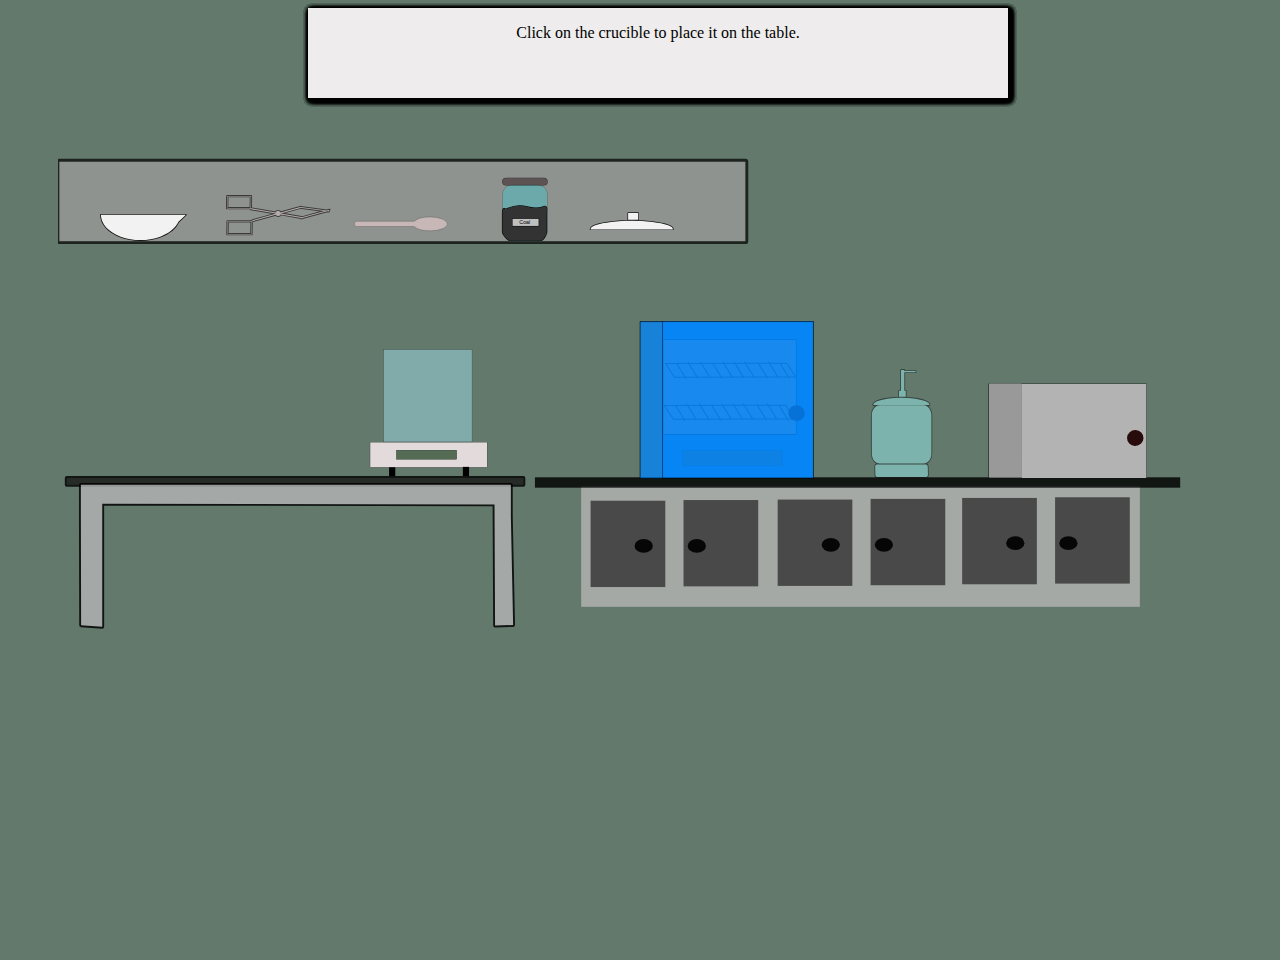
==== Trial.html @ cafc3ec2 "Scoby do bi do where are you?" ====
<html>
    <head>
        <title>Experiment 2</title>
        <link rel="stylesheet" type="text/css" href="BigSVGs.css">
        <link rel="stylesheet" type="text/css" href="yes.css">
    </head>
    <body style="background-color: #63796c; overflow: hidden; ">

      <div class="slave" id="fun21">
         <p>We are done<p>
      </div>
      <div class="slave" id="fun20">
         <p>Click on the crucible in the dessicator to weigh it the last time<p>
      </div>
      <div class="slave" id="fun19">
         <p>Wait for half an hour. Then click on the crucible in the weighing machine<p>
      </div>
      <div class="slave" id="fun18">
         <p>Click on the tongs to take the crucible to the furnace<p>
      </div>
      <div class="slave" id="fun17">
         <p>Click on the crucible in the dessicator to take it to the weighing machine<p>
      </div>
      <div class="slave" id="fun16">
         <p>Click on the crucible in the furnace to take it to the dessicator<p>
      </div>
  <div class="slave" id="fun15">
   <p>Click on the furnace again to open it<p>
</div>
   <div class="slave" id="fun14">
      <p>Click on the furnace to close it. Wait for seven minutes<p>
   </div>
   <div class="slave" id="YashKale">
      <p>Click on the tongs to take it to the furnace.<p>
   </div>
  <div class="slave" id="fun12">
      <p>Click on the crucible to place a lid on it<p>
  </div>
    <div class="slave" id="fun11">
     <p>Click on the crucible to transfer it to the weighing machine with the help of tongs</p>
 </div>
  <div class="slave" id="fun10">
     <p>Click on the tongs to transfer the crucible to the dessicator</p>
     </div>
    <div class="slave" id="fun9">
     <p>Click on the oven to close the door. Wait for the clock to complete one hour.</p>
 </div>
    <div class="slave" id="fun8">
        <p>Click on the tongs to take the crucible to the oven</p>
    </div>
    <div class="slave" id="fun7">
        <p>Click on the cruicble to weigh it along with the coal sample</p>
    </div>
    <div class="slave" id = "fun6">
        <p>Click on the spatula again to add the sample to the crucible</p>
    </div>
    <div class="slave" id="fun5">
        <p>Click on the spatula to collect the coal sample</p>
    </div>
    <div class="slave" id="fun4">
        <p>Click on the coal container to place it on the table</p>
    </div>
    
    <div class="slave" id="fun3">
        <p>Click on the crucible inside the weighing machine to take it out</p>
    </div>

    <div class="slave" id="fun2">
       <p>Now weigh the empty crucible in the weighning machine. Click on the crucible.</p>
    </div>
    <div class="slave master" id = "fun1">
        <p>Click on the crucible to place it on the table.</p>
    </div>
    <div style="padding-top: 150px; padding-left: 50px;">
        <div id = "Second" onclick ="clock1()" style = "position:absolute; z-index: 0; padding-left: 200px; display:none; padding-left: 400px;">
         <svg version="1.1" class="iconic-clock" xmlns="http://www.w3.org/2000/svg" xmlns:xlink="http://www.w3.org/1999/xlink" x="0px" y="0px" width="384px" height="384px" viewBox="0 0 384 384" enable-background="new 0 0 384 384" xml:space="preserve">
            <path class="iconic-clock-frame"    d="M192,0C85.961,0,0,85.961,0,192s85.961,192,192,192s192-85.961,192-192S298.039,0,192,0zM315.037,315.037c-9.454,9.454-19.809,17.679-30.864,24.609l-14.976-25.939l-10.396,6l14.989,25.964c-23.156,12.363-48.947,19.312-75.792,20.216V336h-12v29.887c-26.845-0.903-52.636-7.854-75.793-20.217l14.989-25.963l-10.393-6l-14.976,25.938c-11.055-6.931-21.41-15.154-30.864-24.608s-17.679-19.809-24.61-30.864l25.939-14.976l-6-10.396l-25.961,14.99C25.966,250.637,19.017,224.846,18.113,198H48v-12H18.113c0.904-26.844,7.853-52.634,20.216-75.791l25.96,14.988l6.004-10.395L44.354,99.827c6.931-11.055,15.156-21.41,24.61-30.864s19.809-17.679,30.864-24.61l14.976,25.939l10.395-6L110.208,38.33C133.365,25.966,159.155,19.017,186,18.113V48h12V18.113c26.846,0.904,52.635,7.853,75.792,20.216l-14.991,25.965l10.395,6l14.978-25.942c11.056,6.931,21.41,15.156,30.865,24.611c9.454,9.454,17.679,19.808,24.608,30.863l-25.94,14.976l6,10.396l25.965-14.99c12.363,23.157,19.312,48.948,20.218,75.792H336v12h29.887c-0.904,26.845-7.853,52.636-20.216,75.792l-25.964-14.989l-6.002,10.396l25.941,14.978C332.715,295.229,324.491,305.583,315.037,315.037z" />
            <line class="iconic-clock-hour-hand" id="foo" fill="none" stroke="#000000" stroke-width="18" stroke-miterlimit="10" x1="192" y1="192" x2="192" y2="87.5"/>
            <line class="iconic-clock-minute-hand" id="iconic-anim-clock-minute-hand" fill="none" stroke="#000000" stroke-width="12" stroke-miterlimit="10" x1="192" y1="192" x2="192" y2="54"/>
            <circle class="iconic-clock-axis" cx="192" cy="192" r="9"/>
            <g class="iconic-clock-second-hand" id="iconic-anim-clock-second-hand">
                <line class="iconic-clock-second-hand-arm" fill="none" stroke="#D53A1F" stroke-width="4" stroke-miterlimit="10" x1="192" y1="192" x2="192" y2="28.5"/>
                <circle class="iconic-clock-second-hand-axis" fill="#D53A1F" cx="192" cy="192" r="4.5"/>
            </g>
            <defs>
              <animateTransform
                    type="rotate"
                    fill="remove"
                    restart="always"
                    calcMode="linear"
                    accumulate="none"
                    additive="sum"
                    xlink:href="#iconic-anim-clock-hour-hand"
                    repeatCount="indefinite"
                    dur="43200s"
                    to="360 192 192"
                    from="0 192 192"
                    attributeName="transform"
                    attributeType="xml">
              </animateTransform>
          
              <animateTransform
                    type="rotate"
                    fill="remove"
                    restart="always"
                    calcMode="linear"
                    accumulate="none"
                    additive="sum"
                    xlink:href="#iconic-anim-clock-minute-hand"
                    repeatCount="indefinite"
                    dur="3600s"
                    to="360 192 192"
                    from="0 192 192"
                    attributeName="transform"
                    attributeType="xml">
              </animateTransform>
          
              <animateTransform
                    type="rotate"
                    fill="remove"
                    restart="always"
                    calcMode="linear"
                    accumulate="none"
                    additive="sum"
                    xlink:href="#iconic-anim-clock-second-hand"
                    repeatCount="indefinite"
                    dur="60s"
                    to="360 192 192"
                    from="0 192 192"
                    attributeName="transform"
                    attributeType="xml">
              </animateTransform>
            </defs>
            <script  type="text/javascript">
            <![CDATA[
                var date = new Date;
                var seconds = date.getSeconds();
                var minutes = date.getMinutes();
                var hours = date.getHours();
                hours = (hours > 12) ? hours - 12 : hours;
          
                minutes = (minutes * 60) + seconds;
                hours = (hours * 3600) + minutes;
          
                document.querySelector('.iconic-clock-second-hand').setAttribute('transform', 'rotate('+360*(seconds/60)+',192,192)');
                document.querySelector('.iconic-clock-minute-hand').setAttribute('transform', 'rotate('+360*(minutes/3600)+',192,192)');
                document.querySelector('.iconic-clock-hour-hand').setAttribute('transform', 'rotate('+360*(hours/43200)+',192,192)');
            ]]>
            </script>
          </svg>
    
    </div>
    <div id = "Third" style = "position:absolute; z-index: 0; padding-left: 200px; display:none; padding-left: 400px">
      <svg version="1.1" class="iconic-clock" xmlns="http://www.w3.org/2000/svg" xmlns:xlink="http://www.w3.org/1999/xlink" x="0px" y="0px" width="384px" height="384px" viewBox="0 0 384 384" enable-background="new 0 0 384 384" xml:space="preserve">
         <path class="iconic-clock-frame"    d="M192,0C85.961,0,0,85.961,0,192s85.961,192,192,192s192-85.961,192-192S298.039,0,192,0zM315.037,315.037c-9.454,9.454-19.809,17.679-30.864,24.609l-14.976-25.939l-10.396,6l14.989,25.964c-23.156,12.363-48.947,19.312-75.792,20.216V336h-12v29.887c-26.845-0.903-52.636-7.854-75.793-20.217l14.989-25.963l-10.393-6l-14.976,25.938c-11.055-6.931-21.41-15.154-30.864-24.608s-17.679-19.809-24.61-30.864l25.939-14.976l-6-10.396l-25.961,14.99C25.966,250.637,19.017,224.846,18.113,198H48v-12H18.113c0.904-26.844,7.853-52.634,20.216-75.791l25.96,14.988l6.004-10.395L44.354,99.827c6.931-11.055,15.156-21.41,24.61-30.864s19.809-17.679,30.864-24.61l14.976,25.939l10.395-6L110.208,38.33C133.365,25.966,159.155,19.017,186,18.113V48h12V18.113c26.846,0.904,52.635,7.853,75.792,20.216l-14.991,25.965l10.395,6l14.978-25.942c11.056,6.931,21.41,15.156,30.865,24.611c9.454,9.454,17.679,19.808,24.608,30.863l-25.94,14.976l6,10.396l25.965-14.99c12.363,23.157,19.312,48.948,20.218,75.792H336v12h29.887c-0.904,26.845-7.853,52.636-20.216,75.792l-25.964-14.989l-6.002,10.396l25.941,14.978C332.715,295.229,324.491,305.583,315.037,315.037z" />
         <line class="iconic-clock-hour-hand" id="foo" fill="none" stroke="#000000" stroke-width="18" stroke-miterlimit="10" x1="192" y1="192" x2="192" y2="87.5"/>
         <line class="iconic-clock-minute-hand" id="iconic-anim-clock-minute-hand" fill="none" stroke="#000000" stroke-width="12" stroke-miterlimit="10" x1="192" y1="192" x2="192" y2="54"/>
         <circle class="iconic-clock-axis" cx="192" cy="192" r="9"/>
         <g class="iconic-clock-second-hand" id="iconic-anim-clock-second-hand">
             <line class="iconic-clock-second-hand-arm" fill="none" stroke="#D53A1F" stroke-width="4" stroke-miterlimit="10" x1="192" y1="192" x2="192" y2="28.5"/>
             <circle class="iconic-clock-second-hand-axis" fill="#D53A1F" cx="192" cy="192" r="4.5"/>
         </g>
         <defs>
           <animateTransform
                 type="rotate"
                 fill="remove"
                 restart="always"
                 calcMode="linear"
                 accumulate="none"
                 additive="sum"
                 xlink:href="#iconic-anim-clock-hour-hand"
                 repeatCount="indefinite"
                 dur="43200s"
                 to="360 192 192"
                 from="0 192 192"
                 attributeName="transform"
                 attributeType="xml">
           </animateTransform>
       
           <animateTransform
                 type="rotate"
                 fill="remove"
                 restart="always"
                 calcMode="linear"
                 accumulate="none"
                 additive="sum"
                 xlink:href="#iconic-anim-clock-minute-hand"
                 repeatCount="indefinite"
                 dur="3600s"
                 to="360 192 192"
                 from="0 192 192"
                 attributeName="transform"
                 attributeType="xml">
           </animateTransform>
       
           <animateTransform
                 type="rotate"
                 fill="remove"
                 restart="always"
                 calcMode="linear"
                 accumulate="none"
                 additive="sum"
                 xlink:href="#iconic-anim-clock-second-hand"
                 repeatCount="indefinite"
                 dur="60s"
                 to="360 192 192"
                 from="0 192 192"
                 attributeName="transform"
                 attributeType="xml">
           </animateTransform>
         </defs>
         <script  type="text/javascript">
         <![CDATA[
             var date = new Date;
             var seconds = date.getSeconds();
             var minutes = date.getMinutes();
             var hours = date.getHours();
             hours = (hours > 12) ? hours - 12 : hours;
       
             minutes = (minutes * 60) + seconds;
             hours = (hours * 3600) + minutes;
       
             document.querySelector('.iconic-clock-second-hand').setAttribute('transform', 'rotate('+360*(seconds/60)+',192,192)');
             document.querySelector('.iconic-clock-minute-hand').setAttribute('transform', 'rotate('+360*(minutes/3600)+',192,192)');
             document.querySelector('.iconic-clock-hour-hand').setAttribute('transform', 'rotate('+360*(hours/43200)+',192,192)');
         ]]>
         </script>
       </svg>
 
 </div>
 <div id = "Fourth" style = "position:absolute; z-index: 0; padding-left: 200px; display:none; padding-left: 400px;">
   <svg version="1.1" class="iconic-clock" xmlns="http://www.w3.org/2000/svg" xmlns:xlink="http://www.w3.org/1999/xlink" x="0px" y="0px" width="384px" height="384px" viewBox="0 0 384 384" enable-background="new 0 0 384 384" xml:space="preserve">
      <path class="iconic-clock-frame"    d="M192,0C85.961,0,0,85.961,0,192s85.961,192,192,192s192-85.961,192-192S298.039,0,192,0zM315.037,315.037c-9.454,9.454-19.809,17.679-30.864,24.609l-14.976-25.939l-10.396,6l14.989,25.964c-23.156,12.363-48.947,19.312-75.792,20.216V336h-12v29.887c-26.845-0.903-52.636-7.854-75.793-20.217l14.989-25.963l-10.393-6l-14.976,25.938c-11.055-6.931-21.41-15.154-30.864-24.608s-17.679-19.809-24.61-30.864l25.939-14.976l-6-10.396l-25.961,14.99C25.966,250.637,19.017,224.846,18.113,198H48v-12H18.113c0.904-26.844,7.853-52.634,20.216-75.791l25.96,14.988l6.004-10.395L44.354,99.827c6.931-11.055,15.156-21.41,24.61-30.864s19.809-17.679,30.864-24.61l14.976,25.939l10.395-6L110.208,38.33C133.365,25.966,159.155,19.017,186,18.113V48h12V18.113c26.846,0.904,52.635,7.853,75.792,20.216l-14.991,25.965l10.395,6l14.978-25.942c11.056,6.931,21.41,15.156,30.865,24.611c9.454,9.454,17.679,19.808,24.608,30.863l-25.94,14.976l6,10.396l25.965-14.99c12.363,23.157,19.312,48.948,20.218,75.792H336v12h29.887c-0.904,26.845-7.853,52.636-20.216,75.792l-25.964-14.989l-6.002,10.396l25.941,14.978C332.715,295.229,324.491,305.583,315.037,315.037z" />
      <line class="iconic-clock-hour-hand" id="foo" fill="none" stroke="#000000" stroke-width="18" stroke-miterlimit="10" x1="192" y1="192" x2="192" y2="87.5"/>
      <line class="iconic-clock-minute-hand" id="iconic-anim-clock-minute-hand" fill="none" stroke="#000000" stroke-width="12" stroke-miterlimit="10" x1="192" y1="192" x2="192" y2="54"/>
      <circle class="iconic-clock-axis" cx="192" cy="192" r="9"/>
      <g class="iconic-clock-second-hand" id="iconic-anim-clock-second-hand">
          <line class="iconic-clock-second-hand-arm" fill="none" stroke="#D53A1F" stroke-width="4" stroke-miterlimit="10" x1="192" y1="192" x2="192" y2="28.5"/>
          <circle class="iconic-clock-second-hand-axis" fill="#D53A1F" cx="192" cy="192" r="4.5"/>
      </g>
      <defs>
        <animateTransform
              type="rotate"
              fill="remove"
              restart="always"
              calcMode="linear"
              accumulate="none"
              additive="sum"
              xlink:href="#iconic-anim-clock-hour-hand"
              repeatCount="indefinite"
              dur="43200s"
              to="360 192 192"
              from="0 192 192"
              attributeName="transform"
              attributeType="xml">
        </animateTransform>
    
        <animateTransform
              type="rotate"
              fill="remove"
              restart="always"
              calcMode="linear"
              accumulate="none"
              additive="sum"
              xlink:href="#iconic-anim-clock-minute-hand"
              repeatCount="indefinite"
              dur="3600s"
              to="360 192 192"
              from="0 192 192"
              attributeName="transform"
              attributeType="xml">
        </animateTransform>
    
        <animateTransform
              type="rotate"
              fill="remove"
              restart="always"
              calcMode="linear"
              accumulate="none"
              additive="sum"
              xlink:href="#iconic-anim-clock-second-hand"
              repeatCount="indefinite"
              dur="60s"
              to="360 192 192"
              from="0 192 192"
              attributeName="transform"
              attributeType="xml">
        </animateTransform>
      </defs>
      <script  type="text/javascript">
      <![CDATA[
          var date = new Date;
          var seconds = date.getSeconds();
          var minutes = date.getMinutes();
          var hours = date.getHours();
          hours = (hours > 12) ? hours - 12 : hours;
    
          minutes = (minutes * 60) + seconds;
          hours = (hours * 3600) + minutes;
    
          document.querySelector('.iconic-clock-second-hand').setAttribute('transform', 'rotate('+360*(seconds/60)+',192,192)');
          document.querySelector('.iconic-clock-minute-hand').setAttribute('transform', 'rotate('+360*(minutes/3600)+',192,192)');
          document.querySelector('.iconic-clock-hour-hand').setAttribute('transform', 'rotate('+360*(hours/43200)+',192,192)');
      ]]>
      </script>
    </svg>

</div>
    
    <div id = "First" style = "position:relative">
      <?xml version="1.0" encoding="UTF-8" standalone="no"?>
      <svg
         xmlns:dc="http://purl.org/dc/elements/1.1/"
         xmlns:cc="http://creativecommons.org/ns#"
         xmlns:rdf="http://www.w3.org/1999/02/22-rdf-syntax-ns#"
         xmlns:svg="http://www.w3.org/2000/svg"
         xmlns="http://www.w3.org/2000/svg"
         xmlns:sodipodi="http://sodipodi.sourceforge.net/DTD/sodipodi-0.dtd"
         xmlns:inkscape="http://www.inkscape.org/namespaces/inkscape"
         width="297mm"
         height="210mm"
         viewBox="0 0 297 210"
         version="1.1"
         id="svg8"
         inkscape:version="1.0 (4035a4fb49, 2020-05-01)"
         sodipodi:docname="Layout.svg">
        <defs
           id="defs2">
          <inkscape:path-effect
             only_selected="false"
             apply_with_weight="true"
             apply_no_weight="true"
             helper_size="0"
             steps="2"
             weight="33.333333"
             lpeversion="1"
             is_visible="true"
             id="path-effect1446"
             effect="bspline" />
          <inkscape:path-effect
             only_selected="false"
             apply_with_weight="true"
             apply_no_weight="true"
             helper_size="0"
             steps="2"
             weight="33.333333"
             lpeversion="1"
             is_visible="true"
             id="path-effect1442"
             effect="bspline" />
        </defs>
        <sodipodi:namedview
           id="base"
           pagecolor="#ffffff"
           bordercolor="#666666"
           borderopacity="1.0"
           inkscape:pageopacity="0.0"
           inkscape:pageshadow="2"
           inkscape:zoom="1.4142136"
           inkscape:cx="800.24956"
           inkscape:cy="98.590159"
           inkscape:document-units="mm"
           inkscape:current-layer="layer1"
           inkscape:document-rotation="0"
           showgrid="false"
           inkscape:window-width="1624"
           inkscape:window-height="1020"
           inkscape:window-x="190"
           inkscape:window-y="0"
           inkscape:window-maximized="0" />
        <metadata
           id="metadata5">
          <rdf:RDF>
            <cc:Work
               rdf:about="">
              <dc:format>image/svg+xml</dc:format>
              <dc:type
                 rdf:resource="http://purl.org/dc/dcmitype/StillImage" />
              <dc:title />
            </cc:Work>
          </rdf:RDF>
        </metadata>
        <g
           inkscape:label="Layer 1"
           inkscape:groupmode="layer"
           id="layer1">
          <rect
             style="opacity:0.817891;fill:#b3b3b3;stroke-width:1.97323;stroke-linejoin:round;paint-order:markers stroke fill"
             id="rect901"
             width="147.82291"
             height="32.020569"
             x="138.42726"
             y="86.730118" />
          <rect
             style="opacity:0.817891;fill:#000000;stroke-width:1.97323;stroke-linejoin:round;paint-order:markers stroke fill"
             id="tabletop2"
             width="170.71777"
             height="2.7502406"
             x="126.19339"
             y="84.479927" />
          <rect
             style="opacity:0.817891;fill:#333333;stroke-width:1.4929;stroke-linejoin:round;paint-order:markers stroke fill"
             id="rect905"
             width="19.758093"
             height="22.838312"
             x="140.91791"
             y="90.680145" />
          <rect
             y="90.498894"
             x="165.50577"
             height="22.838312"
             width="19.758093"
             id="rect907"
             style="opacity:0.817891;fill:#333333;stroke-width:1.4929;stroke-linejoin:round;paint-order:markers stroke fill" />
          <ellipse
             ry="1.8125644"
             rx="2.4148781"
             cy="102.64307"
             cx="154.96812"
             id="path1584-4"
             style="opacity:0.916;fill:#000000;stroke-width:0.394948" />
          <ellipse
             ry="1.8125644"
             rx="2.4148781"
             cy="102.64307"
             cx="169.0183"
             id="path1584-9"
             style="opacity:0.916;fill:#000000;stroke-width:0.394948" />
          <rect
             style="opacity:0.817891;fill:#999999;stroke:#000000;stroke-width:1.52245;stroke-linejoin:round;stroke-opacity:0.85769236;paint-order:markers stroke fill"
             id="shelf"
             width="181.51622"
             height="21.037502"
             x="0.35369748"
             y="0.98358506" />
          <rect
             style="opacity:0.817891;fill:#1a1a1a;stroke:#000000;stroke-width:1.027;stroke-linejoin:round;stroke-opacity:1;paint-order:markers stroke fill"
             id="rect982"
             width="120.81674"
             height="1.7873007"
             x="2.3142166"
             y="84.672096" />
          <path
             id="rect984"
             style="opacity:0.817891;fill:#b3b3b3;stroke:#000000;stroke-width:1.00012;stroke-linejoin:round;stroke-opacity:1;paint-order:markers stroke fill"
             d="m 6.0474714,86.464637 v 8.407239 l 0.066817,28.761214 5.5879126,0.4009 V 91.464189 l 103.789559,0.187019 0.1451,32.048702 4.7828,-0.13364 -0.60136,-28.694397 v -8.407239 z"
             sodipodi:nodetypes="ccccccccccc" />
          <rect
             y="90.379486"
             x="190.41339"
             height="22.838312"
             width="19.758093"
             id="rect905-1"
             style="opacity:0.817891;fill:#333333;stroke-width:1.4929;stroke-linejoin:round;paint-order:markers stroke fill" />
          <rect
             style="opacity:0.817891;fill:#333333;stroke-width:1.4929;stroke-linejoin:round;paint-order:markers stroke fill"
             id="rect907-9"
             width="19.758093"
             height="22.838312"
             x="215.00125"
             y="90.198235" />
          <ellipse
             style="opacity:0.916;fill:#000000;stroke-width:0.394949"
             id="path1584-4-7"
             cx="204.46361"
             cy="102.34241"
             rx="2.4148781"
             ry="1.8125644" />
          <ellipse
             style="opacity:0.916;fill:#000000;stroke-width:0.394949"
             id="path1584-9-1"
             cx="218.51378"
             cy="102.34241"
             rx="2.4148781"
             ry="1.8125644" />
          <rect
             y="89.946426"
             x="239.23154"
             height="22.838312"
             width="19.758093"
             id="rect905-5"
             style="opacity:0.817891;fill:#333333;stroke-width:1.4929;stroke-linejoin:round;paint-order:markers stroke fill" />
          <rect
             style="opacity:0.817891;fill:#333333;stroke-width:1.4929;stroke-linejoin:round;paint-order:markers stroke fill"
             id="rect907-0"
             width="19.758093"
             height="22.838312"
             x="263.8194"
             y="89.765175" />
          <ellipse
             style="opacity:0.916;fill:#000000;stroke-width:0.394949"
             id="path1584-4-1"
             cx="253.28174"
             cy="101.90935"
             rx="2.4148781"
             ry="1.8125644" />
          <ellipse
             style="opacity:0.916;fill:#000000;stroke-width:0.394949"
             id="path1584-9-4"
             cx="267.33191"
             cy="101.90935"
             rx="2.4148781"
             ry="1.8125644" />
          <rect
             ry="2.5513394"
             y="7.1494594"
             x="117.66541"
             height="14.766642"
             width="11.759859"
             id="container" onclick="f4()"
             style="opacity:0.271566;fill:#0de6f4;fill-opacity:1;stroke:#000000;stroke-width:0.3;stroke-linejoin:round;stroke-miterlimit:4;stroke-dasharray:none;stroke-opacity:0.976923;paint-order:markers stroke fill">
             <animateTransform 
                  attributeName="transform"
                  attributeType="XML"
                  type="translate"
                  dur="1s"
                  values="0,0;-90,62"
                  visibility="hidden"
                  fill="freeze"
                  begin="coallid.click; coalincontainer.click; Containersticker.click;ContainerLabel.click;container.click"
                  additive="sum" 
                  
                  />
      </rect>
          <rect
             ry="0.9020344"
             y="5.3453903"
             x="117.66541"
             height="1.8040688"
             width="11.759869"
             id="coallid" onclick="f4()"
             style="opacity:0.69009585;fill:#483737;fill-opacity:1;stroke:#000000;stroke-width:0.3;stroke-linejoin:round;stroke-miterlimit:4;stroke-dasharray:none;stroke-opacity:0.976923;paint-order:markers stroke fill">
             <animateTransform 
                  attributeName="transform"
                  attributeType="XML"
                  type="translate"
                  dur="1s"
                  values="0,0;-90,62"
                  visibility="hidden"
                  fill="freeze"
                  begin="coallid.click; coalincontainer.click; Containersticker.click;ContainerLabel.click;container.click"
                  additive="sum" 
                   />
                   <animateTransform id="beaker-7" 
                   attributeName="transform"
                   attributeType="XML"
                   type="translate"
                   dur="1s"
                   values="-90,62;-100,62"
                   restart="whenNotActive"
                   fill="freeze"
                   begin="coallid.click+1.3s; coalincontainer.click+1.3s; Containersticker.click+1.3s;ContainerLabel.click+1.3s;container.click+1.3s"
                   
                   />
   </rect>
          <path
             sodipodi:nodetypes="csssssssc"
             d="m 118.50062,13.563929 c 5.13421,-2.429187 6.30376,0.834697 9.88087,-0.661458 1.2555,-0.525122 0.90203,1.063764 0.90203,1.563491 v 5.125371 c 0,0.499726 -0.87478,2.177703 -1.3745,2.177703 h -8.41621 c -0.49973,0 -1.89422,-1.677977 -1.89422,-2.177703 v -5.125371 c 0,-0.499727 0.0254,-1.435618 0.90203,-0.902033 z"
             style="opacity:1;fill:#333333;fill-opacity:1;stroke:#000000;stroke-width:0.3;stroke-linejoin:round;stroke-miterlimit:4;stroke-dasharray:none;stroke-opacity:0.976923;paint-order:markers stroke fill"
             id="coalincontainer" onclick="f4()">
             <animateTransform 
                  attributeName="transform"
                  attributeType="XML"
                  type="translate"
                  dur="1s"
                  values="0,0;-90,62"
                  visibility="hidden"
                  fill="freeze"
                  begin="coallid.click; coalincontainer.click; Containersticker.click;ContainerLabel.click;container.click"
                  additive="sum" 
                  
                  />
               </path>
          <rect
             y="16.102989"
             x="120.27129"
             height="1.8708867"
             width="6.8821902"
             id="Containersticker" onclick="f4()"
             style="opacity:0.690096;fill:#ffffff;fill-opacity:1;stroke:#000000;stroke-width:0.3;stroke-linejoin:round;stroke-miterlimit:4;stroke-dasharray:none;stroke-opacity:0.976923;paint-order:markers stroke fill" >
             <animateTransform 
                  attributeName="transform"
                  attributeType="XML"
                  type="translate"
                  dur="1s"
                  values="0,0;-90,62"
                  visibility="hidden"
                  fill="freeze"
                  begin="coallid.click; coalincontainer.click; Containersticker.click;ContainerLabel.click;container.click"
                  additive="sum" 
                  
                  />
            </rect>
          <text
             id="Containerlabel"
             onclick="f2()"
             y="17.576326"
             x="122.05243"
             style="font-style:normal;font-weight:normal;font-size:1.41111px;line-height:1.25;font-family:sans-serif;fill:#000000;fill-opacity:1;stroke:none;stroke-width:0.264583"
             xml:space="preserve"><tspan
               style="font-size:1.41111px;stroke-width:0.264583"
               y="17.576326"
               x="122.05243"
               id="tspan874"
               sodipodi:role="line">Coal</tspan>
               <animateTransform 
               attributeName="transform"
               attributeType="XML"
               type="translate"
               dur="1s"
               values="0,0;-90,62"
               visibility="hidden"
               fill="freeze"
               begin="coallid.click; coalincontainer.click; Containersticker.click;ContainerLabel.click;container.click"
               additive="sum" 
               
               />
            </text>
          <path
             d="m 98.468533,15.601215 a 4.5290194,1.8380519 0 0 0 -4.208065,1.158632 c -0.03431,-0.0061 -0.06927,-0.0097 -0.105186,-0.0097 h -15.09673 c -0.35844,0 -0.646993,0.307403 -0.646993,0.689258 0,0.381853 0.288553,0.689257 0.646993,0.689257 h 15.096724 c 0.03591,0 0.07083,-0.0039 0.105126,-0.0097 a 4.5290194,1.8380519 0 0 0 4.208213,1.158553 4.5290194,1.8380519 0 0 0 4.529015,-1.837994 4.5290194,1.8380519 0 0 0 -4.529015,-1.838074 4.5290194,1.8380519 0 0 1 -7.5e-5,0 z"
             style="fill:#c8b7b7;stroke:#000000;stroke-width:0.0588926;stroke-miterlimit:4;stroke-dasharray:none;stroke-opacity:0.85769236"
             id="fancyspoon" onclick= "f5()">
             
             <animateTransform 
                  attributeName="transform"
                  attributeType="XML"
                  type="translate"
                  dur="1s"
                  values="0,0;-65,45"
                  visibility="hidden"
                  fill="freeze"
                  begin="fancyspoon.click"
                  additive="sum" 
                  
                  />
               </path>
               <path
             d="m 33,61 a 4.5290194,1.8380519 0 0 0 -4.208065,1.158632 c -0.03431,-0.0061 -0.06927,-0.0097 -0.105186,-0.0097 h -15.09673 c -0.35844,0 -0.646993,0.307403 -0.646993,0.689258 0,0.381853 0.288553,0.689257 0.646993,0.689257 h 15.096724 c 0.03591,0 0.07083,-0.0039 0.105126,-0.0097 a 4.5290194,1.8380519 0 0 0 4.208213,1.158553 4.5290194,1.8380519 0 0 0 4.529015,-1.837994 4.5290194,1.8380519 0 0 0 -4.529015,-1.838074 4.5290194,1.8380519 0 0 1 -7.5e-5,0 z"
             style="fill:#c8b7b7;stroke:#000000;stroke-width:0.0588926;stroke-miterlimit:4;stroke-dasharray:none;stroke-opacity:0.85769236"
             id="fancyspoon1" onclick="f6()" display="none">
             <animateTransform 
                  attributeName="transform"
                  attributeType="XML"
                  type="translate"
                  dur="1s"
                  transform="rotate(-45,100,100)"
                  visibility="hidden"
                  fill="freeze"
                  begin="fancyspoon1.click"
                  additive="sum" 
                  
                  />
             <animateTransform 
                  attributeName="transform"
                  attributeType="XML"
                  type="translate"
                  dur="1.2s"
                  values="0,0;35,10;35,15"
                  visibility="hidden"
                  fill="freeze"
                  begin="fancyspoon1.click;blackpowder.click"
                  additive="sum" 
                  
                  />
                  <animateTransform 
                  attributeName="transform"
                  attributeType="XML"
                  type="translate"
                  dur="0.5s"
                  values="0,0;0,-7"
                  visibility="hidden"
                  fill="freeze"
                  begin="fancyspoon1.click+1.2s"
                  additive="sum" 
                  
                  />
               </path>
              
          <path
             sodipodi:nodetypes="ccccccccc"
             d="m 11.30373,14.609173 c 1.04e-4,2.389346 1.994093,4.597165 5.230878,5.791824 3.236765,1.194624 7.224569,1.194624 10.461333,0 2.342205,-0.864438 4.069746,-2.275158 4.820222,-3.936218 l 1.99104,-1.868238 -1.580384,0.01263 c 0.0025,-0.05817 -8.5e-5,0.05819 0,0 H 21.765063 Z"
             style="opacity:0.690096;fill:#f2f2f2;fill-opacity:1;stroke:#000000;stroke-width:0.428581;stroke-linejoin:round;stroke-miterlimit:4;stroke-dasharray:none;stroke-opacity:0.857692;paint-order:markers stroke fill"
             id="crucible" display="none" >
             <animateTransform 
                  attributeName="transform"
                  attributeType="XML"
                  type="translate"
                  dur="1s"
                  values="0,0;-60,62.5"
                  visibility="hidden"
                  fill="freeze"
                  begin="crucible.click"
                  additive="sum" 
                  
                  />
               </path>
             
          <path
             d="m 36,63 c -1.437576,0.367032 -3.086676,0.629257 -4.404824,-0.03374 0.632998,-0.586226 1.36436,-1.256024 1.997357,-1.842252 z"
             style="fill:#333333;stroke:#000000;stroke-width:0.0339232;stroke-miterlimit:4;stroke-dasharray:none;stroke-opacity:0.85769236"
             id="blackpowder" onclick = " f6()"display="none">
            
               <!--jar se crucible tak-->
              
               <animateTransform 
                    attributeName="transform"
                    attributeType="XML"
                    type="translate"
                    dur="1.2s"
                    values="0,0;35,10;35,20"
                    visibility="hidden"
                    fill="freeze"
                    begin="blackpowder.click; fancyspoon1.click"
                    additive="sum" 
                    
                    />
                 </path>
          <path
             sodipodi:nodetypes="ccccccccc"
             d="m 11.30373,14.609173 c 1.04e-4,2.389346 1.994093,4.597165 5.230878,5.791824 3.236765,1.194624 7.224569,1.194624 10.461333,0 2.342205,-0.864438 4.069746,-2.275158 4.820222,-3.936218 l 1.99104,-1.868238 -1.580384,0.01263 c 0.0025,-0.05817 -8.5e-5,0.05819 0,0 H 21.765063 Z"
             style="opacity:0.690096;fill:#f2f2f2;fill-opacity:1;stroke:#000000;stroke-width:0.428581;stroke-linejoin:round;stroke-miterlimit:4;stroke-dasharray:none;stroke-opacity:0.857692;paint-order:markers stroke fill"
             id="crucible1" display="none">
             <animateTransform 
                  attributeName="transform"
                  attributeType="XML"
                  type="translate"
                  dur="1s"
                  values="0,0;-60,62.5"
                  visibility="hidden"
                  fill="freeze"
                  begin="crucible1.click"
                  additive="sum" 
                  
                  />
               </path>
          <path
             d="m 44.73828,10.061844 -0.04341,3.24528 0.100253,0.0062 v 0.02532 h 6.035808 l 0.210322,0.237195 6.488491,1.117761 a 0.69434029,0.69134235 0 0 0 0.0052,0.07131 l -6.100403,1.69447 -0.190169,0.24753 -0.08733,-0.0057 h -6.341731 l -0.04444,3.510897 0.122989,0.0083 h 6.341731 l 0.04289,-3.433382 6.344317,-1.762166 a 0.69434029,0.69134235 0 0 0 0.600995,0.345198 0.69434029,0.69134235 0 0 0 0.649058,-0.445451 l 5.472533,0.942579 -0.05013,0.130224 0.310576,-0.08527 0.08682,0.01499 -0.02791,-0.03101 6.515364,-1.788004 0.441833,0.05943 0.112655,-0.211357 0.109037,-0.28112 -0.723985,0.198438 -6.919476,-0.927592 0.03204,-0.04134 -0.111623,0.03101 -0.05323,-0.0072 -0.01395,0.02584 -5.195548,1.443323 a 0.69434029,0.69134235 0 0 0 -0.634072,-0.409794 0.69434029,0.69134235 0 0 0 -0.641821,0.427881 l -6.520015,-1.123446 0.04341,-3.223059 -0.120925,-0.0072 z m 0.119372,0.104387 h 6.125207 l -0.04134,3.067513 H 44.81683 Z m 19.184876,2.985347 6.522082,0.874365 -6.079733,1.667599 -0.09353,-0.104903 -5.430676,-0.93586 4.994011,-1.386996 z m -19.106327,3.662825 h 6.219259 l -0.04134,3.292823 h -6.218743 z"
             style="opacity:0.690096;fill:#c8b7b7;fill-opacity:1;stroke:#000000;stroke-width:0.499999;stroke-linejoin:round;stroke-miterlimit:4;stroke-dasharray:none;stroke-opacity:0.857692;paint-order:markers stroke fill"
             id="tongs" onclick= "f8()">
             <!--tongs move from the shelf to weighing balance -->
             <animateTransform 
                  attributeName="transform"
                  attributeType="XML"
                  type="translate"
                  dur="1.3s"
                  values="0,0;19,58"
                  visibility="hidden"
                  fill="freeze"
                  begin="tongs.click"
                  additive="sum" 
                  
                  />
                  <!--tangs take the cruciblee from machine to furnace-->
                  <animateTransform 
                  attributeName="transform"
                  attributeType="XML"
                  type="translate"
                  dur="1.7s"
                  values="0,0;0,-29;50,-29;50,0"
                  visibility="hidden"
                  fill="freeze"
                  begin="tongs.click+1.5s"
                  additive="sum" 
                  
                  />
          
                  <!--<animateTransform 
                  attributeName="transform"
                  attributeType="XML"
                  type="translate"
                  dur="1.7s"
                  values="0,0;30,-10"
                  visibility="hidden"
                  fill="freeze"
                  begin="tongs.click+4s"
                  additive="sum" 
                  
                  />-->
                  <!--this is when tongss keep the cruciblee in the furnace and go back to the shelf-->
                  <animateTransform 
                  attributeName="transform"
                  attributeType="XML"
                  type="translate"
                  dur="1.5s"
                  values="0,0;0,-10;-5,-29;-66,-57;"
                  visibility="hidden"
                  fill="freeze"
                  begin="tongs.click+4s"
                  additive="sum" 
                  
                  />
               </path>
               <!--<path
                  d="m 44.73828,13.061844 -0.04341,3.24528 0.100253,0.0062 v 0.02532 h 6.035808 l 0.210322,0.237195 6.488491,1.117761 a 0.69434029,0.69134235 0 0 0 0.0052,0.07131 l -6.100403,1.69447 -0.190169,0.24753 -0.08733,-0.0057 h -6.341731 l -0.04444,3.510897 0.122989,0.0083 h 6.341731 l 0.04289,-3.433382 6.344317,-1.762166 a 0.69434029,0.69134235 0 0 0 0.600995,0.345198 0.69434029,0.69134235 0 0 0 0.649058,-0.445451 l 5.472533,0.942579 -0.05013,0.130224 0.310576,-0.08527 0.08682,0.01499 -0.02791,-0.03101 6.515364,-1.788004 0.441833,0.05943 0.112655,-0.211357 0.109037,-0.28112 -0.723985,0.198438 -6.919476,-0.927592 0.03204,-0.04134 -0.111623,0.03101 -0.05323,-0.0072 -0.01395,0.02584 -5.195548,1.443323 a 0.69434029,0.69134235 0 0 0 -0.634072,-0.409794 0.69434029,0.69134235 0 0 0 -0.641821,0.427881 l -6.520015,-1.123446 0.04341,-3.223059 -0.120925,-0.0072 z m 0.119372,0.104387 h 6.125207 l -0.04134,3.067513 H 44.81683 Z m 19.184876,2.985347 6.522082,0.874365 -6.079733,1.667599 -0.09353,-0.104903 -5.430676,-0.93586 4.994011,-1.386996 z m -19.106327,3.662825 h 6.219259 l -0.04134,3.292823 h -6.218743 z"
                  style="opacity:0.690096;fill:#c8b7b7;fill-opacity:1;stroke:#000000;stroke-width:0.499999;stroke-linejoin:round;stroke-miterlimit:4;stroke-dasharray:none;stroke-opacity:0.857692;paint-order:markers stroke fill"
                  id="tongs2">
                  <!--tongss move from shelf to deligator
                  <animateTransform 
                  attributeName="transform"
                  attributeType="XML"
                  type="translate"
                  dur="1.5s"
                  values="0,0;20,20;60,20;66,57"
                  visibility="hidden"
                  fill="freeze"
                  begin="tongs2.click"
                  additive="sum" 
                  
                  />
                  <!--tongss remove cruciblee from furnace and keep it in the deligator
               
                  <animateTransform 
                  attributeName="transform"
                  attributeType="XML"
                  type="translate"
                  dur="2s"
                  values="0,0;0,-40;90,-40;90,-25"
                  visibility="hidden"
                  fill="freeze"
                  begin="tongs2.click+1.5s"
                  additive="sum" 
                  
                  />

               </path>-->
            
          <path 
             d="m 150.84766,14.552671 v 1.804024 h 2.67271 v -1.804024 z m -4.5067,2.378668 a 10.921559,2.2626414 0 0 0 -5.46116,1.95957 h 10.92181 10.92182 a 10.921559,2.2626414 0 0 0 -5.46117,-1.95957 10.921559,2.2626414 0 0 0 -10.9213,0 z"
             style="opacity:1;fill:#f2f2f2;fill-opacity:1;stroke:#000000;stroke-width:0.37615;stroke-linejoin:round;stroke-miterlimit:4;stroke-dasharray:none;stroke-opacity:0.857692;paint-order:markers stroke fill"
             id="cruciblelid" >
             <animateTransform 
                  attributeName="transform"
                  attributeType="XML"
                  type="translate"
                  dur="2s"
                  values="0,0;-53,22"
                  fill="freeze"
                  begin="Crucibleindessicatortofurnace.click+1s"
                  additive="sum" 
                  
                  />
                  
               </path>

          <rect
             style="fill:#e3dbdb;stroke:#000000;stroke-width:0.0596892;stroke-miterlimit:4;stroke-dasharray:none;stroke-opacity:1"
             id="weighingmachine"
             width="30.981323"
             height="6.6561065"
             x="82.562378"
             y="75.181831"
             ry="0" />
          <rect
             style="fill:#536c53;stroke:#000000;stroke-width:0.055957;stroke-miterlimit:4;stroke-dasharray:none;stroke-opacity:1"
             id="Display"
             width="16.00227"
             height="2.4550395"
             x="89.50676"
             y="77.297806" />
          <rect
             style="fill:#000000;stroke-width:0.0549221"
             id="stand2"
             width="1.6406566"
             height="2.3413601"
             x="87.600372"
             y="81.834503" />
          <rect
             y="81.722054"
             x="107.11656"
             height="2.4612653"
             width="1.6406566"
             id="stand1"
             style="fill:#000000;stroke-width:0.0563111" />
          <rect
             style="opacity:0.43;fill:#aaeeff;stroke:#000000;stroke-width:0.0906829;stroke-miterlimit:4;stroke-dasharray:none;stroke-opacity:1"
             id="shield"
             width="23.392267"
             height="24.422831"
             x="86.159996"
             y="50.69796"
             onclick="Heyy" />
          <path
             d="m 26.528812,14.930692 c -2.705313,0.392257 -5.808701,0.672503 -8.289274,-0.03606 1.191215,-0.626514 2.567538,-1.342344 3.758751,-1.968861 z"
             style="fill:#333333;stroke:#000000;stroke-width:0.0481089;stroke-miterlimit:4;stroke-dasharray:none;stroke-opacity:0.857692"
             id="blackpowderincrucible" display="none" />
          <path
             id="crucible0" onclick="f1()"
             style="opacity:1;fill:#f2f2f2;fill-opacity:1;stroke:#000000;stroke-width:0.428581;stroke-linejoin:round;stroke-miterlimit:4;stroke-dasharray:none;stroke-opacity:0.857692;paint-order:markers stroke fill"
             d="m 11.350977,15.034396 c 1.04e-4,2.389346 1.994093,4.597165 5.230878,5.791824 3.236765,1.194624 7.224569,1.194624 10.461333,0 2.342205,-0.864438 4.069746,-2.275158 4.820222,-3.936218 l 1.99104,-1.868238 -1.580384,0.01263 c 0.0025,-0.05817 -8.5e-5,0.05819 0,0 H 21.81231 Z"
             sodipodi:nodetypes="ccccccccc" >
             <animateTransform 
             attributeName="transform"
             attributeType="XML"
             type="translate"
             dur="1s"
             values="0,0;53,78"
             visibility="hidden"
             fill="freeze"
             begin="crucible0.click"
             additive="sum" 
            
             />
            </path>
            
          <path
            sodipodi:nodetypes="ccccccccc"
            d="m 61.599786,80.054696 c 6.9e-5,1.361422 1.321661,2.619412 3.466964,3.300115 2.145289,0.680683 4.788358,0.680683 6.93365,0 1.55239,-0.492547 2.69738,-1.296359 3.19478,-2.242812 l 1.31964,-1.0645 -1.04746,0.0072 c 0.001,-0.03315 -6e-5,0.03316 0,0 h -6.933927 z"
            style="opacity:1;fill:#f2f2f2;fill-opacity:1;stroke:#000000;stroke-width:0.263376;stroke-linejoin:round;stroke-miterlimit:4;stroke-dasharray:none;stroke-opacity:0.857692;paint-order:markers stroke fill"
            id="crucible_to_weighingmachine"  onclick="f2()" display = "none">

            <animateTransform 
            attributeName="transform"
            attributeType="XML"
            type="translate"
            dur="1.7s"
            values="0,0;10,-35;30,-35;29.4,-8.8"
            visibility="hidden"
            fill="freeze"
            begin="crucible_to_weighingmachine.click"
            additive="sum" 
           
            />
           </path> 
           <path
           sodipodi:nodetypes="ccccccccc"
           d="m 91.099786,71.354696 c 6.9e-5,1.361422 1.321661,2.619412 3.466964,3.300115 2.145289,0.680683 4.788358,0.680683 6.93365,0 1.55239,-0.492547 2.69738,-1.296359 3.19478,-2.242812 l 1.31964,-1.0645 -1.04746,0.0072 c 0.001,-0.03315 -6e-5,0.03316 0,0 h -6.933927 z"
           style="opacity:1;fill:#f2f2f2;fill-opacity:1;stroke:#000000;stroke-width:0.263376;stroke-linejoin:round;stroke-miterlimit:4;stroke-dasharray:none;stroke-opacity:0.857692;paint-order:markers stroke fill"
           id="Crucibleinmachine" onclick="f3()" display="none">
             <!--khali cruciblee is weighed and is sent back to the table-->
           <animateTransform 
           attributeName="transform"
           attributeType="XML"
           type="translate"
           dur="1.7s"
           values="0,0;0,-28;-29,-28;-29,9"
           visibility="hidden"
           fill="freeze"
           begin="Crucibleinmachine.click"
           additive="sum" 
          
           />
        </path>
          <path
             sodipodi:nodetypes="ccccccccc"
             d="m 61.999786,80.354696 c 6.9e-5,1.361422 1.321661,2.619412 3.466964,3.300115 2.145289,0.680683 4.788358,0.680683 6.93365,0 1.55239,-0.492547 2.69738,-1.296359 3.19478,-2.242812 l 1.31964,-1.0645 -1.04746,0.0072 c 0.001,-0.03315 -6e-5,0.03316 0,0 h -6.933927 z"
             style="opacity:1;fill:#f2f2f2;fill-opacity:1;stroke:#000000;stroke-width:0.263376;stroke-linejoin:round;stroke-miterlimit:4;stroke-dasharray:none;stroke-opacity:0.857692;paint-order:markers stroke fill"
             id="Cruciblefilledwithpowderistakentomachine" onclick="f7()" display = "none">
             <animateTransform 
             attributeName="transform"
             attributeType="XML"
             type="translate"
             dur="1.7s"
             values="0,0;10,-35;30,-35;29.6,-9"
             visibility="hidden"
             fill="freeze"
             begin="Cruciblefilledwithpowderistakentomachine.click"
             additive="sum" 
             />
      </path>

            
             
          </path> 
             <path
             sodipodi:nodetypes="ccccccccc"
             d="m 91.099786,71.354696 c 6.9e-5,1.361422 1.321661,2.619412 3.466964,3.300115 2.145289,0.680683 4.788358,0.680683 6.93365,0 1.55239,-0.492547 2.69738,-1.296359 3.19478,-2.242812 l 1.31964,-1.0645 -1.04746,0.0072 c 0.001,-0.03315 -6e-5,0.03316 0,0 h -6.933927 z"
             style="opacity:1;fill:#f2f2f2;fill-opacity:1;stroke:#000000;stroke-width:0.263376;stroke-linejoin:round;stroke-miterlimit:4;stroke-dasharray:none;stroke-opacity:0.857692;paint-order:markers stroke fill"
             id="tongswilltaketofurnace" display = "none" onclick="f8()">
             
             <animateTransform 
                  attributeName="transform"
                  attributeType="XML"
                  type="translate"
                  dur="1.7s"
                  values="0,0;0,-29;49,-29;49,0"
                  visibility="hidden"
                  fill="freeze"
                  begin="tongs.click+1.5s"
                  additive="sum" 
                  
                  /> 
             </path>
                 <!-- <path
                  sodipodi:nodetypes="ccccccccc"
                  d="m 140.099786,71.354696 c 6.9e-5,1.361422 1.321661,2.619412 3.466964,3.300115 2.145289,0.680683 4.788358,0.680683 6.93365,0 1.55239,-0.492547 2.69738,-1.296359 3.19478,-2.242812 l 1.31964,-1.0645 -1.04746,0.0072 c 0.001,-0.03315 -6e-5,0.03316 0,0 h -6.933927 z"
                  style="opacity:1;fill:#f2f2f2;fill-opacity:1;stroke:#000000;stroke-width:0.263376;stroke-linejoin:round;stroke-miterlimit:4;stroke-dasharray:none;stroke-opacity:0.857692;paint-order:markers stroke fill"
                  id="tongswilltaketodelegator"  onclick="f3()">
                  <animateTransform 
                  attributeName="transform"
                  attributeType="XML"
                  type="translate"
                  dur="2s"
                  values="0,0;0,-40;90,-40;90,-25"
                  visibility="hidden"
                  fill="freeze"
                  begin="tongs2.click+2s"
                  additive="sum" 
                  
                  />
            </path>-->
           
            
            <!-- <path
            sodipodi:nodetypes="ccccccccc"
            d="m 61.599786,80.054696 c 6.9e-5,1.361422 1.321661,2.619412 3.466964,3.300115 2.145289,0.680683 4.788358,0.680683 6.93365,0 1.55239,-0.492547 2.69738,-1.296359 3.19478,-2.242812 l 1.31964,-1.0645 -1.04746,0.0072 c 0.001,-0.03315 -6e-5,0.03316 0,0 h -6.933927 z"
            style="opacity:1;fill:#f2f2f2;fill-opacity:1;stroke:#000000;stroke-width:0.263376;stroke-linejoin:round;stroke-miterlimit:4;stroke-dasharray:none;stroke-opacity:0.857692;paint-order:markers stroke fill"
            id="crucible_to_weighingmachine"  onclick="f2()">

            <animateTransform 
            attributeName="transform"
            attributeType="XML"
            type="translate"
            dur="1.7s"
            values="0,0;10,-35;30,-35;29.6,-9"
            visibility="hidden"
            fill="freeze"
            begin="crucible_to_weighingmachine.click"
            additive="sum" 
           
            />
           </path>
            -->
           
          <path
             id="blackpowderinmachine"  display = "none"
             style="fill:#333333;stroke:#000000;stroke-width:0.0295644;stroke-miterlimit:4;stroke-dasharray:none;stroke-opacity:0.857692"
             d="m 71.15948,80.295607 c -1.793055,0.223503 -3.849944,0.383184 -5.494038,-0.02055 0.789523,-0.35698 1.701734,-0.764852 2.491256,-1.121834 z">
            
             <!--<animateTransform 
             attributeName="transform"
             attributeType="XML"
             type="translate"
             dur="1.7s"
             values="0,0;0,-28;-30,-28;-30,9"
             visibility="hidden"
             fill="freeze"
             begin="Crucibleinmachine.click"
             additive="sum" 
            
             />-->
             <animateTransform 
             attributeName="transform"
             attributeType="XML"
             type="translate"
             dur="1.7s"
             values="0,0;10,-35;30,-35;29.6,-9"
             visibility="hidden"
             fill="freeze"
             begin="Cruciblefilledwithpowderistakentomachine.click"
             additive="sum" 
            
             />
             <animateTransform 
                  attributeName="transform"
                  attributeType="XML"
                  type="translate"
                  dur="1.7s"
                  values="0,0;0,-29;50,-29;50,0"
                  visibility="hidden"
                  fill="freeze"
                  begin="tongs.click+1.5s"
                  additive="sum" 
                  
                  />
                  <!--<animateTransform 
                  attributeName="transform"
                  attributeType="XML"
                  type="translate"
                  dur="1.7s"
                  values="0,0;30,-10"
                  visibility="hidden"
                  fill="freeze"
                  begin="tongs.click+4s"
                  additive="sum" 
                  
                  />-->
                  <animateTransform 
                  attributeName="transform"
                  attributeType="XML"
                  type="translate"
                  dur="2s"
                  values="0,0;0,-40;90,-40;90,-25"
                  visibility="hidden"
                  fill="freeze"
                  begin="tongs2.click+8s"
                  additive="sum" 
                  
                  />
                  <!--tongss move the crucible towards the delegator-->

                  <animateTransform 
                  attributeName="transform"
                  attributeType="XML"
                  type="translate"
                  dur="2s"
                  values="0,0;0,0;0,0;0,0"
                  visibility="hidden"
                  fill="freeze"
                  begin="tongs2.click+8s"
                  additive="sum" 
                  
                  />
            </path>
          
           <path
             sodipodi:nodetypes="ccccccccc"
             d="m 91.099786,71.354696 c 6.9e-5,1.361422 1.321661,2.619412 3.466964,3.300115 2.145289,0.680683 4.788358,0.680683 6.93365,0 1.55239,-0.492547 2.69738,-1.296359 3.19478,-2.242812 l 1.31964,-1.0645 -1.04746,0.0072 c 0.001,-0.03315 -6e-5,0.03316 0,0 h -6.933927 z"
             style="opacity:1;fill:#f2f2f2;fill-opacity:1;stroke:#000000;stroke-width:0.263376;stroke-linejoin:round;stroke-miterlimit:4;stroke-dasharray:none;stroke-opacity:0.857692;paint-order:markers stroke fill"
             id="Crucibleinmachine" onclick="f3()" display = "none">
               <!--khali cruciblee is weighed and is sent back to the table-->
            <animateTransform 
             attributeName="transform"
             attributeType="XML"
             type="translate"
             dur="1.7s"
             values="0,0;0,-28;-30,-28;-30,9"
             visibility="hidden"
             fill="freeze"
             begin="Crucibleinmachine.click"
             additive="sum" 
            
             /> 
          </path>  
             <!--powder is filled in cruciblee and is taken to machine to be  weighed-->
             <!-- <path
             sodipodi:nodetypes="ccccccccc"
             d="m 61.999786,80.354696 c 6.9e-5,1.361422 1.321661,2.619412 3.466964,3.300115 2.145289,0.680683 4.788358,0.680683 6.93365,0 1.55239,-0.492547 2.69738,-1.296359 3.19478,-2.242812 l 1.31964,-1.0645 -1.04746,0.0072 c 0.001,-0.03315 -6e-5,0.03316 0,0 h -6.933927 z"
             style="opacity:1;fill:#f2f2f2;fill-opacity:1;stroke:#000000;stroke-width:0.263376;stroke-linejoin:round;stroke-miterlimit:4;stroke-dasharray:none;stroke-opacity:0.857692;paint-order:markers stroke fill"
             id="Cruciblefilledwithpowderistakentomachine"  onclick="f3()">
             <animateTransform 
             attributeName="transform"
             attributeType="XML"
             type="translate"
             dur="1.7s"
             values="0,0;10,-35;30,-35;29.6,-9"
             visibility="hidden"
             fill="freeze"
             begin="Cruciblefilledwithpowderistakentomachine.click"
             additive="sum" 
            
             /> -->
             
            <!--  <path
             sodipodi:nodetypes="ccccccccc"
             d="m 91.099786,71.354696 c 6.9e-5,1.361422 1.321661,2.619412 3.466964,3.300115 2.145289,0.680683 4.788358,0.680683 6.93365,0 1.55239,-0.492547 2.69738,-1.296359 3.19478,-2.242812 l 1.31964,-1.0645 -1.04746,0.0072 c 0.001,-0.03315 -6e-5,0.03316 0,0 h -6.933927 z"
             style="opacity:1;fill:#f2f2f2;fill-opacity:1;stroke:#000000;stroke-width:0.263376;stroke-linejoin:round;stroke-miterlimit:4;stroke-dasharray:none;stroke-opacity:0.857692;paint-order:markers stroke fill"
             id="tongswilltaketofurnace"  onclick="f3()">
             
             <animateTransform 
                  attributeName="transform"
                  attributeType="XML"
                  type="translate"
                  dur="1.7s"
                  values="0,0;0,-29;49,-29;49,0"
                  visibility="hidden"
                  fill="freeze"
                  begin="tongs.click+1.5s"
                  additive="sum" 
                  
                  /> -->
                  

                  <!--<animateTransform 
                  attributeName="transform"
                  attributeType="XML"
                  type="translate"
                  dur="1.7s"
                  values="0,0;30,-10"
                  visibility="hidden"
                  fill="freeze"
                  begin="tongs.click+4s"
                  additive="sum" 
                  
                  />-->
                  <!--furnace se delegator-->
                  <!-- <path
                  sodipodi:nodetypes="ccccccccc"
                  d="m 140.099786,71.354696 c 6.9e-5,1.361422 1.321661,2.619412 3.466964,3.300115 2.145289,0.680683 4.788358,0.680683 6.93365,0 1.55239,-0.492547 2.69738,-1.296359 3.19478,-2.242812 l 1.31964,-1.0645 -1.04746,0.0072 c 0.001,-0.03315 -6e-5,0.03316 0,0 h -6.933927 z"
                  style="opacity:1;fill:#f2f2f2;fill-opacity:1;stroke:#000000;stroke-width:0.263376;stroke-linejoin:round;stroke-miterlimit:4;stroke-dasharray:none;stroke-opacity:0.857692;paint-order:markers stroke fill"
                  id="tongswilltaketodelegator"  onclick="f3()">
                  <animateTransform 
                  attributeName="transform"
                  attributeType="XML"
                  type="translate"
                  dur="2s"
                  values="0,0;0,-40;90,-40;90,-25"
                  visibility="hidden"
                  fill="freeze"
                  begin="tongs2.click+1.5s"
                  additive="sum" 
                  
                  />
            </path> -->
            
          <path
             transform="scale(0.26458333)"
             d="M 843.03125 211.94922 L 843.03125 232.67578 L 846.29102 232.67578 L 846.29102 214.23047 L 857.53125 214.23047 L 857.53125 213.07422 L 846.29102 213.07422 L 846.29102 211.94922 L 843.03125 211.94922 z M 840.92188 232.87695 L 840.92188 238.7793 L 847.80664 238.7793 L 847.80664 232.87695 L 840.92188 232.87695 z M 842.85547 239.66797 A 28.128761 7.4038779 0 0 0 829.31641 240.66016 A 28.128761 7.4038779 0 0 0 815.25 247.07227 L 843.37891 247.07227 L 871.50977 247.07227 A 28.128761 7.4038779 0 0 0 857.44336 240.66016 A 28.128761 7.4038779 0 0 0 843.37695 239.66797 A 28.128761 7.4038779 0 0 0 842.85547 239.66797 z M 821.76172 247.22656 C 817.36927 247.22656 813.83203 251.71822 813.83203 257.29883 L 813.83203 295.45508 C 813.83203 301.03569 817.36927 305.5293 821.76172 305.5293 L 865.4668 305.5293 C 869.85921 305.5293 873.39453 301.03569 873.39453 295.45508 L 873.39453 257.29883 C 873.39453 251.71822 869.85921 247.22656 865.4668 247.22656 L 821.76172 247.22656 z M 818.80859 306.40625 C 817.85732 306.40625 817.11998 307.37818 817.1543 308.58594 L 817.38867 316.84375 C 817.42269 318.05152 818.21678 319.02539 819.16797 319.02539 L 868.31445 319.02539 C 869.26565 319.02539 870.00495 318.05152 869.9707 316.84375 L 869.73438 308.58594 C 869.70036 307.37818 868.90826 306.40625 867.95703 306.40625 L 818.80859 306.40625 z "
             style="opacity:0.444089;fill:#9cffff;fill-opacity:1;stroke:#000007;stroke-width:1.77896;stroke-linejoin:round;stroke-miterlimit:4;stroke-dasharray:none;stroke-opacity:0.969231;paint-order:markers stroke fill"
             id="dessicator" />
          
             
             
         
          <rect
             y="43.297665"
             x="154.08089"
             height="41.293144"
             width="45.703087"
             id="oven" onclick = "f9()"
             style="opacity:0.73482428;fill:#0086ff;fill-opacity:0.69999999;stroke:#000007;stroke-width:0.3;stroke-linejoin:round;stroke-miterlimit:4;stroke-dasharray:none;stroke-opacity:0.969231;paint-order:markers stroke fill" />
          <rect
             y="48.177429"
             x="160.15027"
             height="24.880997"
             width="35.091396"
             id="rect1188" onclick= "f9()"
             style="opacity:1;fill:#999999;fill-opacity:1;stroke:#000007;stroke-width:0.268468;stroke-linejoin:round;stroke-miterlimit:4;stroke-dasharray:none;stroke-opacity:0.969231;paint-order:markers stroke fill" />
          <path
             d="m 190.97416,54.152046 c 2.5133,4.109134 2.56072,4.184531 2.56072,4.184531 m -5.59565,-4.486119 c 2.5133,4.109134 2.56072,4.184532 2.56072,4.184532 m -5.31113,-3.920643 c 2.5133,4.109134 2.56072,4.184532 2.56072,4.184532 m -6.11729,-4.410723 c 2.51331,4.109134 2.56073,4.184532 2.56073,4.184532 m -5.31113,-4.146833 c 2.5133,4.109134 2.56072,4.184532 2.56072,4.184532 m -5.50081,-4.146834 c 2.5133,4.109134 2.56073,4.184532 2.56073,4.184532 m -5.35855,-3.996039 c 2.5133,4.109134 2.56072,4.184531 2.56072,4.184531 m -12.09231,-4.109134 c 2.5133,4.109133 2.56072,4.184531 2.56072,4.184531 m 3.79366,-4.523818 c 2.5133,4.109134 2.56073,4.184532 2.56073,4.184532 m -5.83313,-4.051992 c 2.5133,4.109134 2.56073,4.184531 2.56073,4.184531 m -8.50304,-3.835736 32.08025,-0.07747 2.36639,3.642358 -32.08024,0.07747 z"
             style="opacity:0.680511;fill:none;stroke:#000000;stroke-width:0.268468;stroke-linecap:butt;stroke-linejoin:miter;stroke-miterlimit:4;stroke-dasharray:none;stroke-opacity:1"
             id="grill1" />
          <path
             id="grill2"
             style="opacity:0.680511;fill:none;stroke:#000000;stroke-width:0.268468;stroke-linecap:butt;stroke-linejoin:miter;stroke-miterlimit:4;stroke-dasharray:none;stroke-opacity:1"
             d="m 190.67828,65.260162 c 2.51329,4.109134 2.56072,4.184531 2.56072,4.184531 m -5.59567,-4.486119 c 2.5133,4.109134 2.56073,4.184532 2.56073,4.184532 m -5.31114,-3.920643 c 2.51331,4.109134 2.56073,4.184532 2.56073,4.184532 m -6.11729,-4.410722 c 2.5133,4.109133 2.56072,4.184531 2.56072,4.184531 m -5.31113,-4.146833 c 2.5133,4.109134 2.56073,4.184532 2.56073,4.184532 m -5.50081,-4.146834 c 2.5133,4.109134 2.56072,4.184532 2.56072,4.184532 m -5.35855,-3.996039 c 2.5133,4.109134 2.56073,4.184531 2.56073,4.184531 m -12.09232,-4.109134 c 2.5133,4.109134 2.56073,4.184531 2.56073,4.184531 m 3.79366,-4.523817 c 2.5133,4.109133 2.56072,4.184531 2.56072,4.184531 m -5.83312,-4.051992 c 2.5133,4.109134 2.56072,4.184532 2.56072,4.184532 m -8.50303,-3.835737 32.08026,-0.07747 2.36638,3.642358 -32.08025,0.07747 z" />
          <rect
             y="77.391525"
             x="165.30095"
             height="3.9669447"
             width="26.302124"
             id="Display2" onclick= "f9()"
             style="fill:#536c53;stroke:#000000;stroke-width:0.055957;stroke-miterlimit:4;stroke-dasharray:none;stroke-opacity:1" />
          <path
             id="blackpowderinoven" display = "none"
             style="fill:#333333;stroke:#000000;stroke-width:0.0285866;stroke-miterlimit:4;stroke-dasharray:none;stroke-opacity:0.857692"
             d="m 179.57847,62.006063 c -1.59008,0.235641 -3.41416,0.403995 -4.87215,-0.02159 0.70013,-0.376368 1.50912,-0.806392 2.20928,-1.182763 z" >
             <animateTransform 
             attributeName="transform"
             attributeType="XML"
             type="translate"
             dur="1.5s"
             values="0,0;45,14"
             visibility="hidden"
             fill="freeze"
             begin="tongs3.click+1.3s"
             additive="sum" 
             
             />
             </path>
         
          <rect
             y="43.297665"
             x="154.08089"
             height="41.426773"
             width="5.8799257"
             id="ovendooropen" onclick="f9()"
             style="opacity:0.680511;fill:#0086ff;fill-opacity:0.69803923;stroke:#000007;stroke-width:0.3;stroke-linejoin:round;stroke-miterlimit:4;stroke-dasharray:none;stroke-opacity:0.623077;paint-order:markers stroke fill" />
          <path
             d="m 197.59696,67.579726 a 2.1796715,2.1047246 0 0 1 -2.25575,2.028529 2.1796715,2.1047246 0 0 1 -2.10084,-2.178129 2.1796715,2.1047246 0 0 1 2.25563,-2.028666 2.1796715,2.1047246 0 0 1 2.10097,2.178002 l -2.1783,-0.0746 z"
             sodipodi:arc-type="slice"
             sodipodi:end="0.035452455"
             sodipodi:start="0.035577876"
             sodipodi:ry="2.1047246"
             sodipodi:rx="2.1796715"
             sodipodi:cy="67.50486"
             sodipodi:cx="195.41867"
             sodipodi:type="arc"
             id="ovendoorknob"
             style="opacity:1;fill:#280b0b;fill-opacity:1;stroke:none;stroke-width:0.244695;stroke-linejoin:round;stroke-miterlimit:4;stroke-dasharray:none;stroke-opacity:0.623077;paint-order:markers stroke fill" />
             <path
             sodipodi:nodetypes="ccccccccc"
             d="m 170.65744,62.068359 c 5e-5,1.435362 1.17207,2.761675 3.07452,3.479346 1.90249,0.717651 4.24636,0.717651 6.14885,0 1.37667,-0.519297 2.39206,-1.366764 2.83317,-2.364617 l 1.17026,-1.122315 -0.9289,0.0076 c 9e-4,-0.03494 -6e-5,0.03496 0,0 h -6.14906 z"
             style="opacity:1;fill:#f2f2f2;fill-opacity:1;stroke:#000000;stroke-width:0.254668;stroke-linejoin:round;stroke-miterlimit:4;stroke-dasharray:none;stroke-opacity:0.857692;paint-order:markers stroke fill"
             id="Crucibleinoven"display = "none">
             <animateTransform 
             attributeName="transform"
             attributeType="XML"
             type="translate"
             dur="1.5s"
             values="0,0;46,14.5"
             visibility="hidden"
             fill="freeze"
             begin="tongs3.click+1.3s"
             additive="sum" 
             
             />
            <!--  <animateTransform 
             attributeName="transform"
             attributeType="XML"
             type="translate"
             dur="1.5s"
             values="0,0;-79,9"
             visibility="hidden"
             fill="freeze"
             begin="Crucibleinoven.click"
             additive="sum" 
             
             /> -->
             </path>
             
                  
                  
             
             
            
          <rect
             y="59.795834"
             x="246.32709"
             height="24.738539"
             width="41.605732"
             id="furnace" onclick= "f14()"
             style="opacity:1;fill:#808080;fill-opacity:1;stroke:#000007;stroke-width:0.3;stroke-linejoin:round;stroke-miterlimit:4;stroke-dasharray:none;stroke-opacity:0.62307698;paint-order:markers stroke fill" />
          <rect
             y="62.177086"
             x="254.94713"
             height="16.668749"
             width="31.067442"
             id="heat" onclick= "f14()"
             style="opacity:0.543131;fill:#ff6600;fill-opacity:1;stroke:#000007;stroke-width:0.326308;stroke-linejoin:round;stroke-miterlimit:4;stroke-dasharray:none;stroke-opacity:0.623077;paint-order:markers stroke fill" />
          <rect
             y="80.530228"
             x="261.78073"
             height="2.4550395"
             width="16.00227"
             id="Display3" onclick= "f14()"
             style="fill:#536c53;stroke:#000000;stroke-width:0.055957;stroke-miterlimit:4;stroke-dasharray:none;stroke-opacity:1" />
          <rect
             transform="matrix(1,0,-0.23766855,0.97134631,0,0)"
             y="64.769142"
             x="274.83051"
             height="15.023391"
             width="4.1627226"
             id="rect1421"
             style="opacity:0.543131;fill:#ff6600;fill-opacity:1;stroke:#000007;stroke-width:0.304393;stroke-linejoin:round;stroke-miterlimit:4;stroke-dasharray:none;stroke-opacity:0.623077;paint-order:markers stroke fill" />
          <rect
             style="opacity:0.543131;fill:#ff6600;fill-opacity:1;stroke:#000007;stroke-width:0.309458;stroke-linejoin:round;stroke-miterlimit:4;stroke-dasharray:none;stroke-opacity:0.623077;paint-order:markers stroke fill"
             id="rect1421-8"
             width="4.2945991"
             height="15.050676"
             x="-265.66098"
             y="64.918457"
             transform="matrix(-1,0,0.24475345,0.96958535,0,0)" />
          <path
             inkscape:original-d="m 280.49425,64.393926 c -0.26239,0.0806 -0.52744,0.158552 -0.79512,0.23386 -0.16885,0.06501 -0.34035,0.127371 -0.5145,0.18709 -0.0909,0.111778 -0.18444,0.220914 -0.28063,0.327403 0.0338,0.0026 0.065,0.0026 0.0935,0 0.0494,0.03383 0.0962,0.06501 0.14031,0.09355 0.065,0.0026 0.12737,0.0026 0.18709,0 0.0338,0.04942 0.065,0.09619 0.0935,0.140317 0.33006,0.0026 0.65746,0.0026 0.98222,0 0.0494,-0.02854 0.0962,-0.05972 0.14032,-0.09355 0.14296,0.0026 0.28328,0.0026 0.42095,0 0.003,0.04942 0.003,0.09619 0,0.140317 0.0182,0.0026 0.0338,0.0026 0.0468,0 0.0182,0.06501 0.0338,0.127373 0.0468,0.187089 0.003,0.04942 0.003,0.09619 0,0.140317 0.0338,0.01823 0.065,0.03383 0.0935,0.04677 0.0182,0.06501 0.0338,0.12737 0.0468,0.187087 0.0338,0.06501 0.065,0.127373 0.0935,0.187089 -0.0285,0.0806 -0.0597,0.158555 -0.0935,0.23386 -0.29358,-0.02854 -0.58981,-0.05972 -0.88867,-0.09354 -0.32476,0.09619 -0.65217,0.189735 -0.98222,0.280633 0.0338,0.03383 0.065,0.06501 0.0935,0.09354 0.0182,0.04942 0.0338,0.09619 0.0468,0.140317 0.065,0.01823 0.12737,0.03383 0.18708,0.04677 0.0338,0.04942 0.065,0.09619 0.0935,0.140316 0.0338,0.03383 0.065,0.06501 0.0935,0.09354 0.0494,0.01823 0.0962,0.03383 0.14032,0.04677 0.003,0.01823 0.003,0.03383 0,0.04677 0.12737,-0.01294 0.2521,-0.02854 0.37418,-0.04677 0.33005,0.03383 0.65745,0.06501 0.98221,0.09354 0.11178,0.04942 0.22092,0.09619 0.32741,0.140317 0.0338,0.127373 0.065,0.252097 0.0935,0.374179 -0.0129,0.0026 -0.0285,0.0026 -0.0468,0 0.003,0.01823 0.003,0.03383 0,0.04677 -0.0129,0.03383 -0.0285,0.06501 -0.0468,0.09355 -0.0441,0.03383 -0.0909,0.06501 -0.14032,0.09354 -0.0441,0.0806 -0.0909,0.158554 -0.14031,0.23386 -0.13768,0.0026 -0.27799,0.0026 -0.42095,0 -0.13767,0.04942 -0.27799,0.09619 -0.42095,0.140316 -0.23122,0.111781 -0.46508,0.220916 -0.70159,0.327406 0.11179,0.01823 0.22092,0.03383 0.32741,0.04677 0.23651,0.12737 0.47037,0.252098 0.70158,0.374176 0.065,0.0026 0.12737,0.0026 0.18709,0 0.0494,0.03383 0.0962,0.06501 0.14032,0.09355 0.11178,0.03383 0.22091,0.06501 0.3274,0.09354 0.065,0.0026 0.12737,0.0026 0.18709,0 0.28328,0.189735 0.56391,0.376822 0.8419,0.561266 -0.10649,0.158551 -0.21562,0.31446 -0.32741,0.467722 -0.13767,0.0026 -0.27798,0.0026 -0.42095,0 -0.2468,0.0806 -0.49625,0.158552 -0.74835,0.23386 0.003,0.09619 0.003,0.189736 0,0.280633 0.0962,0.03383 0.18973,0.06501 0.28063,0.09354 0.065,0.0806 0.12738,0.158554 0.18709,0.233862 0.2521,-0.01294 0.50155,-0.02853 0.74836,-0.04677 0.14296,0.0806 0.28328,0.158554 0.42095,0.23386 0.0494,0.03383 0.0962,0.06501 0.14031,0.09355 -0.0285,0.142962 -0.0597,0.283279 -0.0935,0.42095 -0.12208,0.03383 -0.24681,0.06501 -0.37418,0.09354 -0.27799,0.111781 -0.55862,0.220917 -0.8419,0.327406 -0.0909,0.0806 -0.18444,0.158552 -0.28063,0.23386 0.0338,0.04942 0.065,0.09619 0.0935,0.140316 0.53273,-0.01294 1.06282,-0.02854 1.59026,-0.04677 0.11178,0.06501 0.22091,0.127373 0.3274,0.18709 0.0494,0.01823 0.0962,0.03383 0.14032,0.04677 0.0182,0.0806 0.0338,0.158551 0.0468,0.23386 0.003,0.04942 0.003,0.09619 0,0.140316 -0.0285,0.0026 -0.0597,0.0026 -0.0935,0 -0.0597,0.03383 -0.12208,0.06501 -0.18709,0.09354 -0.13767,0.0026 -0.27799,0.0026 -0.42095,0 -0.21563,0.03383 -0.4339,0.06501 -0.65481,0.09355 -0.21563,0.0806 -0.4339,0.158551 -0.65481,0.23386 -0.0909,0.01823 -0.18445,0.03383 -0.28063,0.04677 -0.0753,0.03383 -0.15327,0.06501 -0.23387,0.09354 -0.0441,0.111781 -0.0909,0.220917 -0.14031,0.327406 0.20532,0.0026 0.408,0.0026 0.60804,0 0.89131,0.09619 1.77998,0.189733 2.66601,0.280633 -0.0129,0.09619 -0.0285,0.189733 -0.0468,0.280633 -0.0285,0.0026 -0.0597,0.0026 -0.0935,0 -0.0441,0.04942 -0.0909,0.09619 -0.14031,0.140317 -0.23122,0.03383 -0.46508,0.06501 -0.70159,0.09354 -0.37153,0.0806 -0.74571,0.158554 -1.12253,0.233863 -0.16885,0.01823 -0.34035,0.03383 -0.51449,0.04677 0.003,0.03383 0.003,0.06501 0,0.09355 0.003,0.04942 0.003,0.09619 0,0.140317 0.12737,0.04942 0.2521,0.09619 0.37417,0.140316 0.17415,0.04942 0.34565,0.09619 0.5145,0.140317 0.0338,0.03383 0.065,0.06501 0.0935,0.09354 0.12737,0.04942 0.2521,0.09619 0.37418,0.140316 0.28328,0.01823 0.56391,0.03383 0.8419,0.04677 0.0494,0.03383 0.0962,0.06501 0.14032,0.09354 0.11178,0.04942 0.22091,0.09619 0.3274,0.140316 -0.0753,0.174144 -0.15326,0.345641 -0.23386,0.514493 -0.32476,0.0026 -0.65216,0.0026 -0.98222,0 -0.0909,0.0026 -0.18444,0.0026 -0.28063,0 -0.0285,0.0026 -0.0597,0.0026 -0.0935,0 0.0494,-0.02854 0.0962,-0.05972 0.14031,-0.09354"
             inkscape:path-effect="#path-effect1442"
             id="reflector2" onclick= "f14()"
             d="m 280.49425,64.393926 c -0.26332,0.07745 -0.52837,0.155403 -0.74675,0.225542 -0.21838,0.07014 -0.38988,0.132502 -0.52324,0.218631 -0.13336,0.08613 -0.2269,0.195263 -0.25668,0.249721 -0.0298,0.05446 0.001,0.05446 0.0406,0.07107 0.0392,0.01661 0.0859,0.0478 0.1403,0.06237 0.0543,0.01457 0.11672,0.01457 0.16318,0.03948 0.0465,0.02491 0.0776,0.0717 0.25723,0.09355 0.17959,0.02186 0.50699,0.02186 0.69306,0.0061 0.18606,-0.01579 0.23285,-0.04699 0.32741,-0.06237 0.0946,-0.01539 0.23488,-0.01539 0.30371,0.0093 0.0688,0.02471 0.0688,0.07148 0.0779,0.09354 0.009,0.02206 0.0247,0.02206 0.0394,0.0548 0.0147,0.03273 0.0303,0.0951 0.0377,0.149436 0.007,0.05434 0.007,0.10111 0.0246,0.131759 0.0172,0.03065 0.0484,0.04626 0.0705,0.08599 0.0222,0.03973 0.0378,0.102089 0.0616,0.164487 0.0238,0.0624 0.055,0.124773 0.0539,0.194021 -0.001,0.06925 -0.0322,0.147213 -0.19422,0.170064 -0.16197,0.02285 -0.4582,-0.0083 -0.77059,0.02245 -0.31238,0.03078 -0.63979,0.124326 -0.78746,0.188259 -0.14767,0.06393 -0.11649,0.09513 -0.0939,0.134357 0.0226,0.03923 0.0382,0.086 0.0782,0.115988 0.04,0.02999 0.10238,0.04558 0.1486,0.0779 0.0462,0.03232 0.0774,0.0791 0.10886,0.117868 0.0315,0.03876 0.0627,0.06996 0.10187,0.09254 0.0392,0.02258 0.086,0.03818 0.10781,0.05456 0.0218,0.01638 0.0218,0.03198 0.0853,0.03051 0.0635,-0.0015 0.18823,-0.01706 0.4146,-0.009 0.22636,0.0081 0.55376,0.03925 0.77219,0.07878 0.21843,0.03952 0.32757,0.0863 0.39651,0.172917 0.0689,0.08662 0.10011,0.211352 0.10886,0.272157 0.009,0.0608 -0.007,0.0608 -0.016,0.06992 -0.009,0.0091 -0.009,0.02472 -0.0172,0.04729 -0.008,0.02258 -0.0237,0.05376 -0.0543,0.08422 -0.0306,0.03045 -0.0774,0.06165 -0.12471,0.116802 -0.0473,0.05515 -0.0941,0.133121 -0.18608,0.171706 -0.092,0.03859 -0.2323,0.03859 -0.37314,0.06171 -0.14085,0.02312 -0.28117,0.0699 -0.46847,0.147843 -0.18731,0.07795 -0.42117,0.187082 -0.48263,0.249927 -0.0615,0.06284 0.0477,0.07843 0.21927,0.149223 0.1716,0.07079 0.40546,0.195515 0.55331,0.257035 0.14785,0.06152 0.21022,0.06152 0.26499,0.07812 0.0548,0.0166 0.10155,0.0478 0.17955,0.07841 0.078,0.03061 0.18713,0.06179 0.27263,0.07693 0.0855,0.01514 0.14786,0.01514 0.31956,0.109703 0.17171,0.09456 0.45234,0.281649 0.53637,0.452396 0.084,0.170746 -0.0251,0.326652 -0.14831,0.404341 -0.12322,0.07769 -0.26353,0.07769 -0.45891,0.116406 -0.19538,0.03872 -0.44483,0.116671 -0.57038,0.204002 -0.12556,0.08733 -0.12556,0.180877 -0.0772,0.242446 0.0484,0.06157 0.1419,0.09275 0.21943,0.148234 0.0775,0.05549 0.13989,0.13345 0.29587,0.163101 0.15598,0.02965 0.40543,0.01406 0.60066,0.04619 0.19522,0.03213 0.33554,0.110087 0.42903,0.164795 0.0935,0.05471 0.14028,0.08591 0.14634,0.171613 0.006,0.08571 -0.0251,0.226031 -0.10191,0.310564 -0.0768,0.08453 -0.20153,0.115714 -0.40444,0.185832 -0.20291,0.07012 -0.48354,0.179252 -0.6712,0.272962 -0.18766,0.09371 -0.28121,0.171661 -0.31151,0.235657 -0.0303,0.064 8.7e-4,0.110782 0.28176,0.124804 0.28089,0.01402 0.81098,-0.0016 1.13087,0.02275 0.3199,0.02432 0.42903,0.08668 0.50699,0.125289 0.078,0.03861 0.12477,0.05421 0.15467,0.101971 0.0299,0.04776 0.0455,0.125714 0.053,0.18788 0.007,0.06216 0.007,0.108935 -0.007,0.130998 -0.0143,0.02206 -0.0455,0.02206 -0.093,0.03739 -0.0475,0.01532 -0.10992,0.04651 -0.21046,0.06236 -0.10055,0.01585 -0.24087,0.01585 -0.42038,0.03129 -0.1795,0.01543 -0.39777,0.04662 -0.6164,0.101075 -0.21863,0.05446 -0.4369,0.132412 -0.59248,0.179273 -0.15559,0.04686 -0.24914,0.06245 -0.33527,0.08574 -0.0861,0.02329 -0.1641,0.05447 -0.22742,0.125537 -0.0633,0.07107 -0.11009,0.180212 -0.0305,0.234139 0.0796,0.05393 0.28223,0.05393 0.82803,0.100852 0.5458,0.04692 1.43447,0.140468 1.86938,0.234929 0.43491,0.09446 0.41931,0.188003 0.39744,0.233708 -0.0219,0.0457 -0.0531,0.0457 -0.0933,0.06909 -0.0403,0.02338 -0.0871,0.07017 -0.22625,0.108991 -0.13919,0.03883 -0.37305,0.07001 -0.6772,0.124513 -0.30414,0.05451 -0.67832,0.132463 -0.95096,0.179335 -0.27265,0.04687 -0.44415,0.06246 -0.53109,0.08728 -0.0869,0.02482 -0.0869,0.056 -0.0869,0.09498 0,0.03898 0,0.08575 0.064,0.131798 0.0639,0.04605 0.18868,0.09282 0.33677,0.139422 0.14808,0.0466 0.31958,0.09337 0.42066,0.133243 0.10109,0.03987 0.13227,0.07107 0.21048,0.10931 0.0782,0.03824 0.20294,0.08502 0.40542,0.115678 0.20248,0.03066 0.48311,0.04625 0.64694,0.07057 0.16383,0.02432 0.21063,0.05551 0.28865,0.09416 0.078,0.03864 0.18715,0.08541 0.20087,0.194458 0.0137,0.109048 -0.0642,0.280548 -0.26532,0.365699 -0.20108,0.08515 -0.52848,0.08515 -0.73896,0.08515 -0.21048,0 -0.30402,0 -0.36636,0 -0.0623,0 -0.0935,0 -0.0868,-0.01579 0.007,-0.01579 0.0536,-0.04698 0.0997,-0.07775"
             style="fill:none;stroke:#fa4900;stroke-width:0.264583px;stroke-linecap:butt;stroke-linejoin:miter;stroke-opacity:1" />
          <path
             inkscape:original-d="m 261.90789,64.316429 c -0.15328,0.0026 -0.30917,0.0026 -0.46773,0 0.003,0.01823 0.003,0.03383 0,0.04677 -0.1065,0.04942 -0.21561,0.09619 -0.3274,0.140317 -0.013,0.03383 -0.0285,0.06501 -0.0468,0.09354 -0.26238,0.09619 -0.52744,0.189735 -0.79512,0.280633 -0.0909,0.0026 -0.18444,0.0026 -0.28065,0 -0.0753,0.04942 -0.15324,0.09619 -0.23383,0.140316 -0.1065,0.06501 -0.21564,0.127374 -0.32743,0.18709 -0.0597,0.01823 -0.12208,0.03383 -0.18708,0.04677 0.003,0.06501 0.003,0.12737 0,0.187087 0.17415,-0.04413 0.34565,-0.0909 0.51451,-0.140317 0.20531,0.0026 0.40798,0.0026 0.60803,0 0.065,-0.02853 0.12737,-0.05972 0.18709,-0.09354 0.20532,-0.01294 0.40799,-0.02853 0.60804,-0.04677 0.23648,-0.07531 0.47035,-0.15326 0.70157,-0.23386 0.11179,0.04942 0.22093,0.09619 0.32742,0.140317 0.003,0.03383 0.003,0.06501 0,0.09354 -0.0286,0.01823 -0.0597,0.03383 -0.0936,0.04677 -0.0441,0.06501 -0.0909,0.12737 -0.1403,0.18709 -0.0441,0.01823 -0.0909,0.03383 -0.14034,0.04677 -0.0909,0.09619 -0.18444,0.189735 -0.28062,0.280633 -0.0597,0.04942 -0.12207,0.09619 -0.18708,0.140316 -0.24681,0.09619 -0.49626,0.189736 -0.74838,0.280633 -0.0597,0.0026 -0.12208,0.0026 -0.18708,0 -0.0597,0.03383 -0.12208,0.06501 -0.18709,0.09355 -0.15325,0.0026 -0.30917,0.0026 -0.4677,0 -0.18445,0.0806 -0.37156,0.158552 -0.56129,0.23386 0.0338,0.03383 0.065,0.06501 0.0936,0.09354 0.0962,0.0026 0.18973,0.0026 0.28064,0 0.18973,0.01823 0.37682,0.03383 0.56126,0.04677 0.4236,0.01823 0.84455,0.03383 1.26283,0.04677 0.15856,0.111781 0.31448,0.220914 0.46773,0.327403 -0.0441,0.0026 -0.0909,0.0026 -0.14031,0 -0.013,0.03383 -0.0285,0.06501 -0.0468,0.09355 -0.20002,0.03383 -0.40272,0.06501 -0.60804,0.09354 -0.13766,0.03383 -0.27797,0.06501 -0.42095,0.09354 -0.12208,0.0026 -0.2468,0.0026 -0.37417,0 -0.1065,0.06501 -0.21564,0.127373 -0.3274,0.18709 -0.0286,0.0026 -0.0597,0.0026 -0.0936,0 -0.18445,0.142962 -0.37153,0.283278 -0.56126,0.420949 0.18973,0.01823 0.37681,0.03383 0.56126,0.04677 0.20531,0.04942 0.40801,0.09619 0.60803,0.140317 0.22093,0.03383 0.43919,0.06501 0.65482,0.09354 0.11179,0.09619 0.2209,0.189735 0.3274,0.280633 -0.0753,0.04942 -0.15325,0.09619 -0.23387,0.140316 -0.0909,0.0806 -0.18444,0.158555 -0.28061,0.23386 -0.23122,0.04942 -0.46509,0.09619 -0.7016,0.14032 -0.16886,0.06501 -0.34033,0.12737 -0.51448,0.187086 -0.21564,0.01823 -0.43389,0.03383 -0.65482,0.04677 -0.12208,0.111782 -0.2468,0.220917 -0.37417,0.327406 0.15856,0.01823 0.31445,0.03383 0.46773,0.04677 0.17412,0.04942 0.34562,0.09619 0.51448,0.140316 0.53274,0.0806 1.0628,0.158554 1.59025,0.233863 0.11179,0.09619 0.22093,0.189733 0.32742,0.280633 -0.0909,0.04942 -0.18447,0.09619 -0.28064,0.140316 -0.0909,0.04942 -0.18444,0.09619 -0.28064,0.140317 -0.18445,0.09619 -0.37153,0.189732 -0.56127,0.280633 -0.0753,0.01823 -0.15324,0.03383 -0.23386,0.04677 -0.2468,0.111781 -0.49625,0.220917 -0.74835,0.327406 -0.16886,0.0026 -0.34036,0.0026 -0.51448,0 0.0338,0.06501 0.065,0.127371 0.0935,0.18709 0.47038,0.04942 0.93808,0.09619 1.40316,0.140316 0.0494,0.0026 0.0962,0.0026 0.14031,0 0.0338,0.01823 0.065,0.03383 0.0936,0.04677 0.003,0.0806 0.003,0.158555 0,0.233863 -0.0285,0.0026 -0.0597,0.0026 -0.0936,0 -0.013,0.01823 -0.0285,0.03383 -0.0468,0.04677 -0.21563,0.0026 -0.43389,0.0026 -0.65482,0 -0.40272,0.0806 -0.80806,0.158555 -1.21607,0.233863 -0.16886,0.06501 -0.34036,0.12737 -0.51449,0.187087 -0.0597,0.06501 -0.12207,0.127373 -0.18711,0.187089 0.71983,0.01823 1.43701,0.03383 2.15154,0.04677 0.17415,0.06501 0.34562,0.127371 0.51448,0.187087 -0.18444,0.0026 -0.37153,0.0026 -0.56126,0 -0.10649,0.04942 -0.21563,0.09619 -0.32739,0.140317 -0.44951,0.0806 -0.90162,0.158554 -1.35642,0.233862 -0.13766,0.06501 -0.27797,0.127371 -0.42095,0.187087 0.0338,0.01823 0.065,0.03383 0.0936,0.04677 0.003,0.03383 0.003,0.06501 0,0.09354 0.14295,0.0026 0.28329,0.0026 0.42095,0 0.57949,0.0026 1.15636,0.0026 1.73056,0 0.0338,0.03383 0.065,0.06501 0.0936,0.09355 0.003,0.06501 0.003,0.12737 0,0.187087 -0.0285,0.0026 -0.0597,0.0026 -0.0936,0 -0.013,0.03383 -0.0285,0.06501 -0.0468,0.09355 -0.0285,0.0026 -0.0597,0.0026 -0.0936,0 -0.0441,0.04942 -0.0909,0.09619 -0.14031,0.140316 -0.10649,0.0026 -0.21563,0.0026 -0.32742,0 -0.0441,0.03383 -0.0909,0.06501 -0.14031,0.09354 -0.51183,0.09619 -1.02634,0.189735 -1.54347,0.280633 -0.1065,0.01823 -0.21564,0.03383 -0.32742,0.04677 -0.0285,0.0026 -0.0597,0.0026 -0.0935,0 0.003,0.06501 0.003,0.12737 0,0.187089 0.31445,0.01823 0.62627,0.03383 0.93543,0.04677 0.20532,0.04942 0.40802,0.09619 0.60804,0.140316 0.0494,0.03383 0.0962,0.06501 0.14031,0.09355 0.065,0.0026 0.12737,0.0026 0.18709,0 0.0806,0.04942 0.15856,0.09619 0.23386,0.140317 0.0806,0.09619 0.15857,0.189732 0.23387,0.280633 -0.0285,0.01823 -0.0597,0.03383 -0.0935,0.04677 -0.0285,0.03383 -0.0597,0.06501 -0.0936,0.09355 -0.18444,0.0026 -0.37153,0.0026 -0.56126,0 -0.2468,0.0806 -0.49625,0.158552 -0.74835,0.23386 -0.23122,0.03383 -0.46508,0.06501 -0.70159,0.09354 0.20531,0.04942 0.40801,0.09619 0.60803,0.140317 0.18974,0.0806 0.37682,0.158554 0.56126,0.233862 0.065,0.0026 0.12738,0.0026 0.18709,0 0.0494,0.04942 0.0962,0.09619 0.14034,0.140317 0.065,0.0026 0.12737,0.0026 0.18708,0 0.003,0.01823 0.003,0.03383 0,0.04677 0.0494,0.01823 0.0962,0.03383 0.14031,0.04677 0.0338,0.111781 0.065,0.220917 0.0936,0.327406 -0.21564,0.0026 -0.43392,0.0026 -0.65482,0 -0.46508,0.0806 -0.93281,0.158552 -1.40316,0.23386 -0.13767,0.0026 -0.278,0.0026 -0.42096,0"
             inkscape:path-effect="#path-effect1446"
             id="reflector1" onclick= "f14()"
             d="m 261.90789,64.316429 c -0.15328,0 -0.30917,0 -0.38845,0.0091 -0.0793,0.0091 -0.0793,0.02472 -0.13321,0.0543 -0.0539,0.02958 -0.16305,0.07635 -0.22633,0.11614 -0.0633,0.03979 -0.0789,0.07093 -0.21815,0.132503 -0.13929,0.06157 -0.40435,0.155122 -0.58308,0.202162 -0.17873,0.04704 -0.27227,0.04704 -0.35896,0.07019 -0.0867,0.02315 -0.16463,0.06992 -0.25813,0.124481 -0.0935,0.05456 -0.20265,0.11692 -0.28789,0.155906 -0.0852,0.03898 -0.14762,0.05458 -0.17973,0.09511 -0.0321,0.04053 -0.0321,0.102893 0.0545,0.109121 0.0866,0.0062 0.25815,-0.04054 0.44566,-0.06369 0.18751,-0.02314 0.39018,-0.02314 0.52191,-0.03899 0.13173,-0.01585 0.19411,-0.04704 0.32731,-0.07025 0.1332,-0.02321 0.33587,-0.0388 0.55372,-0.08574 0.21784,-0.04694 0.45171,-0.124897 0.62402,-0.139539 0.17231,-0.01464 0.28145,0.03213 0.33442,0.07175 0.053,0.03962 0.053,0.0708 0.0379,0.0926 -0.0151,0.0218 -0.0462,0.03736 -0.0859,0.07681 -0.0397,0.03946 -0.0865,0.101836 -0.13227,0.140328 -0.0458,0.03849 -0.0926,0.05409 -0.16356,0.108925 -0.071,0.05483 -0.1645,0.14838 -0.24224,0.218375 -0.0777,0.07 -0.14009,0.116771 -0.29549,0.186816 -0.1554,0.07004 -0.40485,0.163587 -0.56016,0.210633 -0.15531,0.04705 -0.21769,0.04705 -0.28084,0.06237 -0.0631,0.01532 -0.12552,0.04651 -0.23385,0.06237 -0.10834,0.01586 -0.26426,0.01586 -0.43642,0.05456 -0.17215,0.0387 -0.35926,0.11666 -0.43655,0.172811 -0.0773,0.05615 -0.0461,0.08733 0.0163,0.101608 0.0624,0.01428 0.15592,0.01428 0.29634,0.02219 0.14042,0.0079 0.32751,0.0235 0.63148,0.03903 0.30396,0.01552 0.72491,0.03111 1.01347,0.09448 0.28856,0.06337 0.44448,0.172507 0.49887,0.226015 0.0544,0.05351 0.008,0.05351 -0.0252,0.06964 -0.0328,0.01613 -0.0484,0.04727 -0.15614,0.07777 -0.10778,0.0305 -0.31048,0.06168 -0.48208,0.09281 -0.17161,0.03113 -0.31192,0.06231 -0.4441,0.07812 -0.13219,0.01581 -0.25691,0.01581 -0.37474,0.04675 -0.11783,0.03094 -0.22697,0.09331 -0.29625,0.124728 -0.0693,0.03142 -0.10039,0.03142 -0.21067,0.101424 -0.11029,0.07 -0.29737,0.210314 -0.29616,0.288544 0.001,0.07823 0.18829,0.09382 0.38329,0.125238 0.19501,0.03142 0.39771,0.0782 0.60812,0.117026 0.21041,0.03883 0.42867,0.07001 0.59231,0.133376 0.16364,0.06337 0.27276,0.156901 0.28733,0.225612 0.0146,0.06871 -0.0634,0.11548 -0.1494,0.177974 -0.086,0.06249 -0.17955,0.14045 -0.34236,0.202715 -0.16281,0.06226 -0.39668,0.109038 -0.59964,0.163541 -0.20296,0.0545 -0.37443,0.116857 -0.56885,0.156018 -0.19441,0.03916 -0.41266,0.05475 -0.58529,0.117119 -0.17264,0.06237 -0.29736,0.171503 -0.28042,0.234092 0.017,0.06259 0.17284,0.07818 0.33666,0.109639 0.16383,0.03146 0.33533,0.07824 0.68605,0.140393 0.35071,0.06216 0.88078,0.140108 1.20033,0.226854 0.31954,0.08675 0.42868,0.180291 0.43559,0.24897 0.007,0.06868 -0.0867,0.11546 -0.18019,0.162228 -0.0935,0.04677 -0.18708,0.09354 -0.3274,0.163697 -0.14033,0.07016 -0.32741,0.163701 -0.45944,0.21833 -0.13203,0.05463 -0.20997,0.07022 -0.37407,0.13251 -0.16411,0.06229 -0.41356,0.17143 -0.62334,0.226271 -0.20978,0.05484 -0.38128,0.05484 -0.45196,0.08761 -0.0707,0.03277 -0.0395,0.09514 0.21058,0.148263 0.2501,0.05312 0.7178,0.09989 0.97492,0.123134 0.25712,0.02324 0.30392,0.02324 0.34314,0.03182 0.0392,0.0086 0.0704,0.02417 0.0845,0.07148 0.014,0.04731 0.014,0.125265 -2.2e-4,0.162919 -0.0143,0.03765 -0.0455,0.03765 -0.0702,0.04546 -0.0248,0.0078 -0.0403,0.02335 -0.15594,0.03116 -0.11563,0.0078 -0.33389,0.0078 -0.64601,0.04659 -0.31211,0.03878 -0.71746,0.116731 -1.00618,0.186819 -0.28872,0.07009 -0.46022,0.132452 -0.57788,0.195077 -0.11767,0.06262 -0.18004,0.124988 0.14871,0.164 0.32876,0.03901 1.04594,0.0546 1.49052,0.09413 0.44458,0.03953 0.61605,0.101882 0.60799,0.132486 -0.008,0.0306 -0.19515,0.0306 -0.34394,0.05372 -0.1488,0.02311 -0.25794,0.06989 -0.53815,0.132341 -0.28021,0.06245 -0.73232,0.140401 -1.029,0.210469 -0.29668,0.07007 -0.43699,0.132428 -0.4906,0.172463 -0.0536,0.04004 -0.0224,0.05563 -0.008,0.07955 0.014,0.02393 0.014,0.0551 0.0855,0.06937 0.0715,0.01426 0.21181,0.01426 0.57039,0.01426 0.35857,0 0.93544,0 1.23945,0.0169 0.30401,0.0169 0.33521,0.04809 0.3495,0.09487 0.0143,0.04679 0.0143,0.109146 4e-5,0.139004 -0.0143,0.02986 -0.0454,0.02986 -0.0705,0.04599 -0.025,0.01613 -0.0406,0.04727 -0.0624,0.06234 -0.0218,0.01508 -0.053,0.01508 -0.0933,0.03846 -0.0403,0.02338 -0.0871,0.07017 -0.16374,0.09355 -0.0766,0.02338 -0.18577,0.02338 -0.26474,0.03877 -0.079,0.01538 -0.12576,0.04657 -0.40563,0.108947 -0.27988,0.06237 -0.79439,0.15592 -1.10614,0.210518 -0.31175,0.0546 -0.42089,0.07019 -0.49082,0.07814 -0.0699,0.008 -0.10113,0.008 -0.11803,0.04046 -0.0169,0.03251 -0.0169,0.09486 0.14039,0.132589 0.15729,0.03772 0.46911,0.05331 0.72651,0.08478 0.2574,0.03147 0.4601,0.07824 0.58479,0.117877 0.12469,0.03963 0.17148,0.07083 0.22584,0.0854 0.0543,0.01457 0.11672,0.01457 0.18711,0.03889 0.0704,0.02432 0.14835,0.0711 0.22594,0.141749 0.0776,0.07065 0.15555,0.164203 0.17829,0.217068 0.0227,0.05286 -0.008,0.06847 -0.0402,0.0921 -0.0317,0.02363 -0.0629,0.05482 -0.17073,0.07042 -0.10783,0.01561 -0.29492,0.01561 -0.51368,0.05432 -0.21876,0.03872 -0.46821,0.116671 -0.70957,0.171347 -0.24136,0.05468 -0.47522,0.08586 -0.4904,0.125337 -0.0152,0.03948 0.18752,0.08626 0.38245,0.148931 0.19493,0.06267 0.38201,0.140624 0.50645,0.178936 0.12445,0.03831 0.18683,0.03831 0.24139,0.06301 0.0546,0.0247 0.10135,0.07148 0.15592,0.09355 0.0546,0.02206 0.11694,0.02206 0.1468,0.03118 0.0299,0.0091 0.0299,0.02472 0.0548,0.03951 0.025,0.01479 0.0718,0.03039 0.10961,0.09379 0.0378,0.0634 0.069,0.172533 -0.0236,0.225534 -0.0927,0.053 -0.31095,0.053 -0.65419,0.0918 -0.34324,0.0388 -0.81097,0.116754 -1.11473,0.155908 -0.30376,0.03915 -0.44409,0.03915 -0.58705,0.03915"
             style="fill:none;fill-opacity:1;stroke:#ff4100;stroke-width:0.264583px;stroke-linecap:butt;stroke-linejoin:miter;stroke-opacity:1" />
          <rect
             style="opacity:1;fill:#999999;fill-opacity:1;stroke:#000007;stroke-width:0.137596;stroke-linejoin:round;stroke-miterlimit:4;stroke-dasharray:none;stroke-opacity:0.623077;paint-order:markers stroke fill"
             id="furnacedooropen" onclick= "f14()"
             width="8.695219"
             height="24.900942"
             x="246.31606"
             y="59.644455" />
          
         
          <path
             d="m 255.01133,59.795834 v 24.889954 h 32.9215 V 59.795834 Z"
             style="opacity:1;fill:#b3b3b3;fill-opacity:1;stroke:none;stroke-width:0.330999;stroke-linejoin:round;stroke-miterlimit:4;stroke-dasharray:none;stroke-opacity:1;paint-order:markers stroke fill"
             id="furnacedoor" onclick= " f15()"/>
          <path
             style="opacity:1;fill:#280b0b;fill-opacity:1;stroke:none;stroke-width:0.244695;stroke-linejoin:round;stroke-miterlimit:4;stroke-dasharray:none;stroke-opacity:0.623077;paint-order:markers stroke fill"
             id="furnacedoorknob" onclick = " f15()"
             sodipodi:type="arc"
             sodipodi:cx="285.02957"
             sodipodi:cy="74.087112"
             sodipodi:rx="2.1796715"
             sodipodi:ry="2.1047246"
             sodipodi:start="0.035577876"
             sodipodi:end="0.035452455"
             sodipodi:arc-type="slice"
             d="m 287.20786,74.161978 a 2.1796715,2.1047246 0 0 1 -2.25575,2.028529 2.1796715,2.1047246 0 0 1 -2.10084,-2.178129 2.1796715,2.1047246 0 0 1 2.25563,-2.028665 2.1796715,2.1047246 0 0 1 2.10097,2.178001 l -2.1783,-0.0746 z" />
         
          
             <rect
             y="43.297665"
             x="159.96082"
             height="41.29314"
             width="39.823151"
             id="ovendoor"
             style="opacity:1;fill:#0086ff;fill-opacity:0.842308;stroke:#000007;stroke-width:0.280038;stroke-linejoin:round;stroke-miterlimit:4;stroke-dasharray:none;stroke-opacity:0.623077;paint-order:markers stroke fill" />
             <path
             d="m 44.73828,10.061844 -0.04341,3.24528 0.100253,0.0062 v 0.02532 h 6.035808 l 0.210322,0.237195 6.488491,1.117761 a 0.69434029,0.69134235 0 0 0 0.0052,0.07131 l -6.100403,1.69447 -0.190169,0.24753 -0.08733,-0.0057 h -6.341731 l -0.04444,3.510897 0.122989,0.0083 h 6.341731 l 0.04289,-3.433382 6.344317,-1.762166 a 0.69434029,0.69134235 0 0 0 0.600995,0.345198 0.69434029,0.69134235 0 0 0 0.649058,-0.445451 l 5.472533,0.942579 -0.05013,0.130224 0.310576,-0.08527 0.08682,0.01499 -0.02791,-0.03101 6.515364,-1.788004 0.441833,0.05943 0.112655,-0.211357 0.109037,-0.28112 -0.723985,0.198438 -6.919476,-0.927592 0.03204,-0.04134 -0.111623,0.03101 -0.05323,-0.0072 -0.01395,0.02584 -5.195548,1.443323 a 0.69434029,0.69134235 0 0 0 -0.634072,-0.409794 0.69434029,0.69134235 0 0 0 -0.641821,0.427881 l -6.520015,-1.123446 0.04341,-3.223059 -0.120925,-0.0072 z m 0.119372,0.104387 h 6.125207 l -0.04134,3.067513 H 44.81683 Z m 19.184876,2.985347 6.522082,0.874365 -6.079733,1.667599 -0.09353,-0.104903 -5.430676,-0.93586 4.994011,-1.386996 z m -19.106327,3.662825 h 6.219259 l -0.04134,3.292823 h -6.218743 z"
             style="opacity:0.690096;fill:#c8b7b7;fill-opacity:1;stroke:#000000;stroke-width:0.499999;stroke-linejoin:round;stroke-miterlimit:4;stroke-dasharray:none;stroke-opacity:0.857692;paint-order:markers stroke fill"
             id="tongs4"  display="none" onclick="f13()">
            <!--  tongs move from shelf to crucible w lid -->
              <animateTransform 
                  attributeName="transform"
                  attributeType="XML"
                  type="translate"
                  dur="1.3s"
                  values="0,0;21,29"
                  visibility="hidden"
                  fill="freeze"
                  begin="tongs4.click"
                  additive="sum" 
                  
                  />
                  <animateTransform 
                  attributeName="transform"
                  attributeType="XML"
                  type="translate"
                  dur="4s"
                  values="0,0;173,33"
                  visibility="hidden"
                  fill="freeze"
                  begin="tongs4.click+1.3s"
                  additive="sum" 
                  
                  />
                  <animateTransform 
                  attributeName="transform"
                  attributeType="XML"
                  type="translate"
                  dur="1s"
                  values="0,0;-47,1.5"
                  visibility="hidden"
                  fill="freeze"
                  begin="Crucibleinfurnace.click; blackpowderinfurnace.click"
                  additive="sum" 
                  
                  />
                  </path>
                  
                  <path
             id="Crucibleindessicatortofurnace" display="none" onclick= "f12()"
             style="opacity:1;fill:#f2f2f2;fill-opacity:1;stroke:#000000;stroke-width:0.254668;stroke-linejoin:round;stroke-miterlimit:4;stroke-dasharray:none;stroke-opacity:0.857692;paint-order:markers stroke fill"
             d="m 91.099786,71.354696 c 5e-5,1.435362 1.17207,2.761675 3.07452,3.479346 1.90249,0.717651 4.24636,0.717651 6.14885,0 1.37667,-0.519297 2.39206,-1.366764 2.83317,-2.364617 l 1.17026,-1.122315 -0.9289,0.0076 c 8.9e-4,-0.03494 -6e-5,0.03496 0,0 h -6.14906 z"
             sodipodi:nodetypes="ccccccccc" >
                 <!--  RENAME WEIGHING MACHINE TO FURNACEE        !!!!!!!!!!!!!!!!!!!!!!!!!!!!!!!!!! -->
             <animateTransform 
             attributeName="transform"
             attributeType="XML"
             type="translate"
             dur="1s"
             values="0,0;0,-30"
             visibility="hidden"
             fill="freeze"
             begin="Crucibleindessicatortofurnace.click"
             additive="sum" 
             
             /> 
             <animateTransform 
                  attributeName="transform"
                  attributeType="XML"
                  type="translate"
                  dur="4s"
                  values="0,0;173,33"
                  visibility="hidden"
                  fill="freeze"
                  begin="tongs4.click+1.3s"
                  additive="sum" 
                  
                  />

            </path>
            
             <path
             id="Crucibleindessicator" display = "none" onclick= "f11()"
             style="opacity:1;fill:#f2f2f2;fill-opacity:1;stroke:#000000;stroke-width:0.254668;stroke-linejoin:round;stroke-miterlimit:4;stroke-dasharray:none;stroke-opacity:0.857692;paint-order:markers stroke fill"
             d="m 216.81722,76.728119 c 5e-5,1.435362 1.17207,2.761675 3.07452,3.479346 1.90249,0.717651 4.24636,0.717651 6.14885,0 1.37667,-0.519297 2.39206,-1.366764 2.83317,-2.364617 l 1.17026,-1.122315 -0.9289,0.0076 c 8.9e-4,-0.03494 -6e-5,0.03496 0,0 h -6.14906 z"
             sodipodi:nodetypes="ccccccccc" >
             <animateTransform 
             attributeName="transform"
             attributeType="XML"
             type="translate"
             dur="1.5s"
             values="0,0;-125,-5.5"
             visibility="hidden"
             fill="freeze"
             begin="Crucibleindessicator.click;blackpowderindessicator.click"
             additive="sum" 
             
             />

            </path>
            




<!--   (step2)  

1. click on crucible in furnace to move it to dessicator
2. click on crucible in dessicator to move it to weighing machine
3. click on tongs5 to move crucible to furnace-->
 

 <path
 d= "m 100.5099786,71.354696 c -1.437576,0.367032 -3.086676,0.629257 -4.404824,-0.03374 0.632998,-0.586226 1.36436,-1.256024 1.997357,-1.842252 z"
 style="fill:#333333;stroke:#000000;stroke-width:0.0339232;stroke-miterlimit:4;stroke-dasharray:none;stroke-opacity:0.85769236"
 id="blackpowderDtoWM1" display = "none" >

   <!--black powder moves from dessi to weighing machine-->
   <!--yash see this,  -->
  
   <animateTransform 
        attributeName="transform"
        attributeType="XML"
        type="translate"
        dur="1s"
        values="0,0;0,-30"
        visibility="hidden"
        fill="freeze"
        begin="Crucibleindessicatortofurnace.click"
        additive="sum" 
        
        />
        <animateTransform 
        attributeName="transform"
        attributeType="XML"
        type="translate"
        dur="4s"
        values="0,0;173,33"
        visibility="hidden"
        fill="freeze"
        begin="tongs4.click+1.3s"
        additive="sum" 
        
        />
     </path>
            <path
            d="m 96.503039,37.6471299 v 1.681647 h 1.66171 v -1.681647 z m -2.80193,2.217426 a 6.7902181,2.1091588 0 0 0 -3.39534,1.8266001 h 6.79037 6.79037 a 6.7902181,2.1091588 0 0 0 -3.39536,-1.8266001 6.7902181,2.1091588 0 0 0 -6.79004,0 z"
            style="opacity:1;fill:#f2f2f2;fill-opacity:1;stroke:#000000;stroke-width:0.286356;stroke-linejoin:round;stroke-miterlimit:4;stroke-dasharray:none;stroke-opacity:0.857692;paint-order:markers stroke fill"
            id="smollid" display="none" >
            <animateTransform 
                 attributeName="transform"
                 attributeType="XML"
                 type="translate"
                 dur="4s"
                 values="0,0;173,33"
                 visibility="hidden"
                 fill="freeze"
                 begin="tongs4.click+1.3s"
                 additive="sum" 
                 
                 />
                 </path>
                 <path
                 sodipodi:nodetypes="ccccccccc"
                 d="m 263.77651,74.900535 c 5e-5,1.435362 1.17207,2.761675 3.07452,3.479346 1.90249,0.717651 4.24636,0.717651 6.14885,0 1.37667,-0.519297 2.39206,-1.366764 2.83317,-2.364617 l 1.17026,-1.122315 -0.9289,0.0076 c 9e-4,-0.03494 -6e-5,0.03496 0,0 h -6.14906 z"
                 style="opacity:1;fill:#f2f2f2;fill-opacity:1;stroke:#000000;stroke-width:0.254668;stroke-linejoin:round;stroke-miterlimit:4;stroke-dasharray:none;stroke-opacity:0.857692;paint-order:markers stroke fill"
                 id="Crucibleinfurnace" display="none" onclick = "f16()">
                 <animateTransform 
                      attributeName="transform"
                      attributeType="XML"
                      type="translate"
                      dur="1s"
                      values="0,0;-47,1.5"
                      visibility="hidden"
                      fill="freeze"
                      begin="Crucibleinfurnace.click; blackpowderinfurnace.click"
                      additive="sum" 
                      
                      />
                      </path>

                 <path
             id="blackpowderinfurnace" display = "none"
             style="fill:#333333;stroke:#000000;stroke-width:0.0285866;stroke-miterlimit:4;stroke-dasharray:none;stroke-opacity:0.857692"
             d="m 272.69754,74.838239 c -1.59008,0.235641 -3.41416,0.403995 -4.87215,-0.02159 0.70013,-0.376367 1.50912,-0.806391 2.20928,-1.182762 z" >
             <!--  BLACKPOWDER moves from furnace to dessicator (step2) -->
             <animateTransform 
                  attributeName="transform"
                  attributeType="XML"
                  type="translate"
                  dur="1s"
                  values="0,0;-47,1.5"
                  visibility="hidden"
                  fill="freeze"
                  begin="Crucibleinfurnace.click; blackpowderinfurnace.click"
                  additive="sum" 
                  
                  />
                  </path>

                  <path
            
             id="CrucibleindessicatortoWM"   onclick = " f17()"
             
             display = "none"
             style="opacity:1;fill:#f2f2f2;fill-opacity:1;stroke:#000000;stroke-width:0.254668;stroke-linejoin:round;stroke-miterlimit:4;stroke-dasharray:none;stroke-opacity:0.857692;paint-order:markers stroke fill" 
             d="m 217.099786,76.354696 c 5e-5,1.435362 1.17207,2.761675 3.07452,3.479346 1.90249,0.717651 4.24636,0.717651 6.14885,0 1.37667,-0.519297 2.39206,-1.366764 2.83317,-2.364617 l 1.17026,-1.122315 -0.9289,0.0076 c 8.9e-4,-0.03494 -6e-5,0.03496 0,0 h -6.14906 z"
             sodipodi:nodetypes="ccccccccc" >
             <!--  crucible moves from dessicator to weighing machine -->
             <animateTransform 
             attributeName="transform"
             attributeType="XML"
             type="translate"
             dur="1s"
             values="0,0;-126,-5"
             visibility="hidden"
             fill="freeze"
             begin="CrucibleindessicatortoWM.click; blackpowderDtoWM.click"
             additive="sum" 
             
             /> 
             <animateTransform 
                  attributeName="transform"
                  attributeType="XML"
                  type="translate"
                  dur="2s"
                  values="0,0;173,4"
                  visibility="hidden"
                  fill="freeze"
                  begin="tongs5.click+1.3"
                  additive="sum" 
                  
                  />
             </path>
             <path
             d= "m 225.099786,76.354696 c -1.437576,0.367032 -3.086676,0.629257 -4.404824,-0.03374 0.632998,-0.586226 1.36436,-1.256024 1.997357,-1.842252 z"
             style="fill:#333333;stroke:#000000;stroke-width:0.0339232;stroke-miterlimit:4;stroke-dasharray:none;stroke-opacity:0.85769236"
             id="blackpowderDtoWM" display="none" onclick= " f17()">
            
               <!--black powder moves from dessi to weighing machine-->
              
               <animateTransform 
                    attributeName="transform"
                    attributeType="XML"
                    type="translate"
                    dur="1s"
                    values="0,0;-126,-5"
                    visibility="hidden"
                    fill="freeze"
                    begin="blackpowderDtoWM.click; CrucibleindessicatortoWM.click"
                    additive="sum" 
                    
                    />
                    
                    <animateTransform 
                  attributeName="transform"
                  attributeType="XML"
                  type="translate"
                  dur="2s"
                  values="0,0;173,4"
                  visibility="hidden"
                  fill="freeze"
                  begin="tongs5.click+1.3"
                  additive="sum" 
                  
                  />
                 </path>

                

                 <path
             d="m 44.73828,10.061844 -0.04341,3.24528 0.100253,0.0062 v 0.02532 h 6.035808 l 0.210322,0.237195 6.488491,1.117761 a 0.69434029,0.69134235 0 0 0 0.0052,0.07131 l -6.100403,1.69447 -0.190169,0.24753 -0.08733,-0.0057 h -6.341731 l -0.04444,3.510897 0.122989,0.0083 h 6.341731 l 0.04289,-3.433382 6.344317,-1.762166 a 0.69434029,0.69134235 0 0 0 0.600995,0.345198 0.69434029,0.69134235 0 0 0 0.649058,-0.445451 l 5.472533,0.942579 -0.05013,0.130224 0.310576,-0.08527 0.08682,0.01499 -0.02791,-0.03101 6.515364,-1.788004 0.441833,0.05943 0.112655,-0.211357 0.109037,-0.28112 -0.723985,0.198438 -6.919476,-0.927592 0.03204,-0.04134 -0.111623,0.03101 -0.05323,-0.0072 -0.01395,0.02584 -5.195548,1.443323 a 0.69434029,0.69134235 0 0 0 -0.634072,-0.409794 0.69434029,0.69134235 0 0 0 -0.641821,0.427881 l -6.520015,-1.123446 0.04341,-3.223059 -0.120925,-0.0072 z m 0.119372,0.104387 h 6.125207 l -0.04134,3.067513 H 44.81683 Z m 19.184876,2.985347 6.522082,0.874365 -6.079733,1.667599 -0.09353,-0.104903 -5.430676,-0.93586 4.994011,-1.386996 z m -19.106327,3.662825 h 6.219259 l -0.04134,3.292823 h -6.218743 z"
             style="opacity:0.690096;fill:#c8b7b7;fill-opacity:1;stroke:#000000;stroke-width:0.499999;stroke-linejoin:round;stroke-miterlimit:4;stroke-dasharray:none;stroke-opacity:0.857692;paint-order:markers stroke fill"
             id="tongs5" display = "none" onclick ="f18()">
            <!--  tongs move crucible to furnace (step2) -->
            <animateTransform 
            attributeName="transform"
            attributeType="XML"
            type="translate"
            dur="1.3s"
            values="0,0;0,58;19,58"
            visibility="hidden"
            fill="freeze"
            begin="tongs5.click"
            additive="sum" 
            
            /> 
              <animateTransform 
                  attributeName="transform"
                  attributeType="XML"
                  type="translate"
                  dur="2s"
                  values="0,0;173,4"
                  visibility="hidden"
                  fill="freeze"
                  begin="tongs5.click+1.3"
                  additive="sum" 
                  
                  />
               </path>
               <!-- STEP 4     arrrrrrrrrrrrrrrrrrrrrrrrrrrrrrrrrrrrrrrrrrrrrrrrrrrrrrrrrrrrrrrrrrrrrrrrrrrrrrrrrrr -->





             <path
                 sodipodi:nodetypes="ccccccccc"
                 d="m 263.77651,74.900535 c 5e-5,1.435362 1.17207,2.761675 3.07452,3.479346 1.90249,0.717651 4.24636,0.717651 6.14885,0 1.37667,-0.519297 2.39206,-1.366764 2.83317,-2.364617 l 1.17026,-1.122315 -0.9289,0.0076 c 9e-4,-0.03494 -6e-5,0.03496 0,0 h -6.14906 z"
                 style="opacity:1;fill:#f2f2f2;fill-opacity:1;stroke:#000000;stroke-width:0.254668;stroke-linejoin:round;stroke-miterlimit:4;stroke-dasharray:none;stroke-opacity:0.857692;paint-order:markers stroke fill"
                 id="Crucibleinfurnace2" display = "none" onclick = "f19()">
                 <animateTransform 
                      attributeName="transform"
                      attributeType="XML"
                      type="translate"
                      dur="1s"
                      values="0,0;-47,1.5"
                      visibility="hidden"
                      fill="freeze"
                      begin="Crucibleinfurnace2.click; blackpowderinfurnace2.click"
                      additive="sum" 
                      
                      />
                      </path>

                 <path
             id="blackpowderinfurnace2" display = "none" onclick = "f19()"
             style="fill:#333333;stroke:#000000;stroke-width:0.0285866;stroke-miterlimit:4;stroke-dasharray:none;stroke-opacity:0.857692"
             d="m 272.69754,74.838239 c -1.59008,0.235641 -3.41416,0.403995 -4.87215,-0.02159 0.70013,-0.376367 1.50912,-0.806391 2.20928,-1.182762 z" >
             <animateTransform 
                  attributeName="transform"
                  attributeType="XML"
                  type="translate"
                  dur="1s"
                  values="0,0;-47,1.5"
                  visibility="hidden"
                  fill="freeze"
                  begin="Crucibleinfurnace2.click; blackpowderinfurnace2.click"
                  additive="sum" 
                  
                  />
                  </path>

                  <path
            
             id="CrucibleindessicatortoWM2"   
             display = "none" onclick ="f20()"
             style="opacity:1;fill:#f2f2f2;fill-opacity:1;stroke:#000000;stroke-width:0.254668;stroke-linejoin:round;stroke-miterlimit:4;stroke-dasharray:none;stroke-opacity:0.857692;paint-order:markers stroke fill" 
             d="m 217.099786,76.354696 c 5e-5,1.435362 1.17207,2.761675 3.07452,3.479346 1.90249,0.717651 4.24636,0.717651 6.14885,0 1.37667,-0.519297 2.39206,-1.366764 2.83317,-2.364617 l 1.17026,-1.122315 -0.9289,0.0076 c 8.9e-4,-0.03494 -6e-5,0.03496 0,0 h -6.14906 z"
             sodipodi:nodetypes="ccccccccc" >
             <animateTransform 
             attributeName="transform"
             attributeType="XML"
             type="translate"
             dur="1s"
             values="0,0;-126,-5"
             visibility="hidden"
             fill="freeze"
             begin="CrucibleindessicatortoWM2.click; blackpowderDtoWM2.click"
             additive="sum" 
             
             /> 
             <animateTransform 
                  attributeName="transform"
                  attributeType="XML"
                  type="translate"
                  dur="2s"
                  values="0,0;173,4"
                  visibility="hidden"
                  fill="freeze"
                  begin="tongs6.click+1.3"
                  additive="sum" 
                  
                  />
             </path>
             <path
             d= "m 225.099786,76.354696 c -1.437576,0.367032 -3.086676,0.629257 -4.404824,-0.03374 0.632998,-0.586226 1.36436,-1.256024 1.997357,-1.842252 z"
             style="fill:#333333;stroke:#000000;stroke-width:0.0339232;stroke-miterlimit:4;stroke-dasharray:none;stroke-opacity:0.85769236"
             id="blackpowderDtoWM2" display = "none" onclick ="f20()">
            
               <!--jar se crucible tak-->
              
                <animateTransform 
                    attributeName="transform"
                    attributeType="XML"
                    type="translate"
                    dur="1s"
                    values="0,0;-126,-5"
                    visibility="hidden"
                    fill="freeze"
                    begin="blackpowderDtoWM2.click; CrucibleindessicatortoWM2.click"
                    additive="sum" 
                    
                    />
                    <animateTransform 
                  attributeName="transform"
                  attributeType="XML"
                  type="translate"
                  dur="2s"
                  values="0,0;173,4"
                  visibility="hidden"
                  fill="freeze"
                  begin="tongs6.click+1.3"
                  additive="sum" 
                  
                  />
                 </path>
                 <path
             d="m 44.73828,10.061844 -0.04341,3.24528 0.100253,0.0062 v 0.02532 h 6.035808 l 0.210322,0.237195 6.488491,1.117761 a 0.69434029,0.69134235 0 0 0 0.0052,0.07131 l -6.100403,1.69447 -0.190169,0.24753 -0.08733,-0.0057 h -6.341731 l -0.04444,3.510897 0.122989,0.0083 h 6.341731 l 0.04289,-3.433382 6.344317,-1.762166 a 0.69434029,0.69134235 0 0 0 0.600995,0.345198 0.69434029,0.69134235 0 0 0 0.649058,-0.445451 l 5.472533,0.942579 -0.05013,0.130224 0.310576,-0.08527 0.08682,0.01499 -0.02791,-0.03101 6.515364,-1.788004 0.441833,0.05943 0.112655,-0.211357 0.109037,-0.28112 -0.723985,0.198438 -6.919476,-0.927592 0.03204,-0.04134 -0.111623,0.03101 -0.05323,-0.0072 -0.01395,0.02584 -5.195548,1.443323 a 0.69434029,0.69134235 0 0 0 -0.634072,-0.409794 0.69434029,0.69134235 0 0 0 -0.641821,0.427881 l -6.520015,-1.123446 0.04341,-3.223059 -0.120925,-0.0072 z m 0.119372,0.104387 h 6.125207 l -0.04134,3.067513 H 44.81683 Z m 19.184876,2.985347 6.522082,0.874365 -6.079733,1.667599 -0.09353,-0.104903 -5.430676,-0.93586 4.994011,-1.386996 z m -19.106327,3.662825 h 6.219259 l -0.04134,3.292823 h -6.218743 z"
             style="opacity:0.690096;fill:#c8b7b7;fill-opacity:1;stroke:#000000;stroke-width:0.499999;stroke-linejoin:round;stroke-miterlimit:4;stroke-dasharray:none;stroke-opacity:0.857692;paint-order:markers stroke fill"
             id="tongs6" display = "none" >
            <!--  tongs move crucible to furnace (step3) -->
            <animateTransform 
            attributeName="transform"
            attributeType="XML"
            type="translate"
            dur="1.3s"
            values="0,0;0,58;19,58"
            visibility="hidden"
            fill="freeze"
            begin="tongs6.click"
            additive="sum" 
            
            /> 
            <animateTransform 
            attributeName="transform"
            attributeType="XML"
            type="translate"
            dur="2s"
            values="0,0;173,4"
            visibility="hidden"
            fill="freeze"
            begin="tongs6.click+1.3"
            additive="sum" 
            
            />
            </path> 
            <path
             d="m 225.73825,76.665823 c -1.59008,0.235641 -3.41416,0.403995 -4.87215,-0.02159 0.70013,-0.376367 1.50912,-0.806391 2.20928,-1.182762 z"
             style="fill:#333333;stroke:#000000;stroke-width:0.0285867;stroke-miterlimit:4;stroke-dasharray:none;stroke-opacity:0.857692"
             id="blackpowderindessicator" display = "none" >
             <animateTransform 
             attributeName="transform"
             attributeType="XML"
             type="translate"
             dur="1.5s"
             values="0,0;-125,-5.5"
             visibility="hidden"
             fill="freeze"
             begin="Crucibleindessicator.click;blackpowderindessicator.click"
             additive="sum" 
             
             />
             </path>
             <path
             d="m 44.73828,10.061844 -0.04341,3.24528 0.100253,0.0062 v 0.02532 h 6.035808 l 0.210322,0.237195 6.488491,1.117761 a 0.69434029,0.69134235 0 0 0 0.0052,0.07131 l -6.100403,1.69447 -0.190169,0.24753 -0.08733,-0.0057 h -6.341731 l -0.04444,3.510897 0.122989,0.0083 h 6.341731 l 0.04289,-3.433382 6.344317,-1.762166 a 0.69434029,0.69134235 0 0 0 0.600995,0.345198 0.69434029,0.69134235 0 0 0 0.649058,-0.445451 l 5.472533,0.942579 -0.05013,0.130224 0.310576,-0.08527 0.08682,0.01499 -0.02791,-0.03101 6.515364,-1.788004 0.441833,0.05943 0.112655,-0.211357 0.109037,-0.28112 -0.723985,0.198438 -6.919476,-0.927592 0.03204,-0.04134 -0.111623,0.03101 -0.05323,-0.0072 -0.01395,0.02584 -5.195548,1.443323 a 0.69434029,0.69134235 0 0 0 -0.634072,-0.409794 0.69434029,0.69134235 0 0 0 -0.641821,0.427881 l -6.520015,-1.123446 0.04341,-3.223059 -0.120925,-0.0072 z m 0.119372,0.104387 h 6.125207 l -0.04134,3.067513 H 44.81683 Z m 19.184876,2.985347 6.522082,0.874365 -6.079733,1.667599 -0.09353,-0.104903 -5.430676,-0.93586 4.994011,-1.386996 z m -19.106327,3.662825 h 6.219259 l -0.04134,3.292823 h -6.218743 z"
             style="opacity:0.690096;fill:#c8b7b7;fill-opacity:1;stroke:#000000;stroke-width:0.499999;stroke-linejoin:round;stroke-miterlimit:4;stroke-dasharray:none;stroke-opacity:0.857692;paint-order:markers stroke fill"
             id="tongs3" display = "none" onclick= "f10()">
            <!--  tongs move from shelf to dessicator --> 
              <animateTransform 
                  attributeName="transform"
                  attributeType="XML"
                  type="translate"
                  dur="1.3s"
                  values="0,0;102,49"
                  visibility="hidden"
                  fill="freeze"
                  begin="tongs3.click"
                  additive="sum" 
                  
                  />
                  <animateTransform 
                  attributeName="transform"
                  attributeType="XML"
                  type="translate"
                  dur="1.5s"
                  values="0,0;45,14"
                  visibility="hidden"
                  fill="freeze"
                  begin="tongs3.click+1.3s"
                  additive="sum" 
                  
                  />
                  <animateTransform 
                  attributeName="transform"
                  attributeType="XML"
                  type="translate"
                  dur="1.5s"
                  values="0,0;-125,-5.5"
                  visibility="hidden"
                  fill="freeze"
                  begin="Crucibleindessicator.click; blackpowderindessicator.click"
                  additive="sum" 
                  
                  />
                  </path> 
                
        </g>
      </svg>
    </div>
   </div>
    <script src="thejs.js"> 

   </script>
    <script src="yes.js"> 

   </script>
    </body>
</html>
---- BigSVGs.css ----
.Second{
    display: none;
    position: relative;
    z-index: 0;
   
}

.First{
    margin-top: -1000px;
    position: absolute;
}
/* 
#hourhand{
    transition: 1s; */
    /* width="2.7475712"
    height="16.148567"
    x="-120.31011"
    y="-1.3922212" */
   
/* }
#hourhand:hover{
    transform:rotate(180deg);
} */

           
.master{
    height: 90px; 
    width: 700px;
    margin-left: 300px;
    position: relative;
    z-index: 0;
}

.slave{
    height: 90px; 
    width: 700px;
    margin-left: 300px;
    position: absolute;
    background-color:rgb(238, 236, 236);
    
    text-align: center;
    box-shadow: 2px 2px 5px;
}
.m{
    display: none;
}
/*  #cruciblelid{
  
   transform: scale(0.8);
} */
---- yes.css ----
.clock {
    border-radius: 50%;
    background: #fff url(/images/posts/clocks/ios_clock.svg) no-repeat center;
    background-size: 88%;
    height: 20em;
    padding-bottom: 31%;
    position: relative;
    width: 20em;
  }
  
  .clock.simple:after {
    background: #000;
    border-radius: 50%;
    content: "";
    position: absolute;
    left: 50%;
    top: 50%;
    transform: translate(-50%, -50%);
    width: 5%;
    height: 5%;
    z-index: 10;
  }
  .minutes-container, .hours-container, .seconds-container {
    position: absolute;
    top: 0;
    right: 0;
    bottom: 0;
    left: 0;
  }
  .hours {
    background: #000;
    height: 20%;
    left: 48.75%;
    position: absolute;
    top: 30%;
    transform-origin: 50% 100%;
    width: 2.5%;
  }
  .minutes {
    background: #000;
    height: 40%;
    left: 49%;
    position: absolute;
    top: 10%;
    transform-origin: 50% 100%;
    width: 2%;
  }
  .seconds {
    background: #000;
    height: 45%;
    left: 49.5%;
    position: absolute;
    top: 14%;
    transform-origin: 50% 80%;
    width: 1%;
    z-index: 8;
  }
  @keyframes rotate {
    100% {
      transform: rotateZ(360deg);
    }
  }
  .hours-container {
    animation: rotate 43200s infinite linear;
  }
  .minutes-container {
    animation: rotate 3600s infinite linear;
  }
  .seconds-container {
    animation: rotate 60s infinite linear;
  }
  .minutes-container {
    animation: rotate 3600s infinite steps(60);
  }
  .seconds-container {
    animation: rotate 60s infinite steps(60);
  }
  .minutes-container {
    transition: transform 0.3s cubic-bezier(.4,2.08,.55,.44);
  }
  .seconds-container {
    transition: transform 0.2s cubic-bezier(.4,2.08,.55,.44);
  }
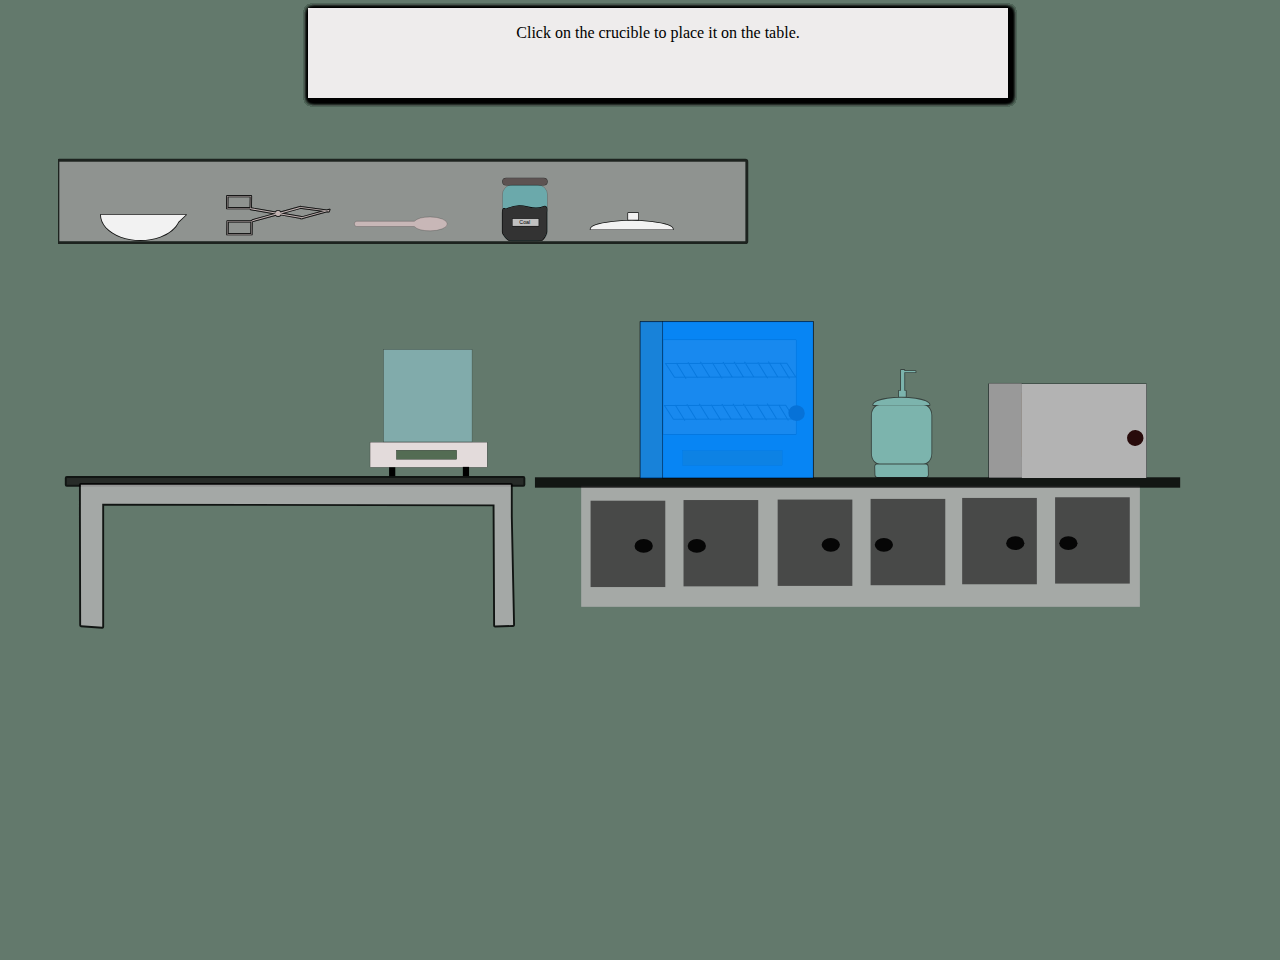
==== commit 5c8f89aa: "m" ====
--- a/Trial.html
+++ b/Trial.html
@@ -2,7 +2,7 @@
     <head>
         <title>Experiment 2</title>
         <link rel="stylesheet" type="text/css" href="BigSVGs.css">
-        <link rel="stylesheet" type="text/css" href="yes.css">
+        
     </head>
     <body style="background-color: #63796c; overflow: hidden; ">
 
@@ -78,22 +78,19 @@
             <line class="iconic-clock-hour-hand" id="foo" fill="none" stroke="#000000" stroke-width="18" stroke-miterlimit="10" x1="192" y1="192" x2="192" y2="87.5"/>
             <line class="iconic-clock-minute-hand" id="iconic-anim-clock-minute-hand" fill="none" stroke="#000000" stroke-width="12" stroke-miterlimit="10" x1="192" y1="192" x2="192" y2="54"/>
             <circle class="iconic-clock-axis" cx="192" cy="192" r="9"/>
-            <g class="iconic-clock-second-hand" id="iconic-anim-clock-second-hand">
-                <line class="iconic-clock-second-hand-arm" fill="none" stroke="#D53A1F" stroke-width="4" stroke-miterlimit="10" x1="192" y1="192" x2="192" y2="28.5"/>
-                <circle class="iconic-clock-second-hand-axis" fill="#D53A1F" cx="192" cy="192" r="4.5"/>
-            </g>
+            
             <defs>
               <animateTransform
                     type="rotate"
                     fill="remove"
-                    restart="always"
+                   
                     calcMode="linear"
                     accumulate="none"
                     additive="sum"
-                    xlink:href="#iconic-anim-clock-hour-hand"
+                    xlink:href="#foo"
                     repeatCount="indefinite"
-                    dur="43200s"
-                    to="360 192 192"
+                    dur="5s"
+                    to="30 192 192"
                     from="0 192 192"
                     attributeName="transform"
                     attributeType="xml">
@@ -102,34 +99,20 @@
               <animateTransform
                     type="rotate"
                     fill="remove"
-                    restart="always"
+                    
                     calcMode="linear"
                     accumulate="none"
                     additive="sum"
                     xlink:href="#iconic-anim-clock-minute-hand"
                     repeatCount="indefinite"
-                    dur="3600s"
+                    dur="5s"
                     to="360 192 192"
                     from="0 192 192"
                     attributeName="transform"
                     attributeType="xml">
               </animateTransform>
           
-              <animateTransform
-                    type="rotate"
-                    fill="remove"
-                    restart="always"
-                    calcMode="linear"
-                    accumulate="none"
-                    additive="sum"
-                    xlink:href="#iconic-anim-clock-second-hand"
-                    repeatCount="indefinite"
-                    dur="60s"
-                    to="360 192 192"
-                    from="0 192 192"
-                    attributeName="transform"
-                    attributeType="xml">
-              </animateTransform>
+             
             </defs>
             <script  type="text/javascript">
             <![CDATA[
@@ -142,7 +125,7 @@
                 minutes = (minutes * 60) + seconds;
                 hours = (hours * 3600) + minutes;
           
-                document.querySelector('.iconic-clock-second-hand').setAttribute('transform', 'rotate('+360*(seconds/60)+',192,192)');
+                
                 document.querySelector('.iconic-clock-minute-hand').setAttribute('transform', 'rotate('+360*(minutes/3600)+',192,192)');
                 document.querySelector('.iconic-clock-hour-hand').setAttribute('transform', 'rotate('+360*(hours/43200)+',192,192)');
             ]]>
@@ -153,25 +136,22 @@
     <div id = "Third" style = "position:absolute; z-index: 0; padding-left: 200px; display:none; padding-left: 400px">
       <svg version="1.1" class="iconic-clock" xmlns="http://www.w3.org/2000/svg" xmlns:xlink="http://www.w3.org/1999/xlink" x="0px" y="0px" width="384px" height="384px" viewBox="0 0 384 384" enable-background="new 0 0 384 384" xml:space="preserve">
          <path class="iconic-clock-frame"    d="M192,0C85.961,0,0,85.961,0,192s85.961,192,192,192s192-85.961,192-192S298.039,0,192,0zM315.037,315.037c-9.454,9.454-19.809,17.679-30.864,24.609l-14.976-25.939l-10.396,6l14.989,25.964c-23.156,12.363-48.947,19.312-75.792,20.216V336h-12v29.887c-26.845-0.903-52.636-7.854-75.793-20.217l14.989-25.963l-10.393-6l-14.976,25.938c-11.055-6.931-21.41-15.154-30.864-24.608s-17.679-19.809-24.61-30.864l25.939-14.976l-6-10.396l-25.961,14.99C25.966,250.637,19.017,224.846,18.113,198H48v-12H18.113c0.904-26.844,7.853-52.634,20.216-75.791l25.96,14.988l6.004-10.395L44.354,99.827c6.931-11.055,15.156-21.41,24.61-30.864s19.809-17.679,30.864-24.61l14.976,25.939l10.395-6L110.208,38.33C133.365,25.966,159.155,19.017,186,18.113V48h12V18.113c26.846,0.904,52.635,7.853,75.792,20.216l-14.991,25.965l10.395,6l14.978-25.942c11.056,6.931,21.41,15.156,30.865,24.611c9.454,9.454,17.679,19.808,24.608,30.863l-25.94,14.976l6,10.396l25.965-14.99c12.363,23.157,19.312,48.948,20.218,75.792H336v12h29.887c-0.904,26.845-7.853,52.636-20.216,75.792l-25.964-14.989l-6.002,10.396l25.941,14.978C332.715,295.229,324.491,305.583,315.037,315.037z" />
-         <line class="iconic-clock-hour-hand" id="foo" fill="none" stroke="#000000" stroke-width="18" stroke-miterlimit="10" x1="192" y1="192" x2="192" y2="87.5"/>
-         <line class="iconic-clock-minute-hand" id="iconic-anim-clock-minute-hand" fill="none" stroke="#000000" stroke-width="12" stroke-miterlimit="10" x1="192" y1="192" x2="192" y2="54"/>
+         <line class="iconic-clock-hour-hand1" id="foo1" fill="none" stroke="#000000" stroke-width="18" stroke-miterlimit="10" x1="192" y1="192" x2="192" y2="87.5"/>
+         <line class="iconic-clock-minute-hand" id="iconic-anim-clock-minute-hand1" fill="none" stroke="#000000" stroke-width="12" stroke-miterlimit="10" x1="192" y1="192" x2="192" y2="54"/>
          <circle class="iconic-clock-axis" cx="192" cy="192" r="9"/>
-         <g class="iconic-clock-second-hand" id="iconic-anim-clock-second-hand">
-             <line class="iconic-clock-second-hand-arm" fill="none" stroke="#D53A1F" stroke-width="4" stroke-miterlimit="10" x1="192" y1="192" x2="192" y2="28.5"/>
-             <circle class="iconic-clock-second-hand-axis" fill="#D53A1F" cx="192" cy="192" r="4.5"/>
-         </g>
+        
          <defs>
            <animateTransform
                  type="rotate"
                  fill="remove"
-                 restart="always"
+                 
                  calcMode="linear"
                  accumulate="none"
                  additive="sum"
-                 xlink:href="#iconic-anim-clock-hour-hand"
+                 xlink:href="#foo1"
                  repeatCount="indefinite"
-                 dur="43200s"
-                 to="360 192 192"
+                 dur="5s"
+                 to="1 192 192"
                  from="0 192 192"
                  attributeName="transform"
                  attributeType="xml">
@@ -180,34 +160,20 @@
            <animateTransform
                  type="rotate"
                  fill="remove"
-                 restart="always"
+                
                  calcMode="linear"
                  accumulate="none"
                  additive="sum"
-                 xlink:href="#iconic-anim-clock-minute-hand"
+                 xlink:href="#iconic-anim-clock-minute-hand1"
                  repeatCount="indefinite"
-                 dur="3600s"
-                 to="360 192 192"
+                 dur="5s"
+                 to="42 192 192"
                  from="0 192 192"
                  attributeName="transform"
                  attributeType="xml">
            </animateTransform>
        
-           <animateTransform
-                 type="rotate"
-                 fill="remove"
-                 restart="always"
-                 calcMode="linear"
-                 accumulate="none"
-                 additive="sum"
-                 xlink:href="#iconic-anim-clock-second-hand"
-                 repeatCount="indefinite"
-                 dur="60s"
-                 to="360 192 192"
-                 from="0 192 192"
-                 attributeName="transform"
-                 attributeType="xml">
-           </animateTransform>
+          
          </defs>
          <script  type="text/javascript">
          <![CDATA[
@@ -231,25 +197,22 @@
  <div id = "Fourth" style = "position:absolute; z-index: 0; padding-left: 200px; display:none; padding-left: 400px;">
    <svg version="1.1" class="iconic-clock" xmlns="http://www.w3.org/2000/svg" xmlns:xlink="http://www.w3.org/1999/xlink" x="0px" y="0px" width="384px" height="384px" viewBox="0 0 384 384" enable-background="new 0 0 384 384" xml:space="preserve">
       <path class="iconic-clock-frame"    d="M192,0C85.961,0,0,85.961,0,192s85.961,192,192,192s192-85.961,192-192S298.039,0,192,0zM315.037,315.037c-9.454,9.454-19.809,17.679-30.864,24.609l-14.976-25.939l-10.396,6l14.989,25.964c-23.156,12.363-48.947,19.312-75.792,20.216V336h-12v29.887c-26.845-0.903-52.636-7.854-75.793-20.217l14.989-25.963l-10.393-6l-14.976,25.938c-11.055-6.931-21.41-15.154-30.864-24.608s-17.679-19.809-24.61-30.864l25.939-14.976l-6-10.396l-25.961,14.99C25.966,250.637,19.017,224.846,18.113,198H48v-12H18.113c0.904-26.844,7.853-52.634,20.216-75.791l25.96,14.988l6.004-10.395L44.354,99.827c6.931-11.055,15.156-21.41,24.61-30.864s19.809-17.679,30.864-24.61l14.976,25.939l10.395-6L110.208,38.33C133.365,25.966,159.155,19.017,186,18.113V48h12V18.113c26.846,0.904,52.635,7.853,75.792,20.216l-14.991,25.965l10.395,6l14.978-25.942c11.056,6.931,21.41,15.156,30.865,24.611c9.454,9.454,17.679,19.808,24.608,30.863l-25.94,14.976l6,10.396l25.965-14.99c12.363,23.157,19.312,48.948,20.218,75.792H336v12h29.887c-0.904,26.845-7.853,52.636-20.216,75.792l-25.964-14.989l-6.002,10.396l25.941,14.978C332.715,295.229,324.491,305.583,315.037,315.037z" />
-      <line class="iconic-clock-hour-hand" id="foo" fill="none" stroke="#000000" stroke-width="18" stroke-miterlimit="10" x1="192" y1="192" x2="192" y2="87.5"/>
-      <line class="iconic-clock-minute-hand" id="iconic-anim-clock-minute-hand" fill="none" stroke="#000000" stroke-width="12" stroke-miterlimit="10" x1="192" y1="192" x2="192" y2="54"/>
+      <line class="iconic-clock-hour-hand" id="foo2" fill="none" stroke="#000000" stroke-width="18" stroke-miterlimit="10" x1="192" y1="192" x2="192" y2="87.5"/>
+      <line class="iconic-clock-minute-hand" id="iconic-anim-clock-minute-hand2" fill="none" stroke="#000000" stroke-width="12" stroke-miterlimit="10" x1="192" y1="192" x2="192" y2="54"/>
       <circle class="iconic-clock-axis" cx="192" cy="192" r="9"/>
-      <g class="iconic-clock-second-hand" id="iconic-anim-clock-second-hand">
-          <line class="iconic-clock-second-hand-arm" fill="none" stroke="#D53A1F" stroke-width="4" stroke-miterlimit="10" x1="192" y1="192" x2="192" y2="28.5"/>
-          <circle class="iconic-clock-second-hand-axis" fill="#D53A1F" cx="192" cy="192" r="4.5"/>
-      </g>
+      
       <defs>
         <animateTransform
               type="rotate"
               fill="remove"
-              restart="always"
+              
               calcMode="linear"
               accumulate="none"
               additive="sum"
-              xlink:href="#iconic-anim-clock-hour-hand"
+              xlink:href="#foo2"
               repeatCount="indefinite"
-              dur="43200s"
-              to="360 192 192"
+              dur="4s"
+              to="15 192 192"
               from="0 192 192"
               attributeName="transform"
               attributeType="xml">
@@ -258,34 +221,20 @@
         <animateTransform
               type="rotate"
               fill="remove"
-              restart="always"
+              
               calcMode="linear"
               accumulate="none"
               additive="sum"
-              xlink:href="#iconic-anim-clock-minute-hand"
+              xlink:href="#iconic-anim-clock-minute-hand2"
               repeatCount="indefinite"
-              dur="3600s"
-              to="360 192 192"
+              dur="5s"
+              to="180 192 192"
               from="0 192 192"
               attributeName="transform"
               attributeType="xml">
         </animateTransform>
     
-        <animateTransform
-              type="rotate"
-              fill="remove"
-              restart="always"
-              calcMode="linear"
-              accumulate="none"
-              additive="sum"
-              xlink:href="#iconic-anim-clock-second-hand"
-              repeatCount="indefinite"
-              dur="60s"
-              to="360 192 192"
-              from="0 192 192"
-              attributeName="transform"
-              attributeType="xml">
-        </animateTransform>
+        
       </defs>
       <script  type="text/javascript">
       <![CDATA[
@@ -1789,9 +1738,9 @@
                   />
                  </path>
                  <path
-             d="m 44.73828,10.061844 -0.04341,3.24528 0.100253,0.0062 v 0.02532 h 6.035808 l 0.210322,0.237195 6.488491,1.117761 a 0.69434029,0.69134235 0 0 0 0.0052,0.07131 l -6.100403,1.69447 -0.190169,0.24753 -0.08733,-0.0057 h -6.341731 l -0.04444,3.510897 0.122989,0.0083 h 6.341731 l 0.04289,-3.433382 6.344317,-1.762166 a 0.69434029,0.69134235 0 0 0 0.600995,0.345198 0.69434029,0.69134235 0 0 0 0.649058,-0.445451 l 5.472533,0.942579 -0.05013,0.130224 0.310576,-0.08527 0.08682,0.01499 -0.02791,-0.03101 6.515364,-1.788004 0.441833,0.05943 0.112655,-0.211357 0.109037,-0.28112 -0.723985,0.198438 -6.919476,-0.927592 0.03204,-0.04134 -0.111623,0.03101 -0.05323,-0.0072 -0.01395,0.02584 -5.195548,1.443323 a 0.69434029,0.69134235 0 0 0 -0.634072,-0.409794 0.69434029,0.69134235 0 0 0 -0.641821,0.427881 l -6.520015,-1.123446 0.04341,-3.223059 -0.120925,-0.0072 z m 0.119372,0.104387 h 6.125207 l -0.04134,3.067513 H 44.81683 Z m 19.184876,2.985347 6.522082,0.874365 -6.079733,1.667599 -0.09353,-0.104903 -5.430676,-0.93586 4.994011,-1.386996 z m -19.106327,3.662825 h 6.219259 l -0.04134,3.292823 h -6.218743 z"
+             d= "m 44.73828,10.061844 -0.04341,3.24528 0.100253,0.0062 v 0.02532 h 6.035808 l 0.210322,0.237195 6.488491,1.117761 a 0.69434029,0.69134235 0 0 0 0.0052,0.07131 l -6.100403,1.69447 -0.190169,0.24753 -0.08733,-0.0057 h -6.341731 l -0.04444,3.510897 0.122989,0.0083 h 6.341731 l 0.04289,-3.433382 6.344317,-1.762166 a 0.69434029,0.69134235 0 0 0 0.600995,0.345198 0.69434029,0.69134235 0 0 0 0.649058,-0.445451 l 5.472533,0.942579 -0.05013,0.130224 0.310576,-0.08527 0.08682,0.01499 -0.02791,-0.03101 6.515364,-1.788004 0.441833,0.05943 0.112655,-0.211357 0.109037,-0.28112 -0.723985,0.198438 -6.919476,-0.927592 0.03204,-0.04134 -0.111623,0.03101 -0.05323,-0.0072 -0.01395,0.02584 -5.195548,1.443323 a 0.69434029,0.69134235 0 0 0 -0.634072,-0.409794 0.69434029,0.69134235 0 0 0 -0.641821,0.427881 l -6.520015,-1.123446 0.04341,-3.223059 -0.120925,-0.0072 z m 0.119372,0.104387 h 6.125207 l -0.04134,3.067513 H 44.81683 Z m 19.184876,2.985347 6.522082,0.874365 -6.079733,1.667599 -0.09353,-0.104903 -5.430676,-0.93586 4.994011,-1.386996 z m -19.106327,3.662825 h 6.219259 l -0.04134,3.292823 h -6.218743 z"
              style="opacity:0.690096;fill:#c8b7b7;fill-opacity:1;stroke:#000000;stroke-width:0.499999;stroke-linejoin:round;stroke-miterlimit:4;stroke-dasharray:none;stroke-opacity:0.857692;paint-order:markers stroke fill"
-             id="tongs6" display = "none" >
+             id="tongs6"  >
             <!--  tongs move crucible to furnace (step3) -->
             <animateTransform 
             attributeName="transform"
@@ -1885,8 +1834,6 @@
     <script src="thejs.js"> 
 
    </script>
-    <script src="yes.js"> 
-
-   </script>
+    
     </body>
 </html>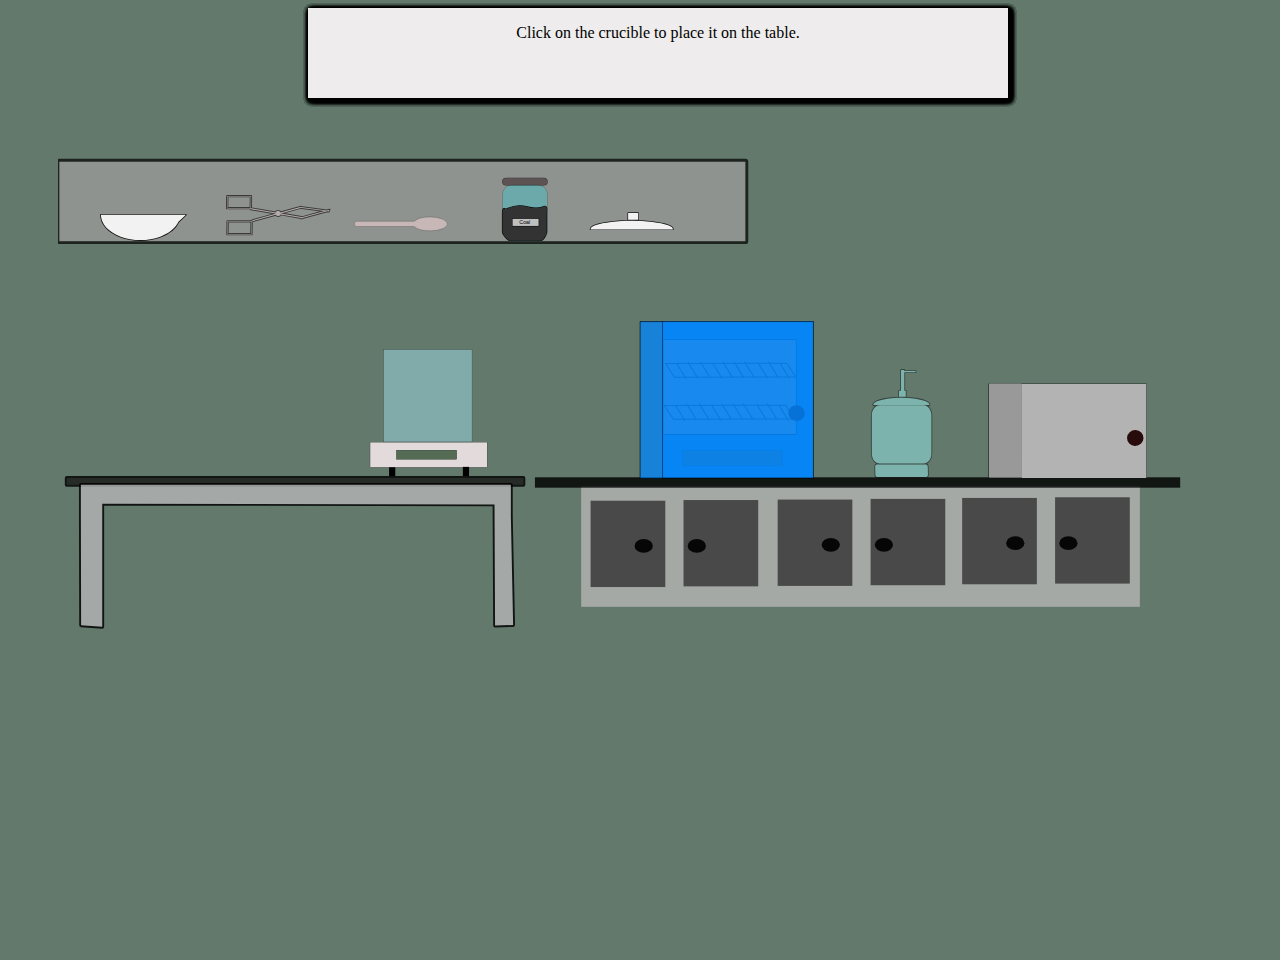
==== commit 58bb8f0c: "m" ====
--- a/Trial.html
+++ b/Trial.html
@@ -1,5 +1,33 @@
 <html>
     <head>
+       <!--label code-->
+       <link rel="stylesheet" type="text/css" href="tooltipster.bundle.min.css"/>
+      <link rel="stylesheet" type="text/css" href="tooltipster-sideTip-punk.min.css"/>
+      <link rel="stylesheet" type="text/css" href="style11.css"/>
+    
+      <script type="text/javascript" src="http://code.jquery.com/jquery-1.10.0.min.js"></script>
+      <script type="text/javascript" src="tooltipster.bundle.min.js"></script>
+      <script>
+         $(document).ready(function() {
+             $('.tooltip').tooltipster({
+             theme: 'tooltipster-punk',
+             'maxWidth': 270, // set max width of tooltip box
+             contentAsHTML: true, // set title content to html
+             trigger: 'custom', // add custom trigger
+              triggerOpen: { // open tooltip when element is clicked, tapped (mobile) or hovered
+                  click: true,
+                  tap: true,
+                  mouseenter: true
+                  },
+                 triggerClose: { // close tooltip when element is clicked again, tapped or when the mouse leaves it
+                  click: true,
+                  scroll: false, // ensuring that scrolling mobile is not tapping!
+                  tap: true,
+                  mouseleave: true
+                  }
+         });
+         });
+       </script>
         <title>Experiment 2</title>
         <link rel="stylesheet" type="text/css" href="BigSVGs.css">
         
@@ -83,13 +111,13 @@
               <animateTransform
                     type="rotate"
                     fill="remove"
-                   
+                    
                     calcMode="linear"
                     accumulate="none"
                     additive="sum"
                     xlink:href="#foo"
                     repeatCount="indefinite"
-                    dur="5s"
+                    dur="9"
                     to="30 192 192"
                     from="0 192 192"
                     attributeName="transform"
@@ -105,7 +133,7 @@
                     additive="sum"
                     xlink:href="#iconic-anim-clock-minute-hand"
                     repeatCount="indefinite"
-                    dur="5s"
+                    dur="6s"
                     to="360 192 192"
                     from="0 192 192"
                     attributeName="transform"
@@ -150,7 +178,7 @@
                  additive="sum"
                  xlink:href="#foo1"
                  repeatCount="indefinite"
-                 dur="5s"
+                 dur="15s"
                  to="1 192 192"
                  from="0 192 192"
                  attributeName="transform"
@@ -166,7 +194,7 @@
                  additive="sum"
                  xlink:href="#iconic-anim-clock-minute-hand1"
                  repeatCount="indefinite"
-                 dur="5s"
+                 dur="8s"
                  to="42 192 192"
                  from="0 192 192"
                  attributeName="transform"
@@ -211,7 +239,7 @@
               additive="sum"
               xlink:href="#foo2"
               repeatCount="indefinite"
-              dur="4s"
+              dur="8s"
               to="15 192 192"
               from="0 192 192"
               attributeName="transform"
@@ -1442,7 +1470,7 @@
 3. click on tongs5 to move crucible to furnace-->
  
 
- <path
+ <path 
  d= "m 100.5099786,71.354696 c -1.437576,0.367032 -3.086676,0.629257 -4.404824,-0.03374 0.632998,-0.586226 1.36436,-1.256024 1.997357,-1.842252 z"
  style="fill:#333333;stroke:#000000;stroke-width:0.0339232;stroke-miterlimit:4;stroke-dasharray:none;stroke-opacity:0.85769236"
  id="blackpowderDtoWM1" display = "none" >
@@ -1475,7 +1503,7 @@
         
         />
      </path>
-            <path
+            <path class="tooltip" title="smollid"
             d="m 96.503039,37.6471299 v 1.681647 h 1.66171 v -1.681647 z m -2.80193,2.217426 a 6.7902181,2.1091588 0 0 0 -3.39534,1.8266001 h 6.79037 6.79037 a 6.7902181,2.1091588 0 0 0 -3.39536,-1.8266001 6.7902181,2.1091588 0 0 0 -6.79004,0 z"
             style="opacity:1;fill:#f2f2f2;fill-opacity:1;stroke:#000000;stroke-width:0.286356;stroke-linejoin:round;stroke-miterlimit:4;stroke-dasharray:none;stroke-opacity:0.857692;paint-order:markers stroke fill"
             id="smollid" display="none" >
@@ -1492,7 +1520,7 @@
                  
                  />
                  </path>
-                 <path
+                 <path class="tooltip" title="Crucibleinfurnace"
                  sodipodi:nodetypes="ccccccccc"
                  d="m 263.77651,74.900535 c 5e-5,1.435362 1.17207,2.761675 3.07452,3.479346 1.90249,0.717651 4.24636,0.717651 6.14885,0 1.37667,-0.519297 2.39206,-1.366764 2.83317,-2.364617 l 1.17026,-1.122315 -0.9289,0.0076 c 9e-4,-0.03494 -6e-5,0.03496 0,0 h -6.14906 z"
                  style="opacity:1;fill:#f2f2f2;fill-opacity:1;stroke:#000000;stroke-width:0.254668;stroke-linejoin:round;stroke-miterlimit:4;stroke-dasharray:none;stroke-opacity:0.857692;paint-order:markers stroke fill"
@@ -1511,7 +1539,7 @@
                       />
                       </path>
 
-                 <path
+                 <path class="tooltip" title="blackpowderinfurnace"
              id="blackpowderinfurnace" display = "none"
              style="fill:#333333;stroke:#000000;stroke-width:0.0285866;stroke-miterlimit:4;stroke-dasharray:none;stroke-opacity:0.857692"
              d="m 272.69754,74.838239 c -1.59008,0.235641 -3.41416,0.403995 -4.87215,-0.02159 0.70013,-0.376367 1.50912,-0.806391 2.20928,-1.182762 z" >
@@ -1530,7 +1558,7 @@
                   />
                   </path>
 
-                  <path
+                  <path class="tooltip" title="CrucibleindessicatortoWM"
             
              id="CrucibleindessicatortoWM"   onclick = " f17()"
              
@@ -1547,7 +1575,7 @@
              values="0,0;-126,-5"
              visibility="hidden"
              fill="freeze"
-             begin="CrucibleindessicatortoWM.click; blackpowderDtoWM.click"
+             begin="CrucibleindessicatortoWM.click+1.3s; blackpowderDtoWM.click+1.3s"
              additive="sum" 
              
              /> 
@@ -1564,7 +1592,7 @@
                   
                   />
              </path>
-             <path
+             <path class="tooltip" title="blackpowderDtoWM"
              d= "m 225.099786,76.354696 c -1.437576,0.367032 -3.086676,0.629257 -4.404824,-0.03374 0.632998,-0.586226 1.36436,-1.256024 1.997357,-1.842252 z"
              style="fill:#333333;stroke:#000000;stroke-width:0.0339232;stroke-miterlimit:4;stroke-dasharray:none;stroke-opacity:0.85769236"
              id="blackpowderDtoWM" display="none" onclick= " f17()">
@@ -1579,7 +1607,7 @@
                     values="0,0;-126,-5"
                     visibility="hidden"
                     fill="freeze"
-                    begin="blackpowderDtoWM.click; CrucibleindessicatortoWM.click"
+                    begin="blackpowderDtoWM.click+1.3s; CrucibleindessicatortoWM.click+1.3s"
                     additive="sum" 
                     
                     />
@@ -1600,7 +1628,7 @@
 
                 
 
-                 <path
+                 <path class="tooltip" title="tongs5"  title="tongs 5"
              d="m 44.73828,10.061844 -0.04341,3.24528 0.100253,0.0062 v 0.02532 h 6.035808 l 0.210322,0.237195 6.488491,1.117761 a 0.69434029,0.69134235 0 0 0 0.0052,0.07131 l -6.100403,1.69447 -0.190169,0.24753 -0.08733,-0.0057 h -6.341731 l -0.04444,3.510897 0.122989,0.0083 h 6.341731 l 0.04289,-3.433382 6.344317,-1.762166 a 0.69434029,0.69134235 0 0 0 0.600995,0.345198 0.69434029,0.69134235 0 0 0 0.649058,-0.445451 l 5.472533,0.942579 -0.05013,0.130224 0.310576,-0.08527 0.08682,0.01499 -0.02791,-0.03101 6.515364,-1.788004 0.441833,0.05943 0.112655,-0.211357 0.109037,-0.28112 -0.723985,0.198438 -6.919476,-0.927592 0.03204,-0.04134 -0.111623,0.03101 -0.05323,-0.0072 -0.01395,0.02584 -5.195548,1.443323 a 0.69434029,0.69134235 0 0 0 -0.634072,-0.409794 0.69434029,0.69134235 0 0 0 -0.641821,0.427881 l -6.520015,-1.123446 0.04341,-3.223059 -0.120925,-0.0072 z m 0.119372,0.104387 h 6.125207 l -0.04134,3.067513 H 44.81683 Z m 19.184876,2.985347 6.522082,0.874365 -6.079733,1.667599 -0.09353,-0.104903 -5.430676,-0.93586 4.994011,-1.386996 z m -19.106327,3.662825 h 6.219259 l -0.04134,3.292823 h -6.218743 z"
              style="opacity:0.690096;fill:#c8b7b7;fill-opacity:1;stroke:#000000;stroke-width:0.499999;stroke-linejoin:round;stroke-miterlimit:4;stroke-dasharray:none;stroke-opacity:0.857692;paint-order:markers stroke fill"
              id="tongs5" display = "none" onclick ="f18()">
@@ -1636,7 +1664,7 @@
 
 
 
-             <path
+             <path class="tooltip" title="Crucibleinfurnace2"
                  sodipodi:nodetypes="ccccccccc"
                  d="m 263.77651,74.900535 c 5e-5,1.435362 1.17207,2.761675 3.07452,3.479346 1.90249,0.717651 4.24636,0.717651 6.14885,0 1.37667,-0.519297 2.39206,-1.366764 2.83317,-2.364617 l 1.17026,-1.122315 -0.9289,0.0076 c 9e-4,-0.03494 -6e-5,0.03496 0,0 h -6.14906 z"
                  style="opacity:1;fill:#f2f2f2;fill-opacity:1;stroke:#000000;stroke-width:0.254668;stroke-linejoin:round;stroke-miterlimit:4;stroke-dasharray:none;stroke-opacity:0.857692;paint-order:markers stroke fill"
@@ -1655,7 +1683,7 @@
                       />
                       </path>
 
-                 <path
+                 <path class="tooltip" title="blackpowderinfurnace2"
              id="blackpowderinfurnace2" display = "none" onclick = "f19()"
              style="fill:#333333;stroke:#000000;stroke-width:0.0285866;stroke-miterlimit:4;stroke-dasharray:none;stroke-opacity:0.857692"
              d="m 272.69754,74.838239 c -1.59008,0.235641 -3.41416,0.403995 -4.87215,-0.02159 0.70013,-0.376367 1.50912,-0.806391 2.20928,-1.182762 z" >
@@ -1673,7 +1701,7 @@
                   />
                   </path>
 
-                  <path
+                  <path class="tooltip" title="CrucibleindessicatortoWM2"
             
              id="CrucibleindessicatortoWM2"   
              display = "none" onclick ="f20()"
@@ -1692,20 +1720,9 @@
              additive="sum" 
              
              /> 
-             <animateTransform 
-                  attributeName="transform"
-                  attributeType="XML"
-                  type="translate"
-                  dur="2s"
-                  values="0,0;173,4"
-                  visibility="hidden"
-                  fill="freeze"
-                  begin="tongs6.click+1.3"
-                  additive="sum" 
-                  
-                  />
+            
              </path>
-             <path
+             <path class="tooltip" title="blackpowderDtoWM2"
              d= "m 225.099786,76.354696 c -1.437576,0.367032 -3.086676,0.629257 -4.404824,-0.03374 0.632998,-0.586226 1.36436,-1.256024 1.997357,-1.842252 z"
              style="fill:#333333;stroke:#000000;stroke-width:0.0339232;stroke-miterlimit:4;stroke-dasharray:none;stroke-opacity:0.85769236"
              id="blackpowderDtoWM2" display = "none" onclick ="f20()">
@@ -1724,37 +1741,38 @@
                     additive="sum" 
                     
                     />
-                    <animateTransform 
-                  attributeName="transform"
-                  attributeType="XML"
-                  type="translate"
-                  dur="2s"
-                  values="0,0;173,4"
-                  visibility="hidden"
-                  fill="freeze"
-                  begin="tongs6.click+1.3"
-                  additive="sum" 
-                  
-                  />
+                    
                  </path>
-                 <path
-             d= "m 44.73828,10.061844 -0.04341,3.24528 0.100253,0.0062 v 0.02532 h 6.035808 l 0.210322,0.237195 6.488491,1.117761 a 0.69434029,0.69134235 0 0 0 0.0052,0.07131 l -6.100403,1.69447 -0.190169,0.24753 -0.08733,-0.0057 h -6.341731 l -0.04444,3.510897 0.122989,0.0083 h 6.341731 l 0.04289,-3.433382 6.344317,-1.762166 a 0.69434029,0.69134235 0 0 0 0.600995,0.345198 0.69434029,0.69134235 0 0 0 0.649058,-0.445451 l 5.472533,0.942579 -0.05013,0.130224 0.310576,-0.08527 0.08682,0.01499 -0.02791,-0.03101 6.515364,-1.788004 0.441833,0.05943 0.112655,-0.211357 0.109037,-0.28112 -0.723985,0.198438 -6.919476,-0.927592 0.03204,-0.04134 -0.111623,0.03101 -0.05323,-0.0072 -0.01395,0.02584 -5.195548,1.443323 a 0.69434029,0.69134235 0 0 0 -0.634072,-0.409794 0.69434029,0.69134235 0 0 0 -0.641821,0.427881 l -6.520015,-1.123446 0.04341,-3.223059 -0.120925,-0.0072 z m 0.119372,0.104387 h 6.125207 l -0.04134,3.067513 H 44.81683 Z m 19.184876,2.985347 6.522082,0.874365 -6.079733,1.667599 -0.09353,-0.104903 -5.430676,-0.93586 4.994011,-1.386996 z m -19.106327,3.662825 h 6.219259 l -0.04134,3.292823 h -6.218743 z"
+                 <path class="tooltip" title="tongs 6"
+             d="m 44.73828,10.061844 -0.04341,3.24528 0.100253,0.0062 v 0.02532 h 6.035808 l 0.210322,0.237195 6.488491,1.117761 a 0.69434029,0.69134235 0 0 0 0.0052,0.07131 l -6.100403,1.69447 -0.190169,0.24753 -0.08733,-0.0057 h -6.341731 l -0.04444,3.510897 0.122989,0.0083 h 6.341731 l 0.04289,-3.433382 6.344317,-1.762166 a 0.69434029,0.69134235 0 0 0 0.600995,0.345198 0.69434029,0.69134235 0 0 0 0.649058,-0.445451 l 5.472533,0.942579 -0.05013,0.130224 0.310576,-0.08527 0.08682,0.01499 -0.02791,-0.03101 6.515364,-1.788004 0.441833,0.05943 0.112655,-0.211357 0.109037,-0.28112 -0.723985,0.198438 -6.919476,-0.927592 0.03204,-0.04134 -0.111623,0.03101 -0.05323,-0.0072 -0.01395,0.02584 -5.195548,1.443323 a 0.69434029,0.69134235 0 0 0 -0.634072,-0.409794 0.69434029,0.69134235 0 0 0 -0.641821,0.427881 l -6.520015,-1.123446 0.04341,-3.223059 -0.120925,-0.0072 z m 0.119372,0.104387 h 6.125207 l -0.04134,3.067513 H 44.81683 Z m 19.184876,2.985347 6.522082,0.874365 -6.079733,1.667599 -0.09353,-0.104903 -5.430676,-0.93586 4.994011,-1.386996 z m -19.106327,3.662825 h 6.219259 l -0.04134,3.292823 h -6.218743 z"
              style="opacity:0.690096;fill:#c8b7b7;fill-opacity:1;stroke:#000000;stroke-width:0.499999;stroke-linejoin:round;stroke-miterlimit:4;stroke-dasharray:none;stroke-opacity:0.857692;paint-order:markers stroke fill"
-             id="tongs6"  >
+             id="tongs6" display="none" >
             <!--  tongs move crucible to furnace (step3) -->
             <animateTransform 
             attributeName="transform"
             attributeType="XML"
             type="translate"
             dur="1.3s"
-            values="0,0;0,58;19,58"
+            values="0,0;145,62"
             visibility="hidden"
             fill="freeze"
-            begin="tongs6.click"
+            begin="blackpowderinfurnace2.click; Crucibleinfurnace2.click"
             additive="sum" 
             
             /> 
             <animateTransform 
+            attributeName="transform"
+            attributeType="XML"
+            type="translate"
+            dur="1.3s"
+            values="0,0;-128,-8"
+            visibility="hidden"
+            fill="freeze"
+            begin="blackpowderDtoWM2.click; CrucibleindessicatortoWM2.click"
+            additive="sum" 
+            
+            /> 
+            <!--<animateTransform 
             attributeName="transform"
             attributeType="XML"
             type="translate"
@@ -1765,7 +1783,7 @@
             begin="tongs6.click+1.3"
             additive="sum" 
             
-            />
+            />-->
             </path> 
             <path
              d="m 225.73825,76.665823 c -1.59008,0.235641 -3.41416,0.403995 -4.87215,-0.02159 0.70013,-0.376367 1.50912,-0.806391 2.20928,-1.182762 z"
--- a/tooltipster.bundle.min.css
+++ b/tooltipster.bundle.min.css
@@ -0,0 +1 @@
+.tooltipster-fall,.tooltipster-grow.tooltipster-show{-webkit-transition-timing-function:cubic-bezier(.175,.885,.32,1);-moz-transition-timing-function:cubic-bezier(.175,.885,.32,1.15);-ms-transition-timing-function:cubic-bezier(.175,.885,.32,1.15);-o-transition-timing-function:cubic-bezier(.175,.885,.32,1.15)}.tooltipster-base{display:flex;pointer-events:none;position:absolute}.tooltipster-box{flex:1 1 auto}.tooltipster-content{box-sizing:border-box;max-height:100%;max-width:100%;overflow:auto}.tooltipster-ruler{bottom:0;left:0;overflow:hidden;position:fixed;right:0;top:0;visibility:hidden}.tooltipster-fade{opacity:0;-webkit-transition-property:opacity;-moz-transition-property:opacity;-o-transition-property:opacity;-ms-transition-property:opacity;transition-property:opacity}.tooltipster-fade.tooltipster-show{opacity:1}.tooltipster-grow{-webkit-transform:scale(0,0);-moz-transform:scale(0,0);-o-transform:scale(0,0);-ms-transform:scale(0,0);transform:scale(0,0);-webkit-transition-property:-webkit-transform;-moz-transition-property:-moz-transform;-o-transition-property:-o-transform;-ms-transition-property:-ms-transform;transition-property:transform;-webkit-backface-visibility:hidden}.tooltipster-grow.tooltipster-show{-webkit-transform:scale(1,1);-moz-transform:scale(1,1);-o-transform:scale(1,1);-ms-transform:scale(1,1);transform:scale(1,1);-webkit-transition-timing-function:cubic-bezier(.175,.885,.32,1.15);transition-timing-function:cubic-bezier(.175,.885,.32,1.15)}.tooltipster-swing{opacity:0;-webkit-transform:rotateZ(4deg);-moz-transform:rotateZ(4deg);-o-transform:rotateZ(4deg);-ms-transform:rotateZ(4deg);transform:rotateZ(4deg);-webkit-transition-property:-webkit-transform,opacity;-moz-transition-property:-moz-transform;-o-transition-property:-o-transform;-ms-transition-property:-ms-transform;transition-property:transform}.tooltipster-swing.tooltipster-show{opacity:1;-webkit-transform:rotateZ(0);-moz-transform:rotateZ(0);-o-transform:rotateZ(0);-ms-transform:rotateZ(0);transform:rotateZ(0);-webkit-transition-timing-function:cubic-bezier(.23,.635,.495,1);-webkit-transition-timing-function:cubic-bezier(.23,.635,.495,2.4);-moz-transition-timing-function:cubic-bezier(.23,.635,.495,2.4);-ms-transition-timing-function:cubic-bezier(.23,.635,.495,2.4);-o-transition-timing-function:cubic-bezier(.23,.635,.495,2.4);transition-timing-function:cubic-bezier(.23,.635,.495,2.4)}.tooltipster-fall{-webkit-transition-property:top;-moz-transition-property:top;-o-transition-property:top;-ms-transition-property:top;transition-property:top;-webkit-transition-timing-function:cubic-bezier(.175,.885,.32,1.15);transition-timing-function:cubic-bezier(.175,.885,.32,1.15)}.tooltipster-fall.tooltipster-initial{top:0!important}.tooltipster-fall.tooltipster-dying{-webkit-transition-property:all;-moz-transition-property:all;-o-transition-property:all;-ms-transition-property:all;transition-property:all;top:0!important;opacity:0}.tooltipster-slide{-webkit-transition-property:left;-moz-transition-property:left;-o-transition-property:left;-ms-transition-property:left;transition-property:left;-webkit-transition-timing-function:cubic-bezier(.175,.885,.32,1);-webkit-transition-timing-function:cubic-bezier(.175,.885,.32,1.15);-moz-transition-timing-function:cubic-bezier(.175,.885,.32,1.15);-ms-transition-timing-function:cubic-bezier(.175,.885,.32,1.15);-o-transition-timing-function:cubic-bezier(.175,.885,.32,1.15);transition-timing-function:cubic-bezier(.175,.885,.32,1.15)}.tooltipster-slide.tooltipster-initial{left:-40px!important}.tooltipster-slide.tooltipster-dying{-webkit-transition-property:all;-moz-transition-property:all;-o-transition-property:all;-ms-transition-property:all;transition-property:all;left:0!important;opacity:0}@keyframes tooltipster-fading{0%{opacity:0}100%{opacity:1}}.tooltipster-update-fade{animation:tooltipster-fading .4s}@keyframes tooltipster-rotating{25%{transform:rotate(-2deg)}75%{transform:rotate(2deg)}100%{transform:rotate(0)}}.tooltipster-update-rotate{animation:tooltipster-rotating .6s}@keyframes tooltipster-scaling{50%{transform:scale(1.1)}100%{transform:scale(1)}}.tooltipster-update-scale{animation:tooltipster-scaling .6s}.tooltipster-sidetip .tooltipster-box{background:#565656;border:2px solid #000;border-radius:4px}.tooltipster-sidetip.tooltipster-bottom .tooltipster-box{margin-top:8px}.tooltipster-sidetip.tooltipster-left .tooltipster-box{margin-right:8px}.tooltipster-sidetip.tooltipster-right .tooltipster-box{margin-left:8px}.tooltipster-sidetip.tooltipster-top .tooltipster-box{margin-bottom:8px}.tooltipster-sidetip .tooltipster-content{color:#fff;line-height:18px;padding:6px 14px}.tooltipster-sidetip .tooltipster-arrow{overflow:hidden;position:absolute}.tooltipster-sidetip.tooltipster-bottom .tooltipster-arrow{height:10px;margin-left:-10px;top:0;width:20px}.tooltipster-sidetip.tooltipster-left .tooltipster-arrow{height:20px;margin-top:-10px;right:0;top:0;width:10px}.tooltipster-sidetip.tooltipster-right .tooltipster-arrow{height:20px;margin-top:-10px;left:0;top:0;width:10px}.tooltipster-sidetip.tooltipster-top .tooltipster-arrow{bottom:0;height:10px;margin-left:-10px;width:20px}.tooltipster-sidetip .tooltipster-arrow-background,.tooltipster-sidetip .tooltipster-arrow-border{height:0;position:absolute;width:0}.tooltipster-sidetip .tooltipster-arrow-background{border:10px solid transparent}.tooltipster-sidetip.tooltipster-bottom .tooltipster-arrow-background{border-bottom-color:#565656;left:0;top:3px}.tooltipster-sidetip.tooltipster-left .tooltipster-arrow-background{border-left-color:#565656;left:-3px;top:0}.tooltipster-sidetip.tooltipster-right .tooltipster-arrow-background{border-right-color:#565656;left:3px;top:0}.tooltipster-sidetip.tooltipster-top .tooltipster-arrow-background{border-top-color:#565656;left:0;top:-3px}.tooltipster-sidetip .tooltipster-arrow-border{border:10px solid transparent;left:0;top:0}.tooltipster-sidetip.tooltipster-bottom .tooltipster-arrow-border{border-bottom-color:#000}.tooltipster-sidetip.tooltipster-left .tooltipster-arrow-border{border-left-color:#000}.tooltipster-sidetip.tooltipster-right .tooltipster-arrow-border{border-right-color:#000}.tooltipster-sidetip.tooltipster-top .tooltipster-arrow-border{border-top-color:#000}.tooltipster-sidetip .tooltipster-arrow-uncropped{position:relative}.tooltipster-sidetip.tooltipster-bottom .tooltipster-arrow-uncropped{top:-10px}.tooltipster-sidetip.tooltipster-right .tooltipster-arrow-uncropped{left:-10px}
--- a/tooltipster-sideTip-punk.min.css
+++ b/tooltipster-sideTip-punk.min.css
@@ -0,0 +1 @@
+.tooltipster-sidetip.tooltipster-punk .tooltipster-box{border-radius:5px;border:none;border-bottom:3px solid #f71169;background:#2a2a2a}.tooltipster-sidetip.tooltipster-punk.tooltipster-top .tooltipster-box{margin-bottom:7px}.tooltipster-sidetip.tooltipster-punk .tooltipster-content{color:#fff;padding:8px 16px}.tooltipster-sidetip.tooltipster-punk .tooltipster-arrow-background{display:none}.tooltipster-sidetip.tooltipster-punk.tooltipster-bottom .tooltipster-arrow-border{border-bottom-color:#2a2a2a}.tooltipster-sidetip.tooltipster-punk.tooltipster-left .tooltipster-arrow-border{border-left-color:#2a2a2a}.tooltipster-sidetip.tooltipster-punk.tooltipster-right .tooltipster-arrow-border{border-right-color:#2a2a2a}.tooltipster-sidetip.tooltipster-punk.tooltipster-top .tooltipster-arrow-border{border-top-color:#f71169}
--- a/style11.css
+++ b/style11.css
@@ -0,0 +1,22 @@
+  
+.tooltipster-sidetip.tooltipster-punk
+.tooltipster-box{
+  border-bottom:3px solid #50E3C2;  /*colored line at popup bottom*/
+  background:#fff  /*background of popup*/
+  }
+
+ /*arrow and border color depending on where the tooltip opens (for example above or below the element)*/
+.tooltipster-sidetip.tooltipster-punk.tooltipster-top
+.tooltipster-arrow-border{border-top-color:#50E3C2}
+
+.tooltipster-sidetip.tooltipster-punk.tooltipster-bottom
+.tooltipster-arrow-border{border-bottom-color:#fff}
+
+.tooltipster-sidetip.tooltipster-punk.tooltipster-left
+.tooltipster-arrow-border{border-left-color:#fff}
+
+.tooltipster-sidetip.tooltipster-punk.tooltipster-right
+.tooltipster-arrow-border{border-right-color:#fff}
+
+.tooltipster-sidetip.tooltipster-punk
+.tooltipster-content{color:#000;padding:8px 16px; font-family:'Arial';text-align: center;}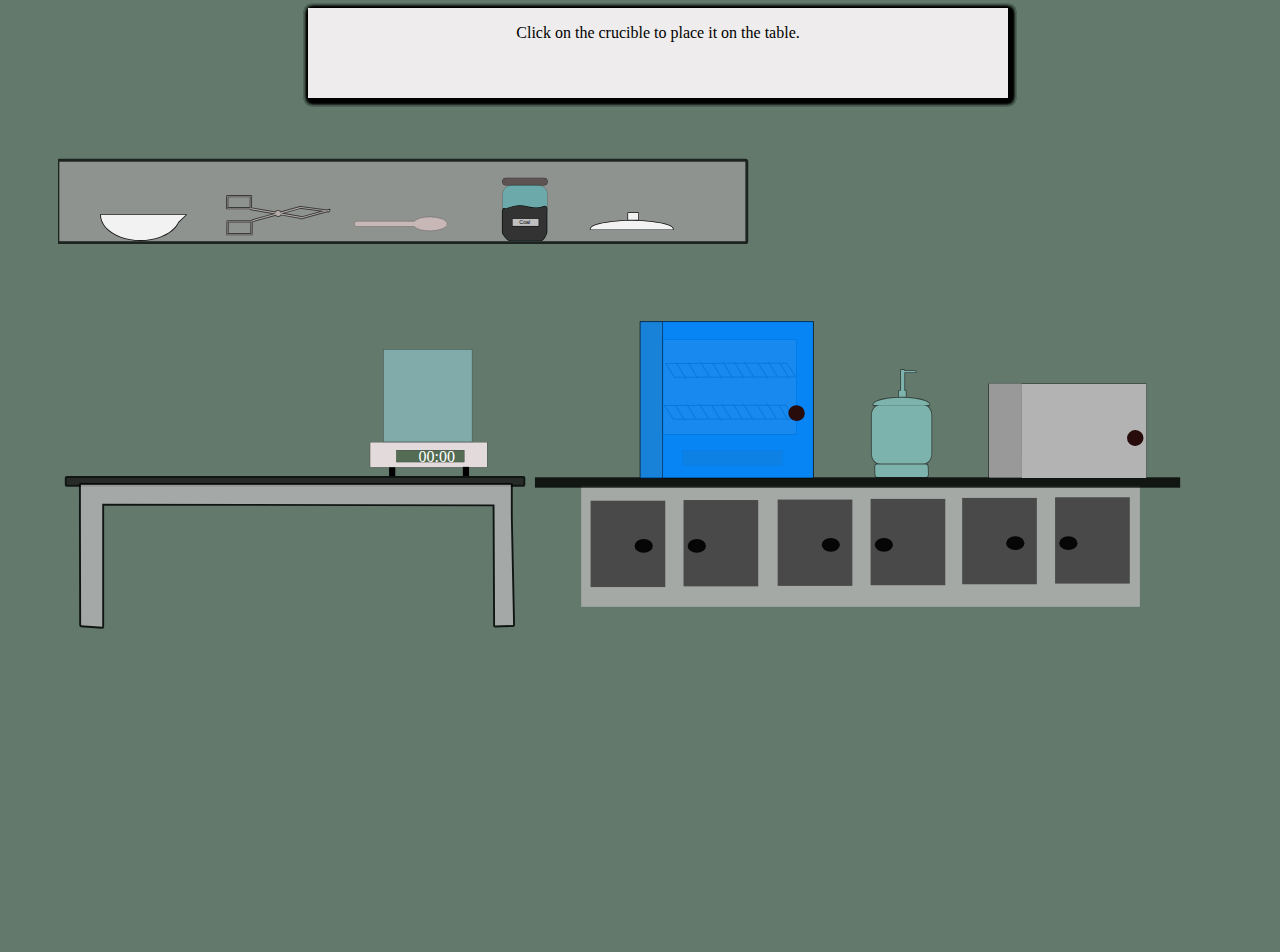
==== commit 331cf748: "Yash Changes" ====
--- a/Trial.html
+++ b/Trial.html
@@ -32,7 +32,7 @@
         <link rel="stylesheet" type="text/css" href="BigSVGs.css">
         
     </head>
-    <body style="background-color: #63796c; overflow: hidden; ">
+    <body style="background-color: #63796c; overflow:hidden ">
 
       <div class="slave" id="fun21">
          <p>We are done<p>
@@ -830,8 +830,8 @@
           <rect
              style="fill:#536c53;stroke:#000000;stroke-width:0.055957;stroke-miterlimit:4;stroke-dasharray:none;stroke-opacity:1"
              id="Display"
-             width="16.00227"
-             height="2.4550395"
+             width="18.00227"
+             height="3.1550395"
              x="89.50676"
              y="77.297806" />
           <rect
@@ -1230,20 +1230,9 @@
              x="154.08089"
              height="41.426773"
              width="5.8799257"
-             id="ovendooropen" onclick="f9()"
+             id="ovendooropen" onclick="f9()" 
              style="opacity:0.680511;fill:#0086ff;fill-opacity:0.69803923;stroke:#000007;stroke-width:0.3;stroke-linejoin:round;stroke-miterlimit:4;stroke-dasharray:none;stroke-opacity:0.623077;paint-order:markers stroke fill" />
-          <path
-             d="m 197.59696,67.579726 a 2.1796715,2.1047246 0 0 1 -2.25575,2.028529 2.1796715,2.1047246 0 0 1 -2.10084,-2.178129 2.1796715,2.1047246 0 0 1 2.25563,-2.028666 2.1796715,2.1047246 0 0 1 2.10097,2.178002 l -2.1783,-0.0746 z"
-             sodipodi:arc-type="slice"
-             sodipodi:end="0.035452455"
-             sodipodi:start="0.035577876"
-             sodipodi:ry="2.1047246"
-             sodipodi:rx="2.1796715"
-             sodipodi:cy="67.50486"
-             sodipodi:cx="195.41867"
-             sodipodi:type="arc"
-             id="ovendoorknob"
-             style="opacity:1;fill:#280b0b;fill-opacity:1;stroke:none;stroke-width:0.244695;stroke-linejoin:round;stroke-miterlimit:4;stroke-dasharray:none;stroke-opacity:0.623077;paint-order:markers stroke fill" />
+         
              <path
              sodipodi:nodetypes="ccccccccc"
              d="m 170.65744,62.068359 c 5e-5,1.435362 1.17207,2.761675 3.07452,3.479346 1.90249,0.717651 4.24636,0.717651 6.14885,0 1.37667,-0.519297 2.39206,-1.366764 2.83317,-2.364617 l 1.17026,-1.122315 -0.9289,0.0076 c 9e-4,-0.03494 -6e-5,0.03496 0,0 h -6.14906 z"
@@ -1297,8 +1286,8 @@
           <rect
              y="80.530228"
              x="261.78073"
-             height="2.4550395"
-             width="16.00227"
+             height="3.4550395"
+             width="18.00227"
              id="Display3" onclick= "f14()"
              style="fill:#536c53;stroke:#000000;stroke-width:0.055957;stroke-miterlimit:4;stroke-dasharray:none;stroke-opacity:1" />
           <rect
@@ -1361,7 +1350,8 @@
              x="159.96082"
              height="41.29314"
              width="39.823151"
-             id="ovendoor"
+             id="ovendoor" 
+             
              style="opacity:1;fill:#0086ff;fill-opacity:0.842308;stroke:#000007;stroke-width:0.280038;stroke-linejoin:round;stroke-miterlimit:4;stroke-dasharray:none;stroke-opacity:0.623077;paint-order:markers stroke fill" />
              <path
              d="m 44.73828,10.061844 -0.04341,3.24528 0.100253,0.0062 v 0.02532 h 6.035808 l 0.210322,0.237195 6.488491,1.117761 a 0.69434029,0.69134235 0 0 0 0.0052,0.07131 l -6.100403,1.69447 -0.190169,0.24753 -0.08733,-0.0057 h -6.341731 l -0.04444,3.510897 0.122989,0.0083 h 6.341731 l 0.04289,-3.433382 6.344317,-1.762166 a 0.69434029,0.69134235 0 0 0 0.600995,0.345198 0.69434029,0.69134235 0 0 0 0.649058,-0.445451 l 5.472533,0.942579 -0.05013,0.130224 0.310576,-0.08527 0.08682,0.01499 -0.02791,-0.03101 6.515364,-1.788004 0.441833,0.05943 0.112655,-0.211357 0.109037,-0.28112 -0.723985,0.198438 -6.919476,-0.927592 0.03204,-0.04134 -0.111623,0.03101 -0.05323,-0.0072 -0.01395,0.02584 -5.195548,1.443323 a 0.69434029,0.69134235 0 0 0 -0.634072,-0.409794 0.69434029,0.69134235 0 0 0 -0.641821,0.427881 l -6.520015,-1.123446 0.04341,-3.223059 -0.120925,-0.0072 z m 0.119372,0.104387 h 6.125207 l -0.04134,3.067513 H 44.81683 Z m 19.184876,2.985347 6.522082,0.874365 -6.079733,1.667599 -0.09353,-0.104903 -5.430676,-0.93586 4.994011,-1.386996 z m -19.106327,3.662825 h 6.219259 l -0.04134,3.292823 h -6.218743 z"
@@ -1405,6 +1395,18 @@
                   
                   />
                   </path>
+                  <path
+                  d="m 197.59696,67.579726 a 2.1796715,2.1047246 0 0 1 -2.25575,2.028529 2.1796715,2.1047246 0 0 1 -2.10084,-2.178129 2.1796715,2.1047246 0 0 1 2.25563,-2.028666 2.1796715,2.1047246 0 0 1 2.10097,2.178002 l -2.1783,-0.0746 z"
+                  sodipodi:arc-type="slice"
+                  sodipodi:end="0.035452455"
+                  sodipodi:start="0.035577876"
+                  sodipodi:ry="2.1047246"
+                  sodipodi:rx="2.1796715"
+                  sodipodi:cy="67.50486"
+                  sodipodi:cx="195.41867"
+                  sodipodi:type="arc"
+                  id="ovendoorknob"
+                  style="opacity:1;fill:#280b0b;fill-opacity:1;stroke:none;stroke-width:0.244695;stroke-linejoin:round;stroke-miterlimit:4;stroke-dasharray:none;stroke-opacity:0.623077;paint-order:markers stroke fill" />
                   
                   <path
              id="Crucibleindessicatortofurnace" display="none" onclick= "f12()"
@@ -1847,11 +1849,17 @@
                 
         </g>
       </svg>
+      <p id = "Pisplay" style="margin-top: -41.5%; margin-left: 29.7%;color: #FFF;"></p>
+      <p id = "Pisplay2" style= "margin-top: -2.7%; margin-left: 55%; color: white; display : none"></p>
+      <p id = "Pisplay3" style="color: #FFF; margin-top: -1.8%; margin-left:83%; display: none;"></p>
+     <!-- <p id = "Pisplay" style="margin-top: -504px; margin-left: 360px;color: #FFF;"></p>
+      <p id = "Pisplay2" style= "margin-top: -30px; margin-left: 660px; color: white; display:none;"></p>
+      <p id = "Pisplay3" style="color: #FFF; margin-top: -23px; margin-left:1000px;display:none;"></p>
+     -->
     </div>
    </div>
     <script src="thejs.js"> 
 
    </script>
-    
     </body>
 </html>--- a/style11.css
+++ b/style11.css
@@ -19,4 +19,4 @@
 .tooltipster-arrow-border{border-right-color:#fff}
 
 .tooltipster-sidetip.tooltipster-punk
-.tooltipster-content{color:#000;padding:8px 16px; font-family:'Arial';text-align: center;}+.tooltipster-content{color:#000;padding:8px 16px; font-family:'Arial';text-align: center;}
--- a/BigSVGs.css
+++ b/BigSVGs.css
@@ -56,6 +56,11 @@
    transform: scale(0.8);
 } */
 
+.PPisplay{
+    margin-top: -1000px;
+    position: relative;
+    background-color: rgb(255, 127, 206);
+  }
 
 
 
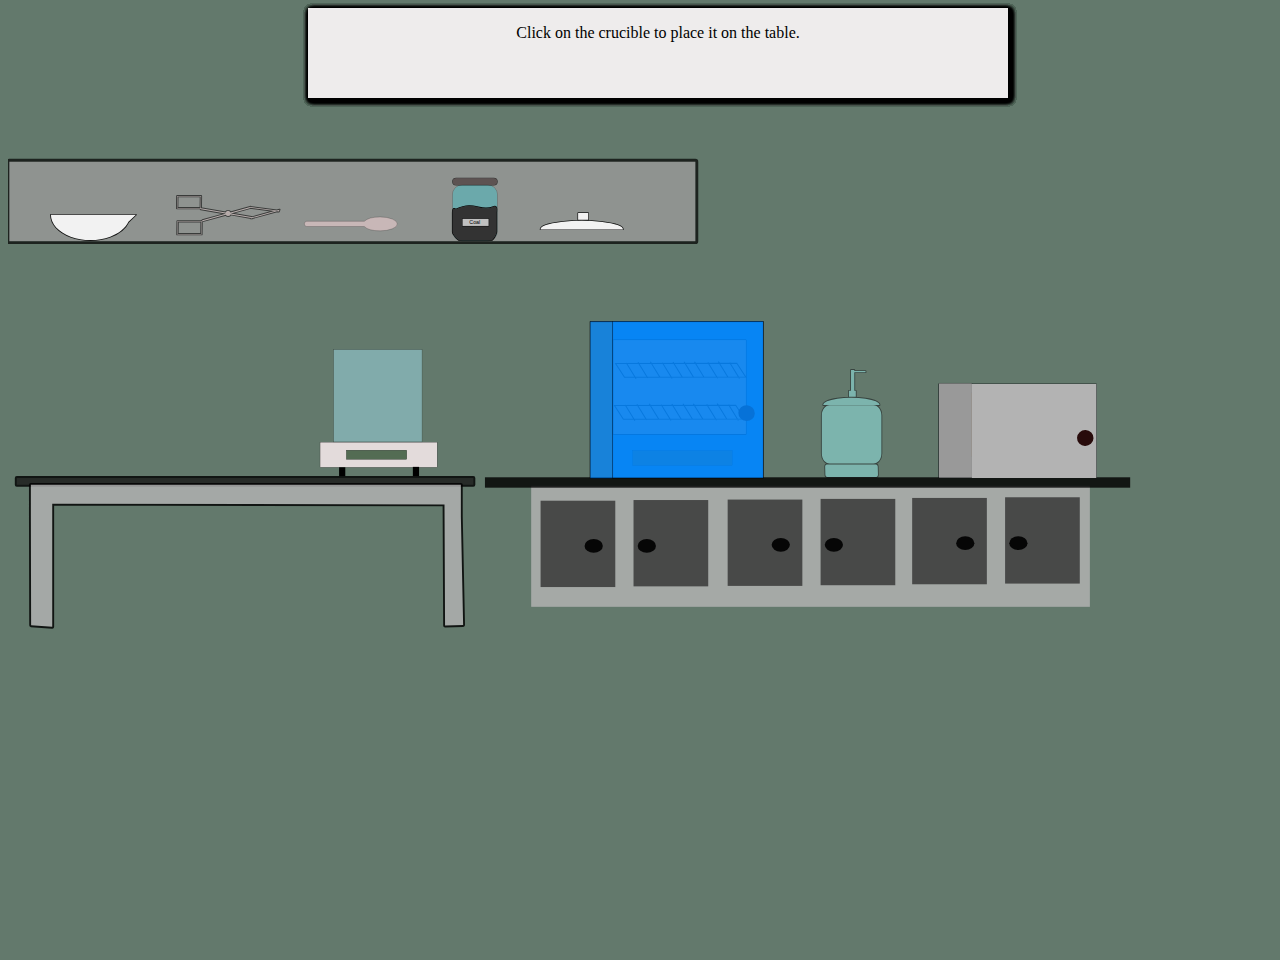
==== commit 16a39b3d: "clock done" ====
--- a/Trial.html
+++ b/Trial.html
@@ -32,7 +32,7 @@
         <link rel="stylesheet" type="text/css" href="BigSVGs.css">
         
     </head>
-    <body style="background-color: #63796c; overflow:hidden ">
+    <body style="background-color: #63796c; overflow: hidden; ">
 
       <div class="slave" id="fun21">
          <p>We are done<p>
@@ -101,187 +101,51 @@
     </div>
     <div style="padding-top: 150px; padding-left: 50px;">
         <div id = "Second" onclick ="clock1()" style = "position:absolute; z-index: 0; padding-left: 200px; display:none; padding-left: 400px;">
-         <svg version="1.1" class="iconic-clock" xmlns="http://www.w3.org/2000/svg" xmlns:xlink="http://www.w3.org/1999/xlink" x="0px" y="0px" width="384px" height="384px" viewBox="0 0 384 384" enable-background="new 0 0 384 384" xml:space="preserve">
-            <path class="iconic-clock-frame"    d="M192,0C85.961,0,0,85.961,0,192s85.961,192,192,192s192-85.961,192-192S298.039,0,192,0zM315.037,315.037c-9.454,9.454-19.809,17.679-30.864,24.609l-14.976-25.939l-10.396,6l14.989,25.964c-23.156,12.363-48.947,19.312-75.792,20.216V336h-12v29.887c-26.845-0.903-52.636-7.854-75.793-20.217l14.989-25.963l-10.393-6l-14.976,25.938c-11.055-6.931-21.41-15.154-30.864-24.608s-17.679-19.809-24.61-30.864l25.939-14.976l-6-10.396l-25.961,14.99C25.966,250.637,19.017,224.846,18.113,198H48v-12H18.113c0.904-26.844,7.853-52.634,20.216-75.791l25.96,14.988l6.004-10.395L44.354,99.827c6.931-11.055,15.156-21.41,24.61-30.864s19.809-17.679,30.864-24.61l14.976,25.939l10.395-6L110.208,38.33C133.365,25.966,159.155,19.017,186,18.113V48h12V18.113c26.846,0.904,52.635,7.853,75.792,20.216l-14.991,25.965l10.395,6l14.978-25.942c11.056,6.931,21.41,15.156,30.865,24.611c9.454,9.454,17.679,19.808,24.608,30.863l-25.94,14.976l6,10.396l25.965-14.99c12.363,23.157,19.312,48.948,20.218,75.792H336v12h29.887c-0.904,26.845-7.853,52.636-20.216,75.792l-25.964-14.989l-6.002,10.396l25.941,14.978C332.715,295.229,324.491,305.583,315.037,315.037z" />
-            <line class="iconic-clock-hour-hand" id="foo" fill="none" stroke="#000000" stroke-width="18" stroke-miterlimit="10" x1="192" y1="192" x2="192" y2="87.5"/>
-            <line class="iconic-clock-minute-hand" id="iconic-anim-clock-minute-hand" fill="none" stroke="#000000" stroke-width="12" stroke-miterlimit="10" x1="192" y1="192" x2="192" y2="54"/>
-            <circle class="iconic-clock-axis" cx="192" cy="192" r="9"/>
-            
-            <defs>
-              <animateTransform
-                    type="rotate"
-                    fill="remove"
-                    
-                    calcMode="linear"
-                    accumulate="none"
-                    additive="sum"
-                    xlink:href="#foo"
-                    repeatCount="indefinite"
-                    dur="9"
-                    to="30 192 192"
-                    from="0 192 192"
-                    attributeName="transform"
-                    attributeType="xml">
-              </animateTransform>
-          
-              <animateTransform
-                    type="rotate"
-                    fill="remove"
-                    
-                    calcMode="linear"
-                    accumulate="none"
-                    additive="sum"
-                    xlink:href="#iconic-anim-clock-minute-hand"
-                    repeatCount="indefinite"
-                    dur="6s"
-                    to="360 192 192"
-                    from="0 192 192"
-                    attributeName="transform"
-                    attributeType="xml">
-              </animateTransform>
-          
-             
-            </defs>
-            <script  type="text/javascript">
-            <![CDATA[
-                var date = new Date;
-                var seconds = date.getSeconds();
-                var minutes = date.getMinutes();
-                var hours = date.getHours();
-                hours = (hours > 12) ? hours - 12 : hours;
-          
-                minutes = (minutes * 60) + seconds;
-                hours = (hours * 3600) + minutes;
-          
-                
-                document.querySelector('.iconic-clock-minute-hand').setAttribute('transform', 'rotate('+360*(minutes/3600)+',192,192)');
-                document.querySelector('.iconic-clock-hour-hand').setAttribute('transform', 'rotate('+360*(hours/43200)+',192,192)');
-            ]]>
-            </script>
-          </svg>
+         <article class="clock">
+            <div class="hours-container">
+              <div class="hours"></div>
+            </div>
+            <div class="minutes-container">
+              <div class="minutes"></div>
+            </div>
+            <div class="seconds-container">
+              <div class="seconds"></div>
+            </div>
+          </article>
     
     </div>
+    </div>
+   
     <div id = "Third" style = "position:absolute; z-index: 0; padding-left: 200px; display:none; padding-left: 400px">
-      <svg version="1.1" class="iconic-clock" xmlns="http://www.w3.org/2000/svg" xmlns:xlink="http://www.w3.org/1999/xlink" x="0px" y="0px" width="384px" height="384px" viewBox="0 0 384 384" enable-background="new 0 0 384 384" xml:space="preserve">
-         <path class="iconic-clock-frame"    d="M192,0C85.961,0,0,85.961,0,192s85.961,192,192,192s192-85.961,192-192S298.039,0,192,0zM315.037,315.037c-9.454,9.454-19.809,17.679-30.864,24.609l-14.976-25.939l-10.396,6l14.989,25.964c-23.156,12.363-48.947,19.312-75.792,20.216V336h-12v29.887c-26.845-0.903-52.636-7.854-75.793-20.217l14.989-25.963l-10.393-6l-14.976,25.938c-11.055-6.931-21.41-15.154-30.864-24.608s-17.679-19.809-24.61-30.864l25.939-14.976l-6-10.396l-25.961,14.99C25.966,250.637,19.017,224.846,18.113,198H48v-12H18.113c0.904-26.844,7.853-52.634,20.216-75.791l25.96,14.988l6.004-10.395L44.354,99.827c6.931-11.055,15.156-21.41,24.61-30.864s19.809-17.679,30.864-24.61l14.976,25.939l10.395-6L110.208,38.33C133.365,25.966,159.155,19.017,186,18.113V48h12V18.113c26.846,0.904,52.635,7.853,75.792,20.216l-14.991,25.965l10.395,6l14.978-25.942c11.056,6.931,21.41,15.156,30.865,24.611c9.454,9.454,17.679,19.808,24.608,30.863l-25.94,14.976l6,10.396l25.965-14.99c12.363,23.157,19.312,48.948,20.218,75.792H336v12h29.887c-0.904,26.845-7.853,52.636-20.216,75.792l-25.964-14.989l-6.002,10.396l25.941,14.978C332.715,295.229,324.491,305.583,315.037,315.037z" />
-         <line class="iconic-clock-hour-hand1" id="foo1" fill="none" stroke="#000000" stroke-width="18" stroke-miterlimit="10" x1="192" y1="192" x2="192" y2="87.5"/>
-         <line class="iconic-clock-minute-hand" id="iconic-anim-clock-minute-hand1" fill="none" stroke="#000000" stroke-width="12" stroke-miterlimit="10" x1="192" y1="192" x2="192" y2="54"/>
-         <circle class="iconic-clock-axis" cx="192" cy="192" r="9"/>
-        
-         <defs>
-           <animateTransform
-                 type="rotate"
-                 fill="remove"
-                 
-                 calcMode="linear"
-                 accumulate="none"
-                 additive="sum"
-                 xlink:href="#foo1"
-                 repeatCount="indefinite"
-                 dur="15s"
-                 to="1 192 192"
-                 from="0 192 192"
-                 attributeName="transform"
-                 attributeType="xml">
-           </animateTransform>
-       
-           <animateTransform
-                 type="rotate"
-                 fill="remove"
-                
-                 calcMode="linear"
-                 accumulate="none"
-                 additive="sum"
-                 xlink:href="#iconic-anim-clock-minute-hand1"
-                 repeatCount="indefinite"
-                 dur="8s"
-                 to="42 192 192"
-                 from="0 192 192"
-                 attributeName="transform"
-                 attributeType="xml">
-           </animateTransform>
-       
-          
-         </defs>
-         <script  type="text/javascript">
-         <![CDATA[
-             var date = new Date;
-             var seconds = date.getSeconds();
-             var minutes = date.getMinutes();
-             var hours = date.getHours();
-             hours = (hours > 12) ? hours - 12 : hours;
-       
-             minutes = (minutes * 60) + seconds;
-             hours = (hours * 3600) + minutes;
-       
-             document.querySelector('.iconic-clock-second-hand').setAttribute('transform', 'rotate('+360*(seconds/60)+',192,192)');
-             document.querySelector('.iconic-clock-minute-hand').setAttribute('transform', 'rotate('+360*(minutes/3600)+',192,192)');
-             document.querySelector('.iconic-clock-hour-hand').setAttribute('transform', 'rotate('+360*(hours/43200)+',192,192)');
-         ]]>
-         </script>
-       </svg>
+     
+         <article class="clock1">
+            <div class="hours1-container">
+              <div class="hours1"></div>
+            </div>
+            <div class="minutes1-container">
+              <div class="minutes1"></div>
+            </div>
+            <div class="seconds1-container">
+              <div class="seconds1"></div>
+            </div>
+          </article>
+    
+    </div>
+    
  
- </div>
  <div id = "Fourth" style = "position:absolute; z-index: 0; padding-left: 200px; display:none; padding-left: 400px;">
-   <svg version="1.1" class="iconic-clock" xmlns="http://www.w3.org/2000/svg" xmlns:xlink="http://www.w3.org/1999/xlink" x="0px" y="0px" width="384px" height="384px" viewBox="0 0 384 384" enable-background="new 0 0 384 384" xml:space="preserve">
-      <path class="iconic-clock-frame"    d="M192,0C85.961,0,0,85.961,0,192s85.961,192,192,192s192-85.961,192-192S298.039,0,192,0zM315.037,315.037c-9.454,9.454-19.809,17.679-30.864,24.609l-14.976-25.939l-10.396,6l14.989,25.964c-23.156,12.363-48.947,19.312-75.792,20.216V336h-12v29.887c-26.845-0.903-52.636-7.854-75.793-20.217l14.989-25.963l-10.393-6l-14.976,25.938c-11.055-6.931-21.41-15.154-30.864-24.608s-17.679-19.809-24.61-30.864l25.939-14.976l-6-10.396l-25.961,14.99C25.966,250.637,19.017,224.846,18.113,198H48v-12H18.113c0.904-26.844,7.853-52.634,20.216-75.791l25.96,14.988l6.004-10.395L44.354,99.827c6.931-11.055,15.156-21.41,24.61-30.864s19.809-17.679,30.864-24.61l14.976,25.939l10.395-6L110.208,38.33C133.365,25.966,159.155,19.017,186,18.113V48h12V18.113c26.846,0.904,52.635,7.853,75.792,20.216l-14.991,25.965l10.395,6l14.978-25.942c11.056,6.931,21.41,15.156,30.865,24.611c9.454,9.454,17.679,19.808,24.608,30.863l-25.94,14.976l6,10.396l25.965-14.99c12.363,23.157,19.312,48.948,20.218,75.792H336v12h29.887c-0.904,26.845-7.853,52.636-20.216,75.792l-25.964-14.989l-6.002,10.396l25.941,14.978C332.715,295.229,324.491,305.583,315.037,315.037z" />
-      <line class="iconic-clock-hour-hand" id="foo2" fill="none" stroke="#000000" stroke-width="18" stroke-miterlimit="10" x1="192" y1="192" x2="192" y2="87.5"/>
-      <line class="iconic-clock-minute-hand" id="iconic-anim-clock-minute-hand2" fill="none" stroke="#000000" stroke-width="12" stroke-miterlimit="10" x1="192" y1="192" x2="192" y2="54"/>
-      <circle class="iconic-clock-axis" cx="192" cy="192" r="9"/>
-      
-      <defs>
-        <animateTransform
-              type="rotate"
-              fill="remove"
-              
-              calcMode="linear"
-              accumulate="none"
-              additive="sum"
-              xlink:href="#foo2"
-              repeatCount="indefinite"
-              dur="8s"
-              to="15 192 192"
-              from="0 192 192"
-              attributeName="transform"
-              attributeType="xml">
-        </animateTransform>
-    
-        <animateTransform
-              type="rotate"
-              fill="remove"
-              
-              calcMode="linear"
-              accumulate="none"
-              additive="sum"
-              xlink:href="#iconic-anim-clock-minute-hand2"
-              repeatCount="indefinite"
-              dur="5s"
-              to="180 192 192"
-              from="0 192 192"
-              attributeName="transform"
-              attributeType="xml">
-        </animateTransform>
-    
-        
-      </defs>
-      <script  type="text/javascript">
-      <![CDATA[
-          var date = new Date;
-          var seconds = date.getSeconds();
-          var minutes = date.getMinutes();
-          var hours = date.getHours();
-          hours = (hours > 12) ? hours - 12 : hours;
-    
-          minutes = (minutes * 60) + seconds;
-          hours = (hours * 3600) + minutes;
-    
-          document.querySelector('.iconic-clock-second-hand').setAttribute('transform', 'rotate('+360*(seconds/60)+',192,192)');
-          document.querySelector('.iconic-clock-minute-hand').setAttribute('transform', 'rotate('+360*(minutes/3600)+',192,192)');
-          document.querySelector('.iconic-clock-hour-hand').setAttribute('transform', 'rotate('+360*(hours/43200)+',192,192)');
-      ]]>
-      </script>
-    </svg>
-
+   <article class="clock3">
+      <div class="hours3-container">
+        <div class="hours3"></div>
+      </div>
+      <div class="minutes3-container">
+        <div class="minutes3"></div>
+      </div>
+      <div class="seconds3-container">
+        <div class="seconds3"></div>
+      </div>
+    </article>
+   
 </div>
     
     <div id = "First" style = "position:relative">
@@ -830,8 +694,8 @@
           <rect
              style="fill:#536c53;stroke:#000000;stroke-width:0.055957;stroke-miterlimit:4;stroke-dasharray:none;stroke-opacity:1"
              id="Display"
-             width="18.00227"
-             height="3.1550395"
+             width="16.00227"
+             height="2.4550395"
              x="89.50676"
              y="77.297806" />
           <rect
@@ -1230,9 +1094,20 @@
              x="154.08089"
              height="41.426773"
              width="5.8799257"
-             id="ovendooropen" onclick="f9()" 
+             id="ovendooropen" onclick="f9()"
              style="opacity:0.680511;fill:#0086ff;fill-opacity:0.69803923;stroke:#000007;stroke-width:0.3;stroke-linejoin:round;stroke-miterlimit:4;stroke-dasharray:none;stroke-opacity:0.623077;paint-order:markers stroke fill" />
-         
+          <path
+             d="m 197.59696,67.579726 a 2.1796715,2.1047246 0 0 1 -2.25575,2.028529 2.1796715,2.1047246 0 0 1 -2.10084,-2.178129 2.1796715,2.1047246 0 0 1 2.25563,-2.028666 2.1796715,2.1047246 0 0 1 2.10097,2.178002 l -2.1783,-0.0746 z"
+             sodipodi:arc-type="slice"
+             sodipodi:end="0.035452455"
+             sodipodi:start="0.035577876"
+             sodipodi:ry="2.1047246"
+             sodipodi:rx="2.1796715"
+             sodipodi:cy="67.50486"
+             sodipodi:cx="195.41867"
+             sodipodi:type="arc"
+             id="ovendoorknob"
+             style="opacity:1;fill:#280b0b;fill-opacity:1;stroke:none;stroke-width:0.244695;stroke-linejoin:round;stroke-miterlimit:4;stroke-dasharray:none;stroke-opacity:0.623077;paint-order:markers stroke fill" />
              <path
              sodipodi:nodetypes="ccccccccc"
              d="m 170.65744,62.068359 c 5e-5,1.435362 1.17207,2.761675 3.07452,3.479346 1.90249,0.717651 4.24636,0.717651 6.14885,0 1.37667,-0.519297 2.39206,-1.366764 2.83317,-2.364617 l 1.17026,-1.122315 -0.9289,0.0076 c 9e-4,-0.03494 -6e-5,0.03496 0,0 h -6.14906 z"
@@ -1286,8 +1161,8 @@
           <rect
              y="80.530228"
              x="261.78073"
-             height="3.4550395"
-             width="18.00227"
+             height="2.4550395"
+             width="16.00227"
              id="Display3" onclick= "f14()"
              style="fill:#536c53;stroke:#000000;stroke-width:0.055957;stroke-miterlimit:4;stroke-dasharray:none;stroke-opacity:1" />
           <rect
@@ -1350,8 +1225,7 @@
              x="159.96082"
              height="41.29314"
              width="39.823151"
-             id="ovendoor" 
-             
+             id="ovendoor"
              style="opacity:1;fill:#0086ff;fill-opacity:0.842308;stroke:#000007;stroke-width:0.280038;stroke-linejoin:round;stroke-miterlimit:4;stroke-dasharray:none;stroke-opacity:0.623077;paint-order:markers stroke fill" />
              <path
              d="m 44.73828,10.061844 -0.04341,3.24528 0.100253,0.0062 v 0.02532 h 6.035808 l 0.210322,0.237195 6.488491,1.117761 a 0.69434029,0.69134235 0 0 0 0.0052,0.07131 l -6.100403,1.69447 -0.190169,0.24753 -0.08733,-0.0057 h -6.341731 l -0.04444,3.510897 0.122989,0.0083 h 6.341731 l 0.04289,-3.433382 6.344317,-1.762166 a 0.69434029,0.69134235 0 0 0 0.600995,0.345198 0.69434029,0.69134235 0 0 0 0.649058,-0.445451 l 5.472533,0.942579 -0.05013,0.130224 0.310576,-0.08527 0.08682,0.01499 -0.02791,-0.03101 6.515364,-1.788004 0.441833,0.05943 0.112655,-0.211357 0.109037,-0.28112 -0.723985,0.198438 -6.919476,-0.927592 0.03204,-0.04134 -0.111623,0.03101 -0.05323,-0.0072 -0.01395,0.02584 -5.195548,1.443323 a 0.69434029,0.69134235 0 0 0 -0.634072,-0.409794 0.69434029,0.69134235 0 0 0 -0.641821,0.427881 l -6.520015,-1.123446 0.04341,-3.223059 -0.120925,-0.0072 z m 0.119372,0.104387 h 6.125207 l -0.04134,3.067513 H 44.81683 Z m 19.184876,2.985347 6.522082,0.874365 -6.079733,1.667599 -0.09353,-0.104903 -5.430676,-0.93586 4.994011,-1.386996 z m -19.106327,3.662825 h 6.219259 l -0.04134,3.292823 h -6.218743 z"
@@ -1395,18 +1269,6 @@
                   
                   />
                   </path>
-                  <path
-                  d="m 197.59696,67.579726 a 2.1796715,2.1047246 0 0 1 -2.25575,2.028529 2.1796715,2.1047246 0 0 1 -2.10084,-2.178129 2.1796715,2.1047246 0 0 1 2.25563,-2.028666 2.1796715,2.1047246 0 0 1 2.10097,2.178002 l -2.1783,-0.0746 z"
-                  sodipodi:arc-type="slice"
-                  sodipodi:end="0.035452455"
-                  sodipodi:start="0.035577876"
-                  sodipodi:ry="2.1047246"
-                  sodipodi:rx="2.1796715"
-                  sodipodi:cy="67.50486"
-                  sodipodi:cx="195.41867"
-                  sodipodi:type="arc"
-                  id="ovendoorknob"
-                  style="opacity:1;fill:#280b0b;fill-opacity:1;stroke:none;stroke-width:0.244695;stroke-linejoin:round;stroke-miterlimit:4;stroke-dasharray:none;stroke-opacity:0.623077;paint-order:markers stroke fill" />
                   
                   <path
              id="Crucibleindessicatortofurnace" display="none" onclick= "f12()"
@@ -1849,17 +1711,11 @@
                 
         </g>
       </svg>
-      <p id = "Pisplay" style="margin-top: -41.5%; margin-left: 29.7%;color: #FFF;"></p>
-      <p id = "Pisplay2" style= "margin-top: -2.7%; margin-left: 55%; color: white; display : none"></p>
-      <p id = "Pisplay3" style="color: #FFF; margin-top: -1.8%; margin-left:83%; display: none;"></p>
-     <!-- <p id = "Pisplay" style="margin-top: -504px; margin-left: 360px;color: #FFF;"></p>
-      <p id = "Pisplay2" style= "margin-top: -30px; margin-left: 660px; color: white; display:none;"></p>
-      <p id = "Pisplay3" style="color: #FFF; margin-top: -23px; margin-left:1000px;display:none;"></p>
-     -->
     </div>
    </div>
     <script src="thejs.js"> 
 
    </script>
+    
     </body>
 </html>--- a/style11.css
+++ b/style11.css
@@ -20,3 +20,236 @@
 
 .tooltipster-sidetip.tooltipster-punk
 .tooltipster-content{color:#000;padding:8px 16px; font-family:'Arial';text-align: center;}
+
+.clock {
+  border-radius: 100%;
+  background: #fff url(clockbg.png) no-repeat center;
+  background-size: 100%;
+  height: 20em;
+ 
+  position: relative;
+  width: 20em;
+}
+
+.clock.simple:after {
+  background: #000;
+  border-radius: 50%;
+  content: "";
+  position: absolute;
+  left: 50%;
+  top: 50%;
+  transform: translate(-50%, -50%);
+  width: 5%;
+  height: 5%;
+  z-index: 10;
+}
+.minutes-container, .hours-container {
+  position: absolute;
+  top: 0;
+  right: 0;
+  bottom: 0;
+  left: 0;
+}
+.hours {
+  background: #000;
+  height: 20%;
+  left: 48.75%;
+  position: absolute;
+  top: 30%;
+  transform-origin: 50% 100%;
+  width: 2.5%;
+}
+.minutes {
+  background: #000;
+  height: 40%;
+  left: 49%;
+  position: absolute;
+  top: 10%;
+  transform-origin: 50% 100%;
+  width: 2%;
+}
+
+@keyframes rotate1 {
+  100% {
+    transform: rotateZ(30deg);
+  }
+  
+}
+.hours-container {
+  animation: rotate1 5s infinite linear;
+}
+.minutes-container {
+  animation: rotate2 5s infinite linear;
+}
+
+@keyframes rotate2 {
+  100% {
+    transform: rotateZ(360deg);
+  }
+  
+}
+
+
+
+
+
+.clock1 {
+  border-radius: 100%;
+  background: #fff url(clockbg.png) no-repeat center;
+  background-size: 100%;
+  height: 20em;
+ 
+  position: relative;
+  width: 20em;
+}
+
+.clock1.simple:after {
+  background: #000;
+  border-radius: 50%;
+  content: "";
+  position: absolute;
+  left: 50%;
+  top: 50%;
+  transform: translate(-50%, -50%);
+  width: 5%;
+  height: 5%;
+  z-index: 10;
+}
+.minutes1-container, .hours1-container {
+  position: absolute;
+  top: 0;
+  right: 0;
+  bottom: 0;
+  left: 0;
+}
+.hours1 {
+  background: #000;
+  height: 20%;
+  left: 48.75%;
+  position: absolute;
+  top: 30%;
+  transform-origin: 50% 100%;
+  width: 2.5%;
+}
+.minutes1 {
+  background: #000;
+  height: 40%;
+  left: 49%;
+  position: absolute;
+  top: 10%;
+  transform-origin: 50% 100%;
+  width: 2%;
+}
+
+@keyframes rotate3 {
+  100% {
+    transform: rotateZ(1deg);
+  }
+  
+}
+.hours1-container {
+  animation: rotate3 5s infinite linear;
+}
+.minutes1-container {
+  animation: rotate4 5s infinite linear;
+}
+
+@keyframes rotate4 {
+  100% {
+    transform: rotateZ(42deg);
+  }
+  
+
+}
+
+
+
+
+
+
+
+
+
+
+
+
+
+
+
+
+
+
+
+
+.clock3 {
+  border-radius: 100%;
+  background: #fff url(clockbg.png) no-repeat center;
+  background-size: 100%;
+  height: 20em;
+ 
+  position: relative;
+  width: 20em;
+}
+
+.clock3.simple:after {
+  background: #000;
+  border-radius: 50%;
+  content: "";
+  position: absolute;
+  left: 50%;
+  top: 50%;
+  transform: translate(-50%, -50%);
+  width: 5%;
+  height: 5%;
+  z-index: 10;
+}
+.minutes3-container, .hours3-container {
+  position: absolute;
+  top: 0;
+  right: 0;
+  bottom: 0;
+  left: 0;
+}
+.hours3 {
+  background: #000;
+  height: 20%;
+  left: 48.75%;
+  position: absolute;
+  top: 30%;
+  transform-origin: 50% 100%;
+  width: 2.5%;
+}
+.minutes3 {
+  background: #000;
+  height: 40%;
+  left: 49%;
+  position: absolute;
+  top: 10%;
+  transform-origin: 50% 100%;
+  width: 2%;
+}
+
+@keyframes rotate6 {
+  100% {
+    transform: rotateZ(15deg);
+  }
+  
+}
+.hours3-container {
+  animation: rotate6 5s infinite linear;
+}
+.minutes3-container {
+  animation: rotate7 5s infinite linear;
+}
+
+@keyframes rotate7 {
+  100% {
+    transform: rotateZ(180deg);
+  }
+  
+}
+
+
+
+
+
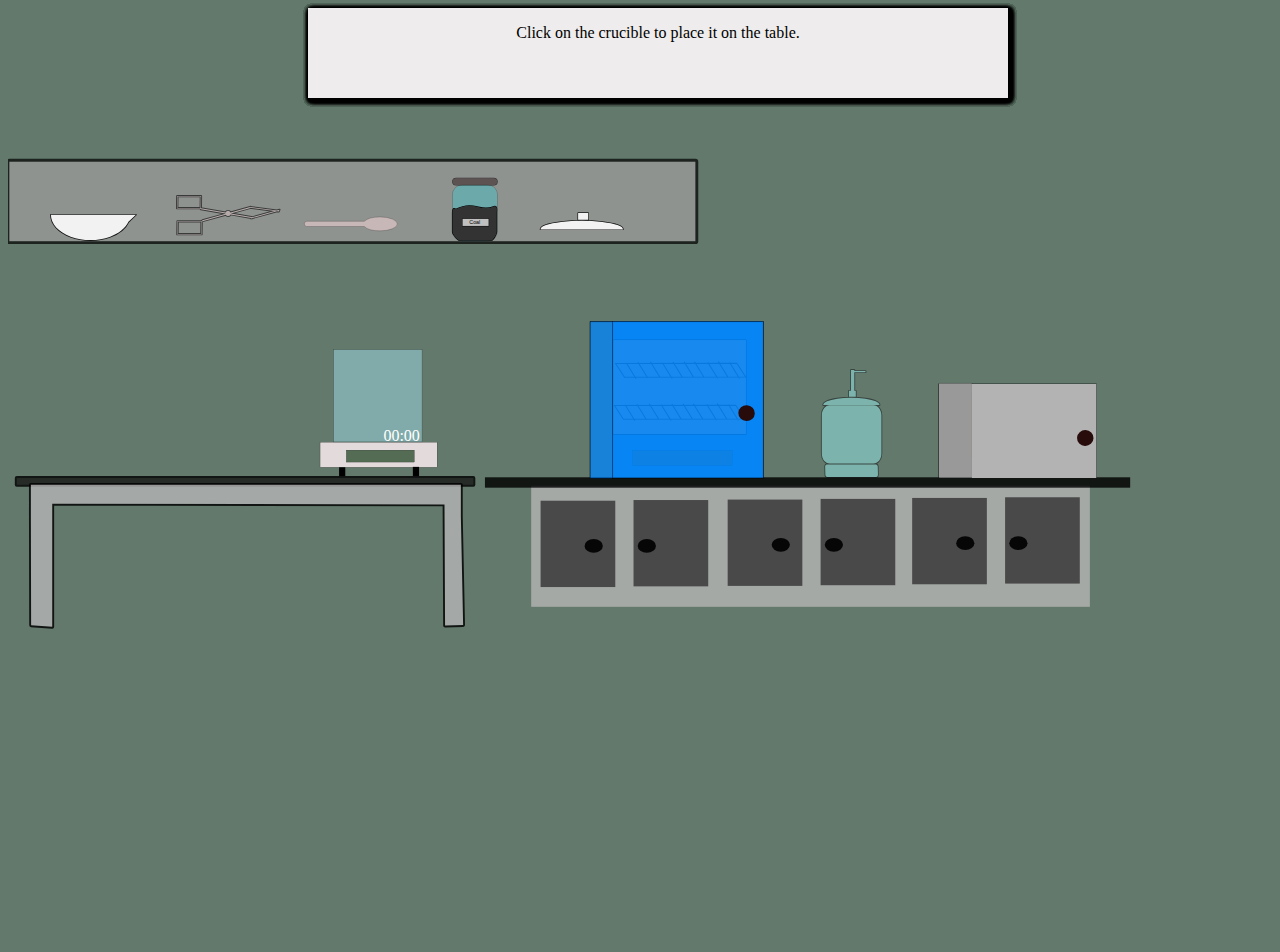
==== commit bcf429ce: "clock done" ====
--- a/Trial.html
+++ b/Trial.html
@@ -32,7 +32,7 @@
         <link rel="stylesheet" type="text/css" href="BigSVGs.css">
         
     </head>
-    <body style="background-color: #63796c; overflow: hidden; ">
+    <body style="background-color: #63796c; overflow:hidden ">
 
       <div class="slave" id="fun21">
          <p>We are done<p>
@@ -694,8 +694,8 @@
           <rect
              style="fill:#536c53;stroke:#000000;stroke-width:0.055957;stroke-miterlimit:4;stroke-dasharray:none;stroke-opacity:1"
              id="Display"
-             width="16.00227"
-             height="2.4550395"
+             width="18.00227"
+             height="3.1550395"
              x="89.50676"
              y="77.297806" />
           <rect
@@ -1094,20 +1094,9 @@
              x="154.08089"
              height="41.426773"
              width="5.8799257"
-             id="ovendooropen" onclick="f9()"
+             id="ovendooropen" onclick="f9()" 
              style="opacity:0.680511;fill:#0086ff;fill-opacity:0.69803923;stroke:#000007;stroke-width:0.3;stroke-linejoin:round;stroke-miterlimit:4;stroke-dasharray:none;stroke-opacity:0.623077;paint-order:markers stroke fill" />
-          <path
-             d="m 197.59696,67.579726 a 2.1796715,2.1047246 0 0 1 -2.25575,2.028529 2.1796715,2.1047246 0 0 1 -2.10084,-2.178129 2.1796715,2.1047246 0 0 1 2.25563,-2.028666 2.1796715,2.1047246 0 0 1 2.10097,2.178002 l -2.1783,-0.0746 z"
-             sodipodi:arc-type="slice"
-             sodipodi:end="0.035452455"
-             sodipodi:start="0.035577876"
-             sodipodi:ry="2.1047246"
-             sodipodi:rx="2.1796715"
-             sodipodi:cy="67.50486"
-             sodipodi:cx="195.41867"
-             sodipodi:type="arc"
-             id="ovendoorknob"
-             style="opacity:1;fill:#280b0b;fill-opacity:1;stroke:none;stroke-width:0.244695;stroke-linejoin:round;stroke-miterlimit:4;stroke-dasharray:none;stroke-opacity:0.623077;paint-order:markers stroke fill" />
+         
              <path
              sodipodi:nodetypes="ccccccccc"
              d="m 170.65744,62.068359 c 5e-5,1.435362 1.17207,2.761675 3.07452,3.479346 1.90249,0.717651 4.24636,0.717651 6.14885,0 1.37667,-0.519297 2.39206,-1.366764 2.83317,-2.364617 l 1.17026,-1.122315 -0.9289,0.0076 c 9e-4,-0.03494 -6e-5,0.03496 0,0 h -6.14906 z"
@@ -1161,8 +1150,8 @@
           <rect
              y="80.530228"
              x="261.78073"
-             height="2.4550395"
-             width="16.00227"
+             height="3.4550395"
+             width="18.00227"
              id="Display3" onclick= "f14()"
              style="fill:#536c53;stroke:#000000;stroke-width:0.055957;stroke-miterlimit:4;stroke-dasharray:none;stroke-opacity:1" />
           <rect
@@ -1225,7 +1214,8 @@
              x="159.96082"
              height="41.29314"
              width="39.823151"
-             id="ovendoor"
+             id="ovendoor" 
+             
              style="opacity:1;fill:#0086ff;fill-opacity:0.842308;stroke:#000007;stroke-width:0.280038;stroke-linejoin:round;stroke-miterlimit:4;stroke-dasharray:none;stroke-opacity:0.623077;paint-order:markers stroke fill" />
              <path
              d="m 44.73828,10.061844 -0.04341,3.24528 0.100253,0.0062 v 0.02532 h 6.035808 l 0.210322,0.237195 6.488491,1.117761 a 0.69434029,0.69134235 0 0 0 0.0052,0.07131 l -6.100403,1.69447 -0.190169,0.24753 -0.08733,-0.0057 h -6.341731 l -0.04444,3.510897 0.122989,0.0083 h 6.341731 l 0.04289,-3.433382 6.344317,-1.762166 a 0.69434029,0.69134235 0 0 0 0.600995,0.345198 0.69434029,0.69134235 0 0 0 0.649058,-0.445451 l 5.472533,0.942579 -0.05013,0.130224 0.310576,-0.08527 0.08682,0.01499 -0.02791,-0.03101 6.515364,-1.788004 0.441833,0.05943 0.112655,-0.211357 0.109037,-0.28112 -0.723985,0.198438 -6.919476,-0.927592 0.03204,-0.04134 -0.111623,0.03101 -0.05323,-0.0072 -0.01395,0.02584 -5.195548,1.443323 a 0.69434029,0.69134235 0 0 0 -0.634072,-0.409794 0.69434029,0.69134235 0 0 0 -0.641821,0.427881 l -6.520015,-1.123446 0.04341,-3.223059 -0.120925,-0.0072 z m 0.119372,0.104387 h 6.125207 l -0.04134,3.067513 H 44.81683 Z m 19.184876,2.985347 6.522082,0.874365 -6.079733,1.667599 -0.09353,-0.104903 -5.430676,-0.93586 4.994011,-1.386996 z m -19.106327,3.662825 h 6.219259 l -0.04134,3.292823 h -6.218743 z"
@@ -1269,6 +1259,18 @@
                   
                   />
                   </path>
+                  <path
+                  d="m 197.59696,67.579726 a 2.1796715,2.1047246 0 0 1 -2.25575,2.028529 2.1796715,2.1047246 0 0 1 -2.10084,-2.178129 2.1796715,2.1047246 0 0 1 2.25563,-2.028666 2.1796715,2.1047246 0 0 1 2.10097,2.178002 l -2.1783,-0.0746 z"
+                  sodipodi:arc-type="slice"
+                  sodipodi:end="0.035452455"
+                  sodipodi:start="0.035577876"
+                  sodipodi:ry="2.1047246"
+                  sodipodi:rx="2.1796715"
+                  sodipodi:cy="67.50486"
+                  sodipodi:cx="195.41867"
+                  sodipodi:type="arc"
+                  id="ovendoorknob"
+                  style="opacity:1;fill:#280b0b;fill-opacity:1;stroke:none;stroke-width:0.244695;stroke-linejoin:round;stroke-miterlimit:4;stroke-dasharray:none;stroke-opacity:0.623077;paint-order:markers stroke fill" />
                   
                   <path
              id="Crucibleindessicatortofurnace" display="none" onclick= "f12()"
@@ -1711,11 +1713,17 @@
                 
         </g>
       </svg>
+      <p id = "Pisplay" style="margin-top: -41.5%; margin-left: 29.7%;color: #FFF;"></p>
+      <p id = "Pisplay2" style= "margin-top: -2.7%; margin-left: 55%; color: white; display : none"></p>
+      <p id = "Pisplay3" style="color: #FFF; margin-top: -1.8%; margin-left:83%; display: none;"></p>
+     <!-- <p id = "Pisplay" style="margin-top: -504px; margin-left: 360px;color: #FFF;"></p>
+      <p id = "Pisplay2" style= "margin-top: -30px; margin-left: 660px; color: white; display:none;"></p>
+      <p id = "Pisplay3" style="color: #FFF; margin-top: -23px; margin-left:1000px;display:none;"></p>
+     -->
     </div>
    </div>
     <script src="thejs.js"> 
 
    </script>
-    
     </body>
 </html>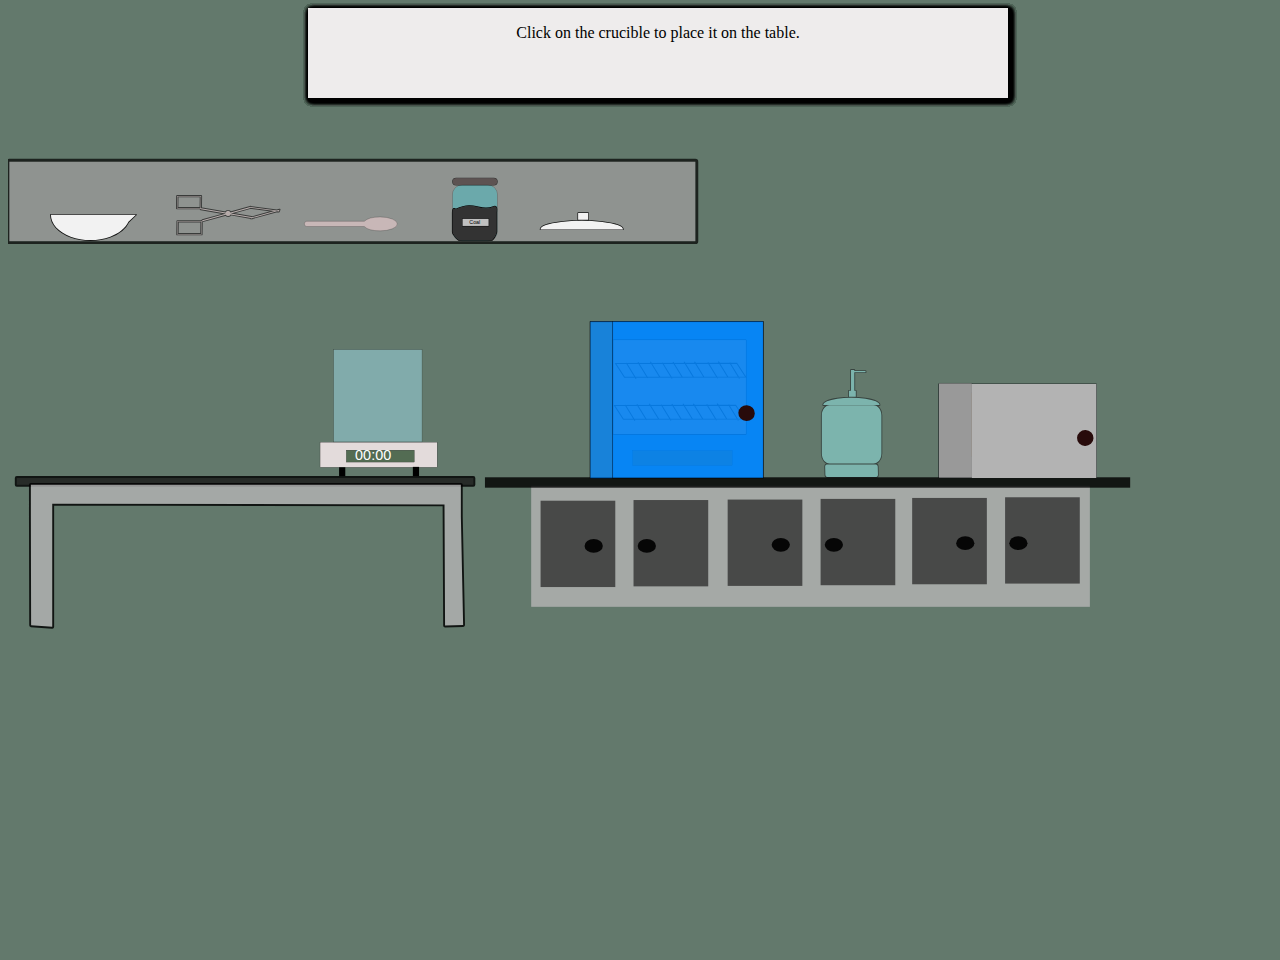
==== commit 3b397672: "Winden Caves" ====
--- a/Trial.html
+++ b/Trial.html
@@ -32,7 +32,7 @@
         <link rel="stylesheet" type="text/css" href="BigSVGs.css">
         
     </head>
-    <body style="background-color: #63796c; overflow:hidden ">
+    <body style="background-color: #63796c; overflow: hidden;">
 
       <div class="slave" id="fun21">
          <p>We are done<p>
@@ -734,10 +734,11 @@
              attributeType="XML"
              type="translate"
              dur="1s"
+             id = "anicrucible0"
              values="0,0;53,78"
              visibility="hidden"
              fill="freeze"
-             begin="crucible0.click"
+            begin = "crucible0.click"
              additive="sum" 
             
              />
@@ -750,6 +751,7 @@
             id="crucible_to_weighingmachine"  onclick="f2()" display = "none">
 
             <animateTransform 
+            id = "anicrucible_to_weighingmachine"
             attributeName="transform"
             attributeType="XML"
             type="translate"
@@ -1215,7 +1217,6 @@
              height="41.29314"
              width="39.823151"
              id="ovendoor" 
-             
              style="opacity:1;fill:#0086ff;fill-opacity:0.842308;stroke:#000007;stroke-width:0.280038;stroke-linejoin:round;stroke-miterlimit:4;stroke-dasharray:none;stroke-opacity:0.623077;paint-order:markers stroke fill" />
              <path
              d="m 44.73828,10.061844 -0.04341,3.24528 0.100253,0.0062 v 0.02532 h 6.035808 l 0.210322,0.237195 6.488491,1.117761 a 0.69434029,0.69134235 0 0 0 0.0052,0.07131 l -6.100403,1.69447 -0.190169,0.24753 -0.08733,-0.0057 h -6.341731 l -0.04444,3.510897 0.122989,0.0083 h 6.341731 l 0.04289,-3.433382 6.344317,-1.762166 a 0.69434029,0.69134235 0 0 0 0.600995,0.345198 0.69434029,0.69134235 0 0 0 0.649058,-0.445451 l 5.472533,0.942579 -0.05013,0.130224 0.310576,-0.08527 0.08682,0.01499 -0.02791,-0.03101 6.515364,-1.788004 0.441833,0.05943 0.112655,-0.211357 0.109037,-0.28112 -0.723985,0.198438 -6.919476,-0.927592 0.03204,-0.04134 -0.111623,0.03101 -0.05323,-0.0072 -0.01395,0.02584 -5.195548,1.443323 a 0.69434029,0.69134235 0 0 0 -0.634072,-0.409794 0.69434029,0.69134235 0 0 0 -0.641821,0.427881 l -6.520015,-1.123446 0.04341,-3.223059 -0.120925,-0.0072 z m 0.119372,0.104387 h 6.125207 l -0.04134,3.067513 H 44.81683 Z m 19.184876,2.985347 6.522082,0.874365 -6.079733,1.667599 -0.09353,-0.104903 -5.430676,-0.93586 4.994011,-1.386996 z m -19.106327,3.662825 h 6.219259 l -0.04134,3.292823 h -6.218743 z"
@@ -1630,8 +1631,8 @@
             attributeName="transform"
             attributeType="XML"
             type="translate"
-            dur="1.3s"
-            values="0,0;-128,-8"
+            dur="1.0s"
+            values="0,0;-126,-4.5"
             visibility="hidden"
             fill="freeze"
             begin="blackpowderDtoWM2.click; CrucibleindessicatortoWM2.click"
@@ -1710,13 +1711,46 @@
                   
                   />
                   </path> 
-                
+                  <text
+                  transform="scale(1.0146236,0.98558713)"
+                  id="Pisplay1"
+                  y="80.94648"
+                  x="90.514534"
+                  style="font-style:normal;font-weight:normal;font-size:3.76318px;line-height:1.25;font-family:sans-serif;fill:#ffffff;fill-opacity:1;stroke:none;stroke-width:0.235199;"
+                  xml:space="preserve"><tspan
+                    style="font-size:3.76318px;stroke-width:0.235199;fill:#ffffff;fill-opacity:1;"
+                    y="80.94648"
+                    x="90.514534"
+                    id="PPisplay1"
+                    sodipodi:role="line"></tspan></text>
+               <text
+                  xml:space="preserve"
+                  style="font-style:normal;font-weight:normal;font-size:3.76317px;line-height:1.25;font-family:sans-serif;fill:#ffffff;fill-opacity:1;stroke:none;stroke-width:0.235199"
+                  x="171.55247"
+                  y="81.662888"
+                  id="Pisplay2"
+                  transform="scale(1.0146236,0.98558716)"><tspan
+                    sodipodi:role="line"
+                    id="PPisplay2"
+                    x="171.55247"
+                    y="81.662888"
+                    style="font-size:3.76317px;fill:#ffffff;fill-opacity:1;stroke-width:0.235199"></tspan></text>
+               <text
+                  xml:space="preserve"
+                  style="font-style:normal;font-weight:normal;font-size:3.76317px;line-height:1.25;font-family:sans-serif;fill:#ffffff;fill-opacity:1;stroke:none;stroke-width:0.235199"
+                  x="261.16705"
+                  y="84.320427"
+                  id="Pisplay3"
+                  transform="scale(1.0146236,0.98558716)"><tspan
+                    sodipodi:role="line"
+                    id="PPisplay3"
+                    x="261.16705"
+                    y="84.320427"
+                    style="font-size:3.76317px;fill:#ffffff;fill-opacity:1;stroke-width:0.235199"></tspan></text>
         </g>
       </svg>
-      <p id = "Pisplay" style="margin-top: -41.5%; margin-left: 29.7%;color: #FFF;"></p>
-      <p id = "Pisplay2" style= "margin-top: -2.7%; margin-left: 55%; color: white; display : none"></p>
-      <p id = "Pisplay3" style="color: #FFF; margin-top: -1.8%; margin-left:83%; display: none;"></p>
-     <!-- <p id = "Pisplay" style="margin-top: -504px; margin-left: 360px;color: #FFF;"></p>
+      <!--<p id="BB1" style=" left:80px; top:90px; position: relative;">jojo'S bIG PP ADVENTURES</p>
+     <p id = "Pisplay" style="margin-top: -504px; margin-left: 360px;color: #FFF;"></p>
       <p id = "Pisplay2" style= "margin-top: -30px; margin-left: 660px; color: white; display:none;"></p>
       <p id = "Pisplay3" style="color: #FFF; margin-top: -23px; margin-left:1000px;display:none;"></p>
      -->
